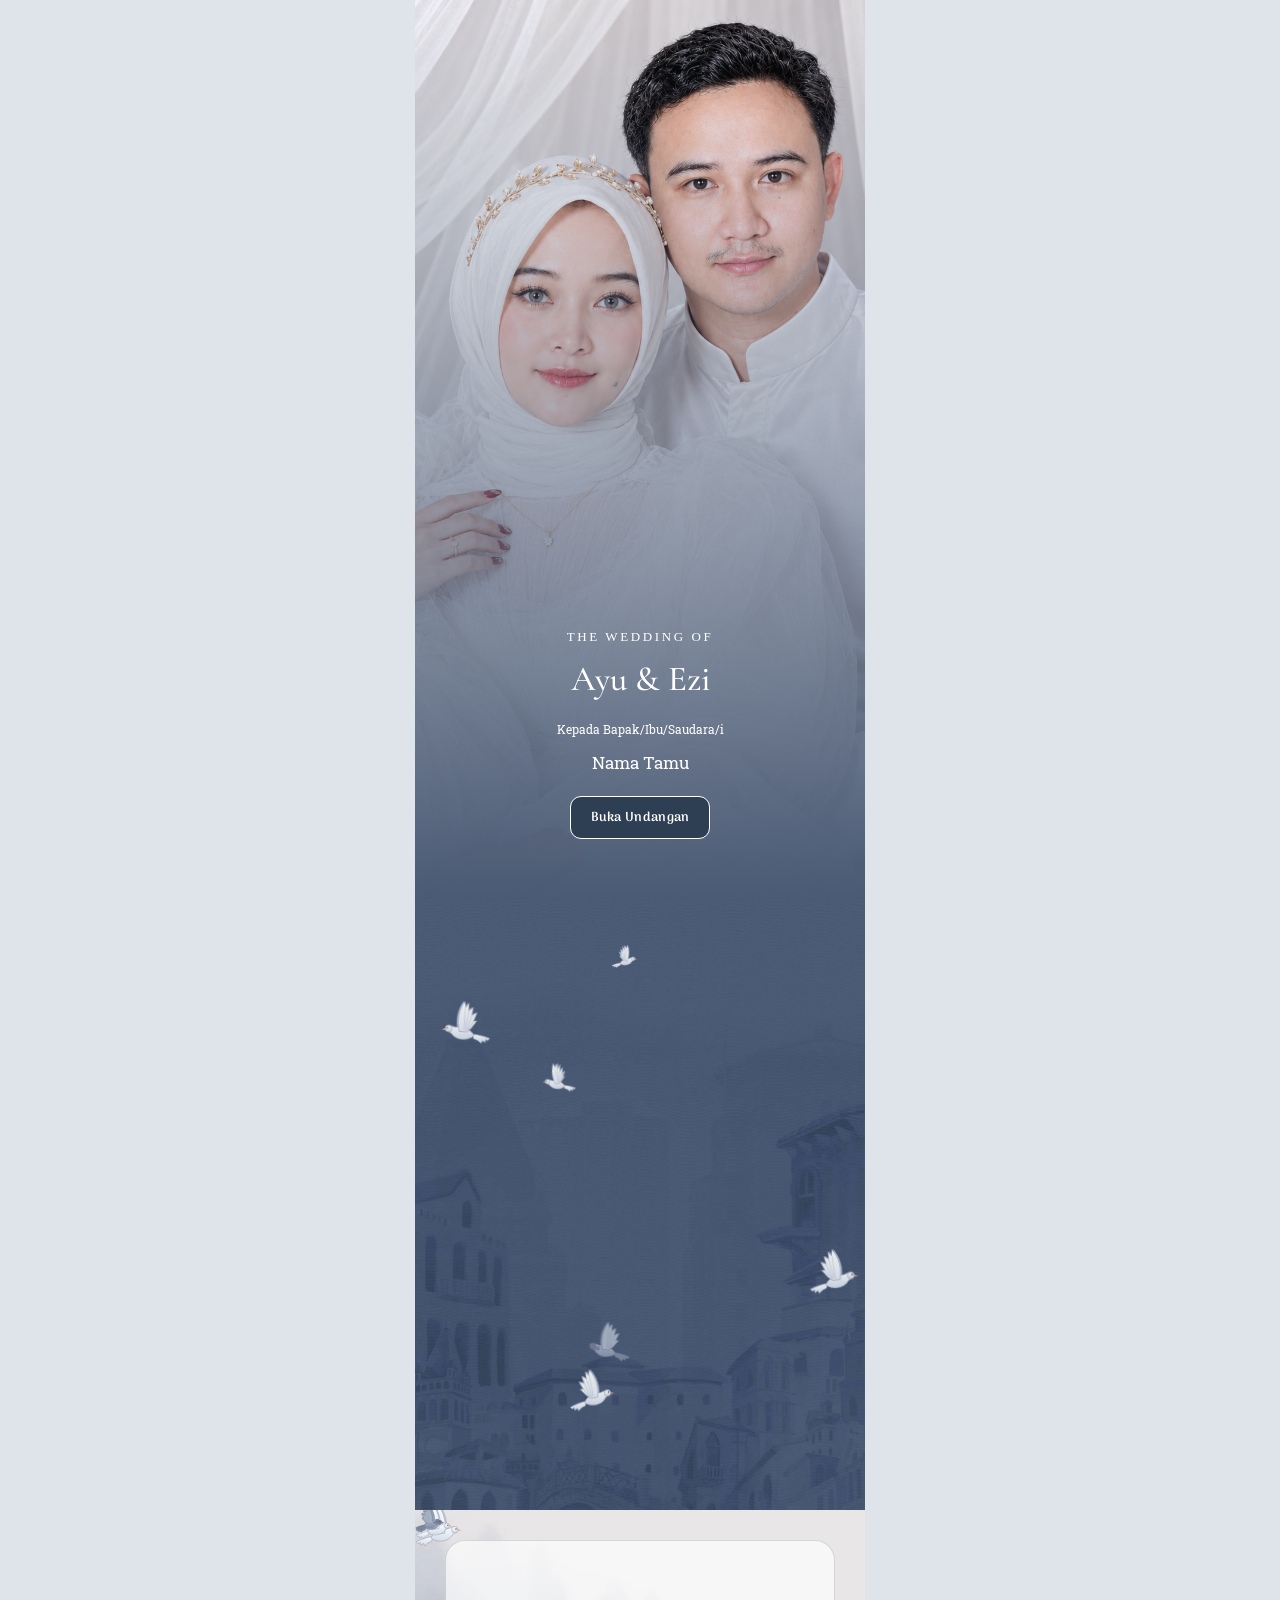
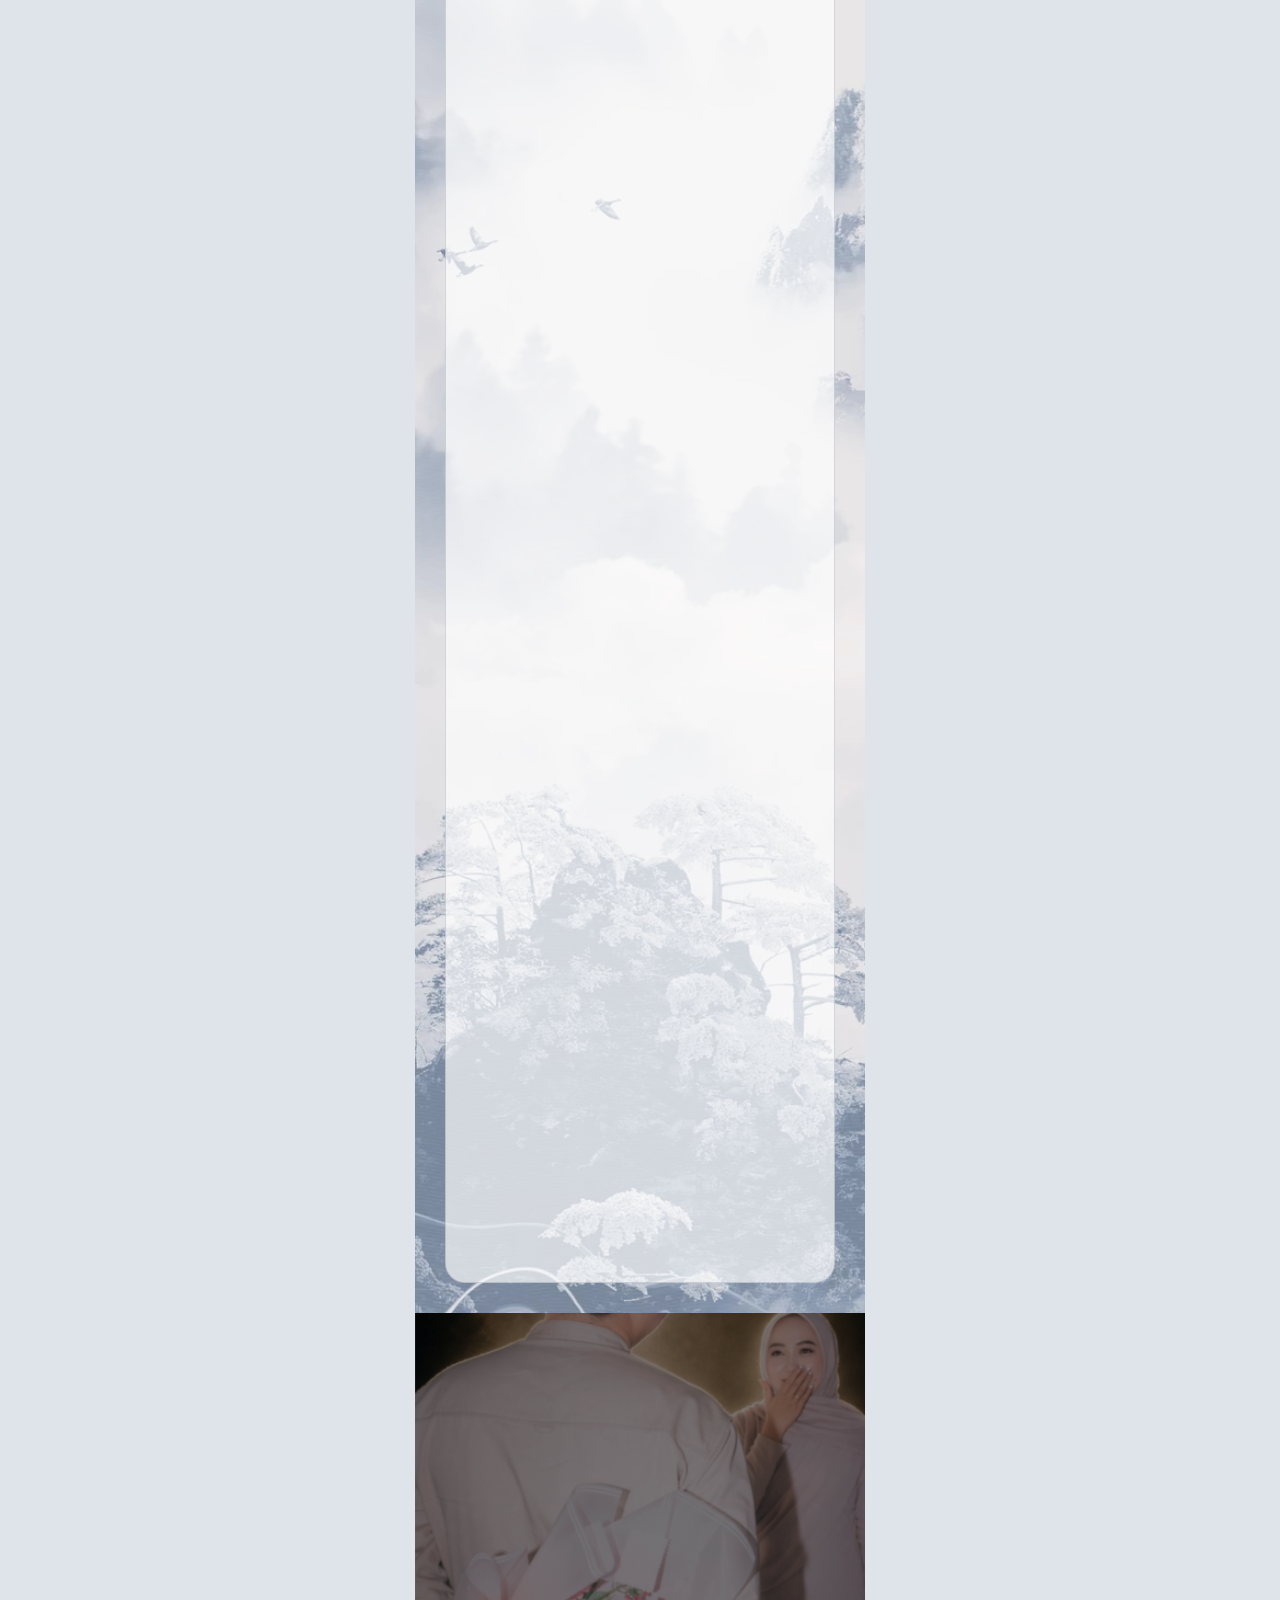
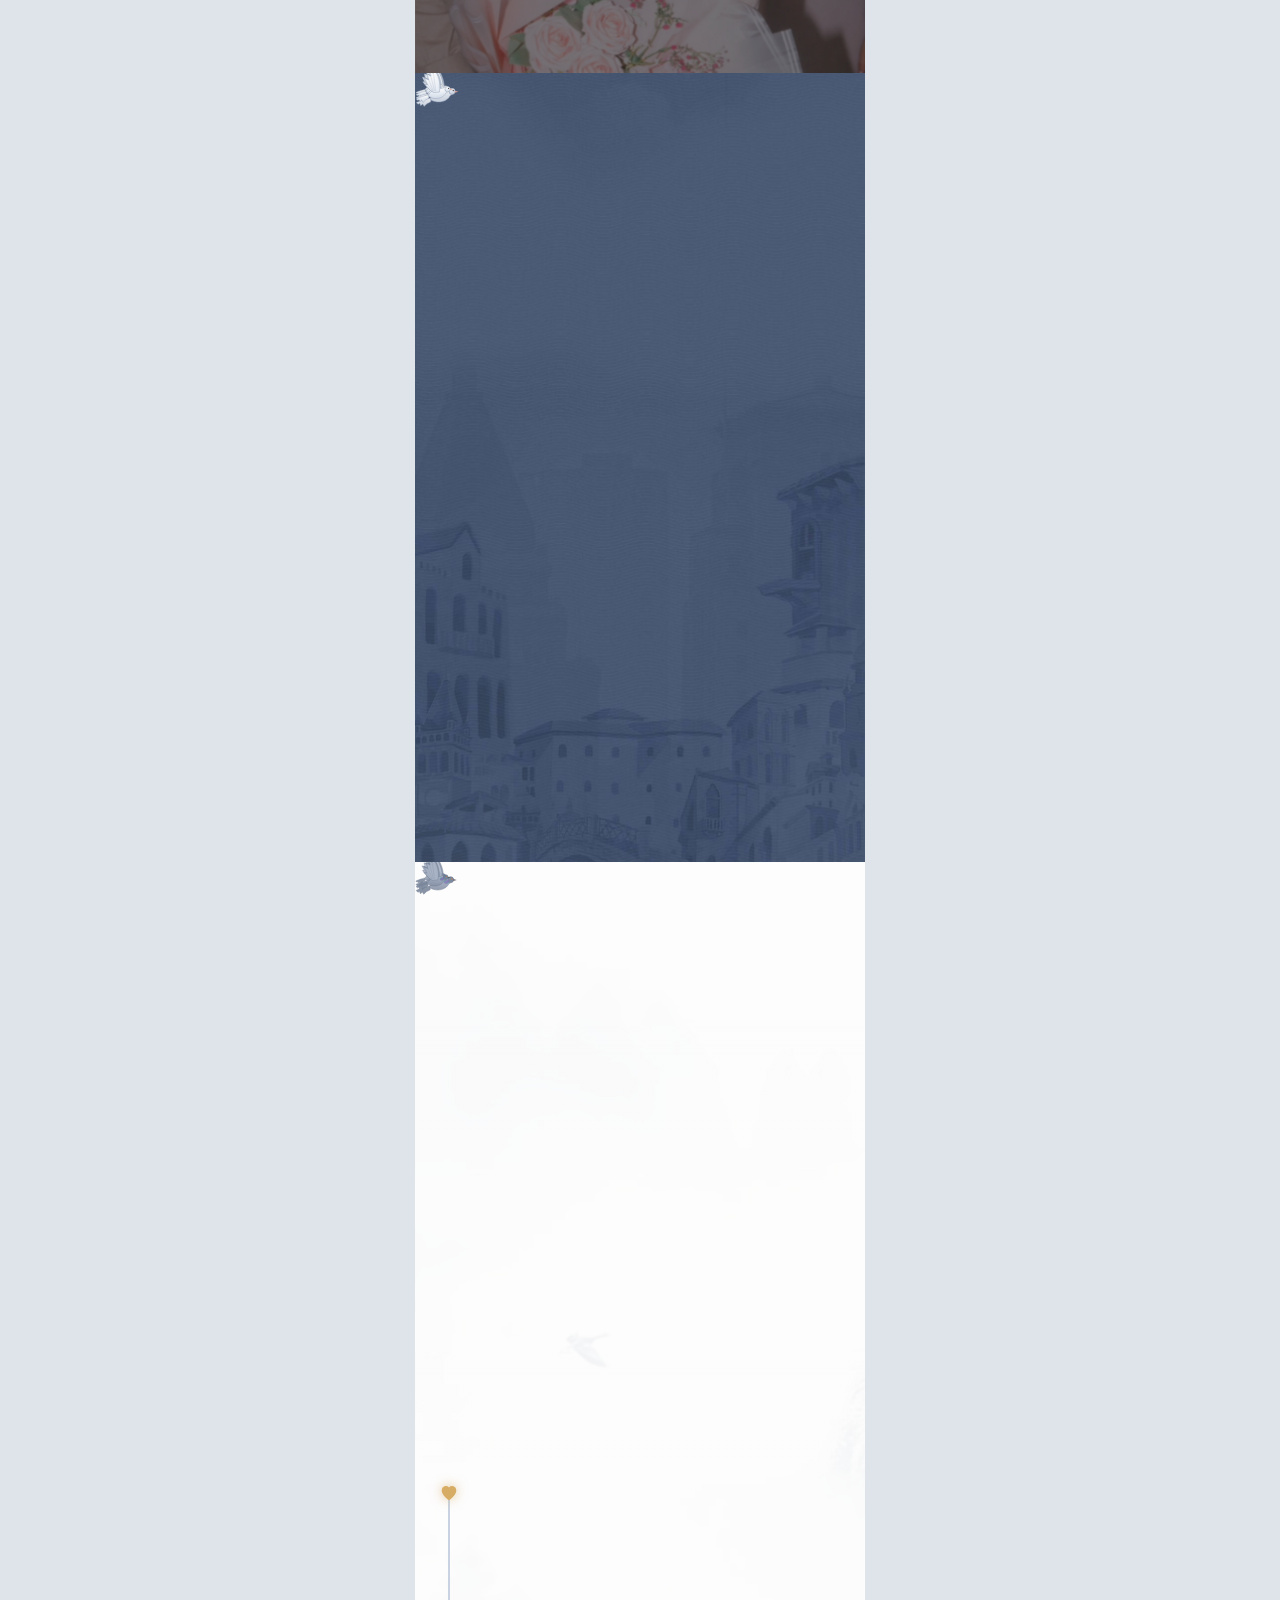
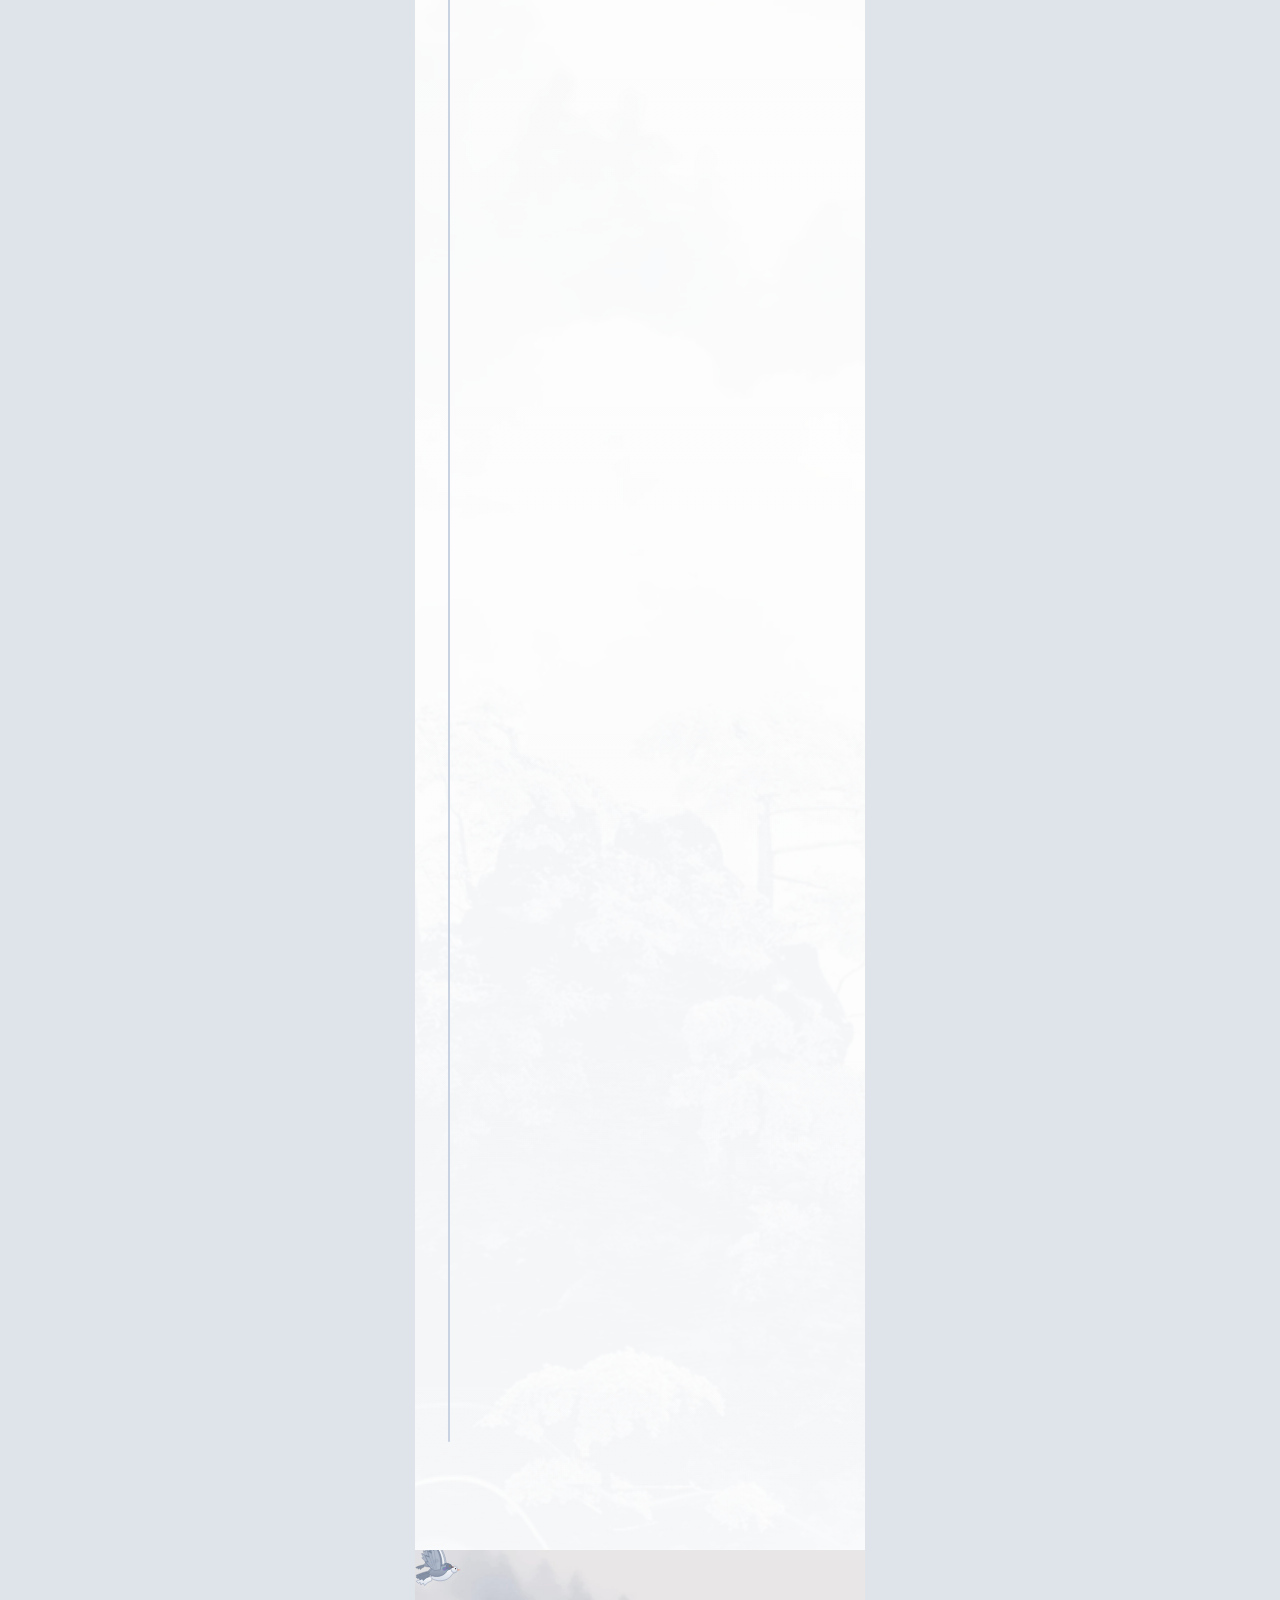
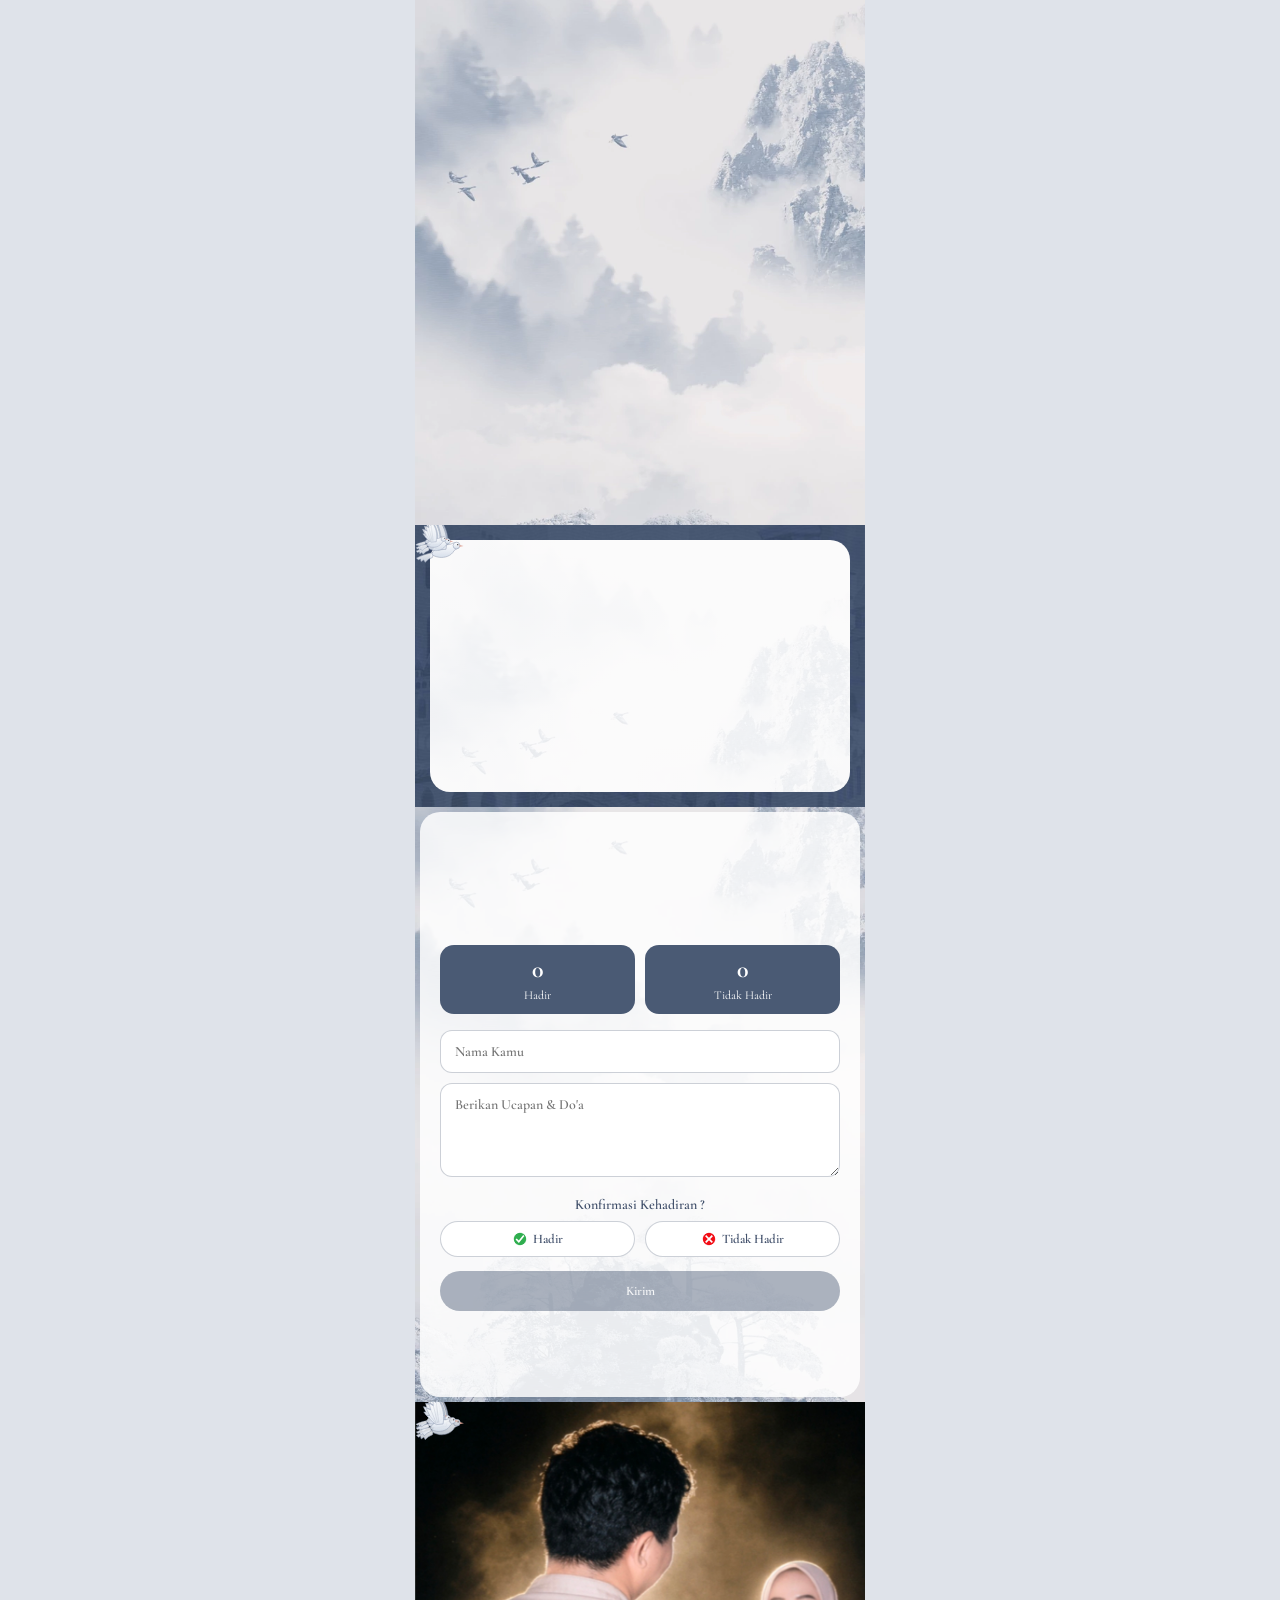
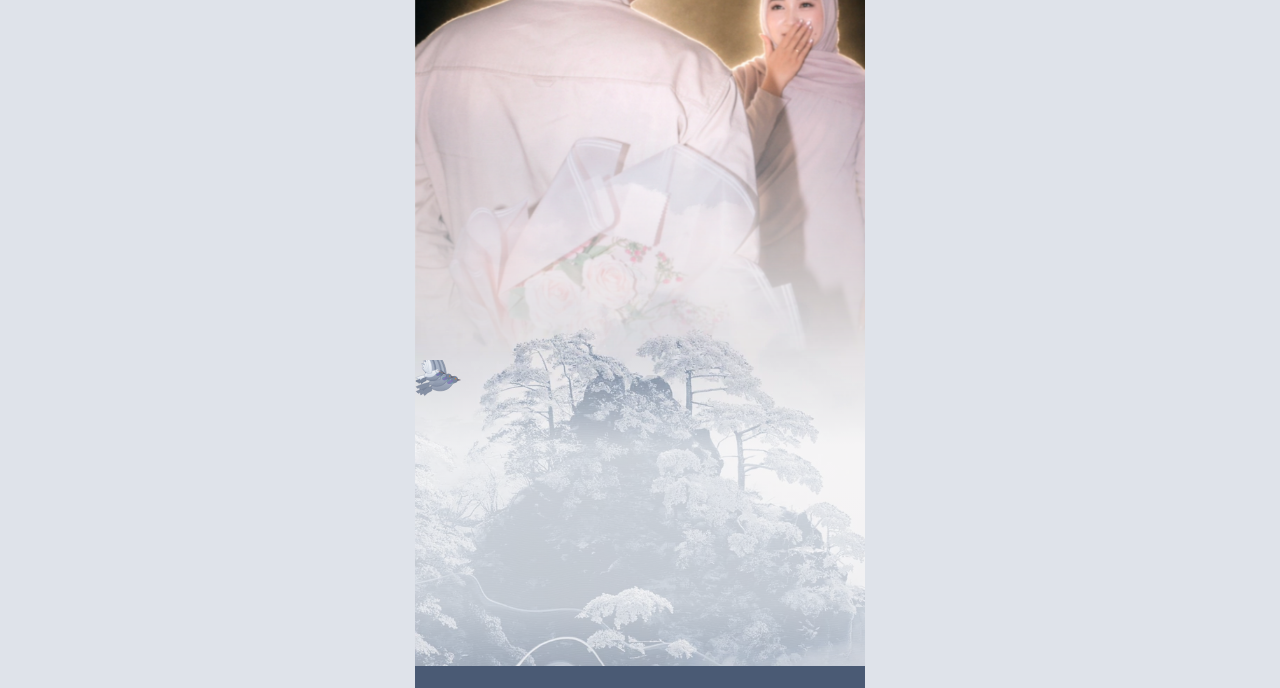
==== 01/index.html @ 01be0842 "Refactor code structure for improved readability and maintainability" ====
<!DOCTYPE html>
<html lang="id">
  <head>
    <meta charset="utf-8" />
    <meta
      name="viewport"
      content="width=device-width, initial-scale=1, viewport-fit=cover"
    />
    <title>The Wedding of Ayu &amp; Ezi</title>
    <link rel="preconnect" href="https://fonts.googleapis.com" />
    <link rel="preconnect" href="https://fonts.gstatic.com" crossorigin />
    <!-- Pengganti font berlisensi "analogue" & "bodebeck" -->
    <link
      href="https://fonts.googleapis.com/css2?family=Arima:wght@500;600&family=Cormorant+Garamond:ital,wght@0,500;0,600;1,500;1,600&family=Roboto+Slab:wght@400&family=Cinzel:wght@500&family=Great+Vibes&family=Newsreader:wght@500&family=Italiana&display=swap"
      rel="stylesheet"
    />
    <link rel="stylesheet" href="css/style.css" />
    <script src="js/config.js"></script>
  </head>
  <body class="locked">
    <!-- ===== COVER ===== -->
    <div id="sec">
      <div id="kolom">
        <div class="rv fade-up c-sub" style="--d: 300ms">The Wedding of</div>
        <div class="rv fade-up c-name" style="--d: 600ms">Ayu &amp; Ezi</div>
        <div class="rv fade-up c-to" style="--d: 900ms">
          Kepada Bapak/Ibu/Saudara/i
        </div>
        <div class="rv fade-up c-guest" id="guest" style="--d: 1200ms">
          Nama Tamu
        </div>
        <div class="rv fade-up" style="--d: 1500ms">
          <a id="open" role="button" tabindex="0">Buka Undangan</a>
        </div>
      </div>
    </div>

    <!-- ===== HALAMAN UTAMA ===== -->
    <main class="page">
      <section class="hero" id="hero">
        <!-- burung -->
        <div class="birds" id="birds" aria-hidden="true">
          <div class="birdfield" data-birds="9" data-z="0"></div>
        </div>

        <div class="arch">
          <div class="rv fade-in photo" style="--d: 200ms">
            <img src="assets/ezi-ayu.jpeg" alt="Ayu &amp; Ezi" />
          </div>
          <div class="rv fade-in h-sub" style="--d: 400ms">The Wedding of</div>
          <div class="rv fade-in h-name" style="--d: 600ms">Ayu &amp; Ezi</div>
          <div class="rv fade-in h-date" style="--d: 800ms">
            Minggu, 6 Desember 2026
          </div>
          <div class="rv fade-in" style="--d: 1000ms">
            <a class="h-btn" href="#mempelai">Save The Date</a>
          </div>
          <div class="spacer"></div>
        </div>
      </section>

      <!-- ===== QUOTE ===== -->
      <section class="sec quote" id="mempelai">
        <img
          class="rv zoom flower"
          style="--d: 100ms"
          src="assets/quote-photo.webp"
          alt=""
        />
        <div class="rv zoom ha" style="--d: 300ms">A &amp; E</div>
        <p class="rv zoom" style="--d: 500ms">
          “Dan di antara tanda-tanda (kebesaran)-Nya ialah Dia menciptakan
          pasangan-pasangan untukmu dari jenismu sendiri, agar kamu cenderung
          dan merasa tenteram kepadanya, dan Dia menjadikan di antaramu rasa
          kasih dan sayang. Sesungguhnya pada yang demikian itu benar-benar
          terdapat tanda-tanda (kebesaran Allah) bagi kaum yang berpikir.”<br /><br />(Qs.
          Ar-Rum : 21)
        </p>
      </section>

      <!-- ===== MEMPELAI ===== -->
      <section class="sec mempelai">
        <div class="glass">
          <div class="rv zoom m-title">Assalamu'alaikum Wr. Wb</div>
          <div class="rv zoom m-text" style="--d: 200ms">
            Tanpa mengurangi rasa hormat, kami mengundang Bapak/Ibu/Saudara/i
            serta kerabat sekalian untuk menghadiri acara pernikahan kami.
          </div>
          <img
            class="rv zoom m-photo"
            src="assets/ezi.jpeg"
            alt="Mhd Alfaridzi Anshora"
          />
          <div class="rv zoom m-name">Mhd Alfaridzi Anshora</div>
          <div class="rv zoom m-text">
            Putra Pertama dari <span>Bapak Endryan Agus Anshora</span><br />&amp;
            <span>Linda Suci Lestari</span>
          </div>
          <div class="rv zoom m-ig">
            <a
              class="ig"
              href="https://www.instagram.com/mhdalfaridzi/"
              target="_blank"
              rel="noopener"
              ><svg viewBox="0 0 24 24">
                <path
                  d="M7 2h10a5 5 0 0 1 5 5v10a5 5 0 0 1-5 5H7a5 5 0 0 1-5-5V7a5 5 0 0 1 5-5zm0 2a3 3 0 0 0-3 3v10a3 3 0 0 0 3 3h10a3 3 0 0 0 3-3V7a3 3 0 0 0-3-3H7zm5 3.5A4.5 4.5 0 1 1 7.5 12 4.5 4.5 0 0 1 12 7.5zm0 2A2.5 2.5 0 1 0 14.5 12 2.5 2.5 0 0 0 12 9.5zM17.2 6a1.1 1.1 0 1 1-1.1 1.1A1.1 1.1 0 0 1 17.2 6z"
                /></svg
            ></a>
          </div>
          <div class="rv zoom m-amp">&amp;</div>
          <img class="rv zoom m-photo" src="assets/ayu.jpeg" alt="Ayu" />
          <div class="rv zoom m-name">Ayu</div>
          <div class="rv zoom m-text">
            Putri Kedua dari <span>Bapak Ahmad Siddiq</span><br />&amp;
            <span>Ibu Yuniati</span>
          </div>
          <div class="rv zoom m-ig">
            <a
              class="ig"
              href="https://www.instagram.com/dwiayugustin_07/"
              target="_blank"
              rel="noopener"
              ><svg viewBox="0 0 24 24">
                <path
                  d="M7 2h10a5 5 0 0 1 5 5v10a5 5 0 0 1-5 5H7a5 5 0 0 1-5-5V7a5 5 0 0 1 5-5zm0 2a3 3 0 0 0-3 3v10a3 3 0 0 0 3 3h10a3 3 0 0 0 3-3V7a3 3 0 0 0-3-3H7zm5 3.5A4.5 4.5 0 1 1 7.5 12 4.5 4.5 0 0 1 12 7.5zm0 2A2.5 2.5 0 1 0 14.5 12 2.5 2.5 0 0 0 12 9.5zM17.2 6a1.1 1.1 0 1 1-1.1 1.1A1.1 1.1 0 0 1 17.2 6z"
                /></svg
            ></a>
          </div>
        </div>
      </section>

      <!-- ===== SAVE THE DATE ===== -->
      <section class="sec std" id="std">
        <div class="vid" id="stdVid"></div>
        <h2 class="rv zoom">Save The Date</h2>
        <div
          class="rv zoom cd"
          style="--d: 200ms"
          id="cd"
          data-target="2026-12-06T10:00:00+07:00"
        >
          <div><b data-p="d">0</b><span>Hari</span></div>
          <div><b data-p="h">0</b><span>Jam</span></div>
          <div><b data-p="m">0</b><span>Menit</span></div>
          <div><b data-p="s">0</b><span>Detik</span></div>
        </div>
      </section>

      <!-- ===== ACARA ===== -->
      <section class="sec acara" id="date">
        <div class="card rv zoom">
          <h2>Akad Nikah</h2>
          <div class="day">Selasa</div>
          <div class="num" data-count="1">1</div>
          <div class="mon">Desember 2026</div>
          <div class="divider">
            <svg viewBox="0 0 24 24">
              <path
                d="M12 21s-8-5.2-8-11a4.6 4.6 0 0 1 8-3 4.6 4.6 0 0 1 8 3c0 5.8-8 11-8 11z"
              />
            </svg>
          </div>
          <div class="place">
            Terlaksana
          </div>
        </div>
        <div class="card rv zoom">
          <h2>Resepsi</h2>
          <div class="day">Minggu</div>
          <div class="num" data-count="6">6</div>
          <div class="mon">Desember 2026</div>
          <div class="time">Pukul : 10.00 WIB</div>
          <div class="divider">
            <svg viewBox="0 0 24 24">
              <path
                d="M12 21s-8-5.2-8-11a4.6 4.6 0 0 1 8-3 4.6 4.6 0 0 1 8 3c0 5.8-8 11-8 11z"
              />
            </svg>
          </div>
          <div class="place">
            Tempat : <strong>KEDIAMAN MEMPELAI WANITA</strong><br />Jl. Sederhana Pasar 7 Tembung Percut Sei Tuan<br />, Deli Serdang
          </div>
          <a
            class="btn"
            href="https://maps.google.com/?q=3.588623,98.760139"
            target="_blank"
            rel="noopener"
            ><svg viewBox="0 0 24 24">
              <path
                d="M12 2a7 7 0 0 0-7 7c0 5.2 7 13 7 13s7-7.8 7-13a7 7 0 0 0-7-7zm0 9.5A2.5 2.5 0 1 1 14.5 9 2.5 2.5 0 0 1 12 11.5z"
              /></svg
            >Lihat Lokasi</a
          >
        </div>
      </section>

      <!-- ===== LOVE STORY ===== -->
      <section class="sec story" id="story">
        <div class="floaty" aria-hidden="true">
          <i style="left: 8%; animation-delay: 0s; animation-duration: 14s"
            ><svg viewBox="0 0 24 24">
              <path
                d="M12 21s-8-5.2-8-11a4.6 4.6 0 0 1 8-3 4.6 4.6 0 0 1 8 3c0 5.8-8 11-8 11z"
              /></svg></i
          ><i style="left: 24%; animation-delay: 5s; animation-duration: 17s"
            ><svg viewBox="0 0 24 24">
              <path
                d="M12 21s-8-5.2-8-11a4.6 4.6 0 0 1 8-3 4.6 4.6 0 0 1 8 3c0 5.8-8 11-8 11z"
              /></svg></i
          ><i style="left: 41%; animation-delay: 2s; animation-duration: 15s"
            ><svg viewBox="0 0 24 24">
              <path
                d="M12 21s-8-5.2-8-11a4.6 4.6 0 0 1 8-3 4.6 4.6 0 0 1 8 3c0 5.8-8 11-8 11z"
              /></svg></i
          ><i style="left: 60%; animation-delay: 8s; animation-duration: 18s"
            ><svg viewBox="0 0 24 24">
              <path
                d="M12 21s-8-5.2-8-11a4.6 4.6 0 0 1 8-3 4.6 4.6 0 0 1 8 3c0 5.8-8 11-8 11z"
              /></svg></i
          ><i style="left: 78%; animation-delay: 3s; animation-duration: 16s"
            ><svg viewBox="0 0 24 24">
              <path
                d="M12 21s-8-5.2-8-11a4.6 4.6 0 0 1 8-3 4.6 4.6 0 0 1 8 3c0 5.8-8 11-8 11z"
              /></svg></i
          ><i style="left: 92%; animation-delay: 10s; animation-duration: 14s"
            ><svg viewBox="0 0 24 24">
              <path
                d="M12 21s-8-5.2-8-11a4.6 4.6 0 0 1 8-3 4.6 4.6 0 0 1 8 3c0 5.8-8 11-8 11z"
              /></svg
          ></i>
        </div>
        <div class="rv zoom love">Love</div>
        <div class="rv zoom scr" style="--d: 150ms">Story</div>

        <div
          class="stack rv zoom"
          id="stack"
          style="--d: 250ms"
          aria-label="Tumpukan foto"
        >
          <figure class="sc heartable">
            <img
              src="assets/ezi-ayu.jpeg"
              alt=""
              draggable="false"
              style="object-position: top"
            />
            <figcaption>Ayu &amp; Ezi</figcaption>
          </figure>
          <figure class="sc heartable">
            <img
              src="assets/ezi-ayu-1.png"
              alt=""
              draggable="false"
              style="object-position: top"
            />
            <figcaption>Ayu &amp; Ezi</figcaption>
          </figure>
          <figure class="sc heartable">
            <img src="assets/ezi-ayu-2.png" alt="" draggable="false" />
            <figcaption>Selamanya</figcaption>
          </figure>
          <figure class="sc heartable">
            <img
              src="assets/ezi-ayu-3.png"
              alt=""
              draggable="false"
              style="object-position: top"
            />
            <figcaption>Ayu &amp; Ezi</figcaption>
          </figure>
          <figure class="sc heartable">
            <img
              src="assets/ezi-ayu-4.jpeg"
              alt=""
              draggable="false"
              style="object-position: top"
            />
            <figcaption>Ayu &amp; Ezi</figcaption>
          </figure>
        </div>
        <div class="shint rv fade-in" style="--d: 500ms">
          ✦ geser atau ketuk foto ✦
        </div>

        <nav
          class="chnav rv fade-in"
          id="chnav"
          style="--d: 600ms"
          aria-label="Bab cerita"
        >
          <button type="button" data-go="0">
            <b>01</b><span>Awal Cerita</span>
          </button>
          <button type="button" data-go="1">
            <b>02</b><span>Lamaran</span>
          </button>
          <button type="button" data-go="2">
            <b>03</b><span>Pernikahan</span>
          </button>
        </nav>

        <div class="tl2" id="tl2">
          <span class="tm" aria-hidden="true"
            ><svg viewBox="0 0 24 24">
              <path
                d="M12 21s-8-5.2-8-11a4.6 4.6 0 0 1 8-3 4.6 4.6 0 0 1 8 3c0 5.8-8 11-8 11z"
              /></svg
          ></span>
          <article class="ch rv fade-up" data-i="0">
            <span class="dot"></span>
            <div class="cardc">
              <div class="no">01</div>
              <div class="head">
                <span class="ic"
                  ><svg viewBox="0 0 24 24">
                    <path
                      d="M12 2l2.4 6.6L21 11l-6.6 2.4L12 20l-2.4-6.6L3 11l6.6-2.4z"
                    /></svg
                ></span>
                <div>
                  <h3>Awal Cerita</h3>
                  <span class="chip">2025</span>
                </div>
              </div>
              <div
                class="pol heartable"
                style="--r: -3deg"
                tabindex="0"
                role="button"
                aria-label="Balik foto"
              >
                <div class="pin">
                  <div class="face front">
                    <img
                      loading="lazy"
                      src="assets/IMG_8302.JPG.jpeg"
                      alt=""
                      style="object-position: center"
                    /><span class="hint">Ketuk untuk membalik</span>
                  </div>
                  <div class="face back">
                    <p>
                      “Aku tidak pernah menyangka, obrolan sederhana hari itu
                      akan jadi awal dari segalanya.”
                    </p>
                    <small>— Ezi</small>
                  </div>
                </div>
              </div>
              <p class="tx">
                Berawal dari pertemuan sederhana, kami saling mengenal dan mulai
                berbagi banyak cerita. Tanpa disadari, kebersamaan itu tumbuh
                menjadi rasa nyaman yang semakin kuat dari hari ke hari.
              </p>
            </div>
          </article>
          <article class="ch rv fade-up" data-i="1">
            <span class="dot"></span>
            <div class="cardc">
              <div class="no">02</div>
              <div class="head">
                <span class="ic"
                  ><svg viewBox="0 0 24 24">
                    <path d="M9 3h6l2.5 3.2L12 12 6.5 6.2z" />
                    <path
                      fill-rule="evenodd"
                      d="M12 11.5a6.5 6.5 0 1 0 0 13 6.5 6.5 0 0 0 0-13zm0 2.2a4.3 4.3 0 1 1 0 8.6 4.3 4.3 0 0 1 0-8.6z"
                      transform="translate(0 -2.5)"
                    /></svg
                ></span>
                <div>
                  <h3>Lamaran</h3>
                  <span class="chip">2026</span>
                </div>
              </div>
              <div
                class="pol heartable"
                style="--r: 2.5deg"
                tabindex="0"
                role="button"
                aria-label="Balik foto"
              >
                <div class="pin">
                  <div class="face front">
                    <img
                      loading="lazy"
                      src="assets/ezi-ayu-4.jpeg"
                      alt=""
                      style="object-position: top"
                    /><span class="hint">Ketuk untuk membalik</span>
                  </div>
                  <div class="face back">
                    <p>
                      “Dengan bismillah, aku memberanikan diri datang membawa
                      niat baik dan restu keluarga.”
                    </p>
                    <small>— Ezi</small>
                  </div>
                </div>
              </div>
              <p class="tx">
                Dengan niat yang tulus dan restu keluarga, kami memutuskan untuk
                melangkah ke tahap yang lebih serius. Momen lamaran menjadi awal
                dari perjalanan baru yang penuh harapan dan doa baik.
              </p>
            </div>
          </article>
          <article class="ch rv fade-up" data-i="2">
            <span class="dot"></span>
            <div class="cardc">
              <div class="no">03</div>
              <div class="head">
                <span class="ic"
                  ><svg viewBox="0 0 24 24">
                    <path
                      d="M12 21s-8-5.2-8-11a4.6 4.6 0 0 1 8-3 4.6 4.6 0 0 1 8 3c0 5.8-8 11-8 11z"
                    /></svg
                ></span>
                <div>
                  <h3>Pernikahan</h3>
                  <span class="chip">06 Des 2026</span>
                </div>
              </div>
              <div
                class="pol heartable"
                style="--r: -2deg"
                tabindex="0"
                role="button"
                aria-label="Balik foto"
              >
                <div class="pin">
                  <div class="face front">
                    <img
                      loading="lazy"
                      src="assets/ezi-ayu.jpeg"
                      alt=""
                      style="object-position: top"
                    /><span class="hint">Ketuk untuk membalik</span>
                  </div>
                  <div class="face back">
                    <p>
                      “Terima kasih telah memilih berjalan bersamaku, hari ini
                      dan di setiap hari setelahnya.”
                    </p>
                    <small>— Ayu</small>
                  </div>
                </div>
              </div>
              <p class="tx">
                Kini kami sampai pada hari yang kami nantikan, hari di mana dua
                hati dipersatukan dalam ikatan suci pernikahan. Semoga langkah
                ini menjadi awal kehidupan baru yang penuh cinta, kebahagiaan,
                dan keberkahan.
              </p>
            </div>
          </article>
        </div>
      </section>

      <!-- ===== GALERI ===== -->
      <section class="sec galeri">
        <h2 class="rv zoom" style="margin-bottom: 1rem;">Galeri Foto</h2>
        <div class="grid rv zoom" id="grid">
          <a href="assets/ezi-ayu-5.jpeg "
            ><img loading="lazy" src="assets/ezi-ayu-5.jpeg" alt=""
          /></a>
          <a href="assets/ezi-ayu-6.jpeg"
            ><img loading="lazy" src="assets/ezi-ayu-6.jpeg" alt=""
          /></a>
          <a href="assets/ezi-ayu-1.png"
            ><img loading="lazy" src="assets/ezi-ayu-1.png" alt=""
          /></a>
          <a href="assets/ezi-ayu-3.png"
            ><img loading="lazy" src="assets/ezi-ayu-3.png" alt=""
          /></a>
          <a href="assets/ezi-ayu-2.png"
            ><img loading="lazy" src="assets/ezi-ayu-2.png" alt=""
          /></a>
        </div>
      </section>
      <div class="lb" id="lb">
        <button class="x" aria-label="Tutup">×</button
        ><button class="p" aria-label="Sebelumnya">‹</button
        ><img alt="" /><button class="n" aria-label="Berikutnya">›</button>
      </div>

      <!-- ===== AMPLOP DIGITAL ===== -->
      <section class="sec amplop">
        <div class="box">
          <h2 class="rv zoom">Amplop Digital</h2>
          <p class="t rv zoom" style="--d: 150ms">
            Doa restu Anda merupakan karunia yang sangat berarti bagi kami, dan
            jika memberi adalah ungkapan tanda kasih, Anda dapat memberi kado
            secara cashless.
          </p>
          <div class="rv zoom" style="--d: 300ms">
            <button class="btn" id="klik">Klik Disini</button>
          </div>
          <div id="amplop">
            <div class="bank">
              <div class="top">
                <div class="logo">
                  <img src="assets/mandiri.png" alt="BCA" />
                </div>
                <img class="chip" src="assets/chip.png" alt="" />
              </div>
              <div class="no">1060017090302 </div>
              <div class="an">Dwi Ayu Gusti</div>
              <button data-copy="1060017090302">Copy</button>
            </div>
          </div>
        </div>
      </section>

      <!-- ===== UCAPAN ===== -->
      <section class="sec ucapan">
        <div class="box">
          <h2 class="rv zoom">Ucapkan Sesuatu</h2>
          <p class="t rv zoom">Berikan Ucapan &amp; Doa Restu</p>
          <div class="stats">
            <div><b id="sHadir">0</b><span>Hadir</span></div>
            <div><b id="sTidak">0</b><span>Tidak Hadir</span></div>
          </div>
          <div class="rsvp">
            <input
              id="rHp"
              type="text"
              tabindex="-1"
              autocomplete="off"
              aria-hidden="true"
              style="
                position: absolute;
                left: -9999px;
                width: 1px;
                height: 1px;
                opacity: 0;
              "
            />
            <input
              id="rName"
              type="text"
              placeholder="Nama Kamu"
              autocomplete="name"
              maxlength="60"
            />
            <textarea
              id="rMsg"
              rows="4"
              maxlength="1000"
              placeholder="Berikan Ucapan &amp; Do'a"
            ></textarea>
            <div class="q">Konfirmasi Kehadiran ?</div>
            <div class="pills">
              <button type="button" class="pill" data-v="hadir">
                <img src="assets/icon-hadir.svg" alt="" />Hadir
              </button>
              <button type="button" class="pill" data-v="tidak">
                <img src="assets/icon-tidak.svg" alt="" />Tidak Hadir
              </button>
            </div>
            <button class="btn send" id="rSend" disabled>Kirim</button>
            <div class="msg" id="rInfo" aria-live="polite"></div>
          </div>
          <div class="list" id="rList"></div>
        </div>
      </section>

      <!-- ===== PENUTUP ===== -->
      <div class="penutup">
        <section class="sec closing1">
          <h2 class="rv zoom">Terimakasih</h2>
        </section>
        <section class="sec closing2">
          <p class="rv zoom">
            Merupakan suatu kehormatan dan kebahagiaan bagi kami, apabila
            Bapak/Ibu/Saudara/i berkenan hadir dan memberikan doa restu. Atas
            kehadiran dan doa restunya, kami mengucapkan terima kasih.
          </p>
          <h3 class="rv zoom">Wassalamu'alaikum Wr. Wb.</h3>
          <h2 class="rv zoom">Ayu &amp; Ezi</h2>
        </section>
      </div>
      <div class="foot"></div>
    </main>

    <!-- ===== MUSIK ===== -->
    <audio id="song" loop preload="auto" src="assets/banda-neira.mp3"></audio>
    <button id="music" aria-label="Putar / jeda musik">
      <svg viewBox="0 0 40 40" fill="none">
        <circle cx="20" cy="20" r="17" fill="#fff" />
        <circle cx="20" cy="20" r="17" stroke="#4A5A74" stroke-width="3" />
        <circle cx="20" cy="20" r="8" stroke="#4A5A74" stroke-width="2.5" />
        <circle cx="20" cy="20" r="2.6" fill="#4A5A74" />
        <path
          d="M20 12a8 8 0 0 1 8 8"
          stroke="#4A5A74"
          stroke-width="2.5"
          stroke-linecap="round"
        />
      </svg>
    </button>

    <script src="js/cover.js"></script>
    <script src="js/sections.js"></script>
    <script src="js/effects.js"></script>
    <script src="js/story.js"></script>
  </body>
</html>
---- 01/css/style.css ----
/* ==========================================================================
   Undangan Pernikahan - Ayu & Ezi
   Stylesheet utama. Dimuat dari index.html lewat <link rel="stylesheet">.
   ========================================================================== */

:root {
  --navy: #4a5a74;
  --navy-dark: #2e3f54;
  --gold: #d7ac64;
  --ink: #404f6a;
  --vh: 1vh;
  --w: 450px;
  --font-display: "Cormorant Garamond", "Times New Roman", serif; /* ganti ke 'analogue' jika punya lisensinya */
  --font-body: "Cormorant Garamond", "Times New Roman", serif; /* ganti ke 'bodebeck' jika punya lisensinya */
}
* {
  box-sizing: border-box;
  margin: 0;
  padding: 0;
}
html {
  -webkit-text-size-adjust: 100%;
}
body {
  background: #dfe3ea;
  font-family: var(--font-body);
  color: var(--ink);
  overflow-x: hidden;
}
body.locked {
  position: fixed;
  left: 0;
  right: 0;
  height: calc(var(--vh) * 100);
  overflow: hidden;
}
.page {
  max-width: var(--w);
  margin: 0 auto;
  position: relative;
  overflow: hidden;
}

/* ---------- efek reveal (meniru .idb-ef) ---------- */
.rv {
  opacity: 0;
  transition-property: transform, opacity;
  transition-timing-function: ease;
  transition-duration: 2000ms;
  transition-delay: var(--d, 0ms);
}
.rv.fade-up {
  transform: translateY(6rem) scale(0.93);
}
.rv.fade-in {
  transform: scale(0.92);
}
.rv.active {
  opacity: 1;
  transform: none;
}

/* ---------- COVER ---------- */
#sec {
  position: fixed;
  inset: 0;
  margin: 0 auto;
  width: min(100%, var(--w));
  height: calc(var(--vh) * 100);
  z-index: 999;
  pointer-events: none;
  overflow: hidden;
}
#sec.closing {
  opacity: 0;
  transition: opacity 1.5s ease-in-out;
}
#kolom {
  position: relative;
  height: 100%;
  display: flex;
  flex-direction: column;
  justify-content: flex-end;
  align-items: center;
  text-align: center;
  padding: 0 24px 56px;
  pointer-events: auto;
  overflow: hidden;
  background: url("../assets/ezi-ayu.jpeg") top center/cover no-repeat;
  touch-action: none;
  overscroll-behavior: none;
}
#kolom::before {
  content: "";
  position: absolute;
  inset: 0;
  background: linear-gradient(180deg, #4a5a7400 0%, #4a5a74 100%);
}
#kolom > * {
  position: relative;
  z-index: 1;
}
#kolom.slide {
  transform: translateY(-100%);
  transition: transform 1.5s ease-in-out;
}
.c-sub {
  font-family: "Times New Roman", serif;
  font-size: 13px;
  letter-spacing: 2.6px;
  text-transform: uppercase;
  color: #fff;
  margin-bottom: 14px;
}
.c-name {
  font-family: var(--font-display);
  font-weight: 500;
  font-size: 35px;
  color: #fff;
  line-height: 1.15;
  margin-bottom: 22px;
}
.c-to {
  font-family: "Roboto Slab", serif;
  font-size: 12px;
  color: #fff;
  margin-bottom: 14px;
}
.c-guest {
  font-family: "Roboto Slab", serif;
  font-size: 17px;
  color: #fff;
  margin-bottom: 22px;
}
#open {
  display: inline-block;
  cursor: pointer;
  background: var(--navy-dark);
  color: #fff;
  border: 1px solid #fff;
  border-radius: 11px;
  padding: 10px 20px;
  font-family: "Arima", sans-serif;
  font-weight: 600;
  font-size: 13px;
  letter-spacing: 0.3px;
  text-decoration: none;
  transition: background 0.3s;
}
#open:hover,
#open:focus {
  background: var(--navy);
}

/* ---------- HALAMAN 2 (hero) ---------- */
.hero {
  position: relative;
  min-height: calc(var(--vh) * 100);
  display: flex;
  justify-content: center;
  align-items: center;
  padding: 20px;
  background: url("../assets/hero-bg.webp") bottom center/cover no-repeat;
  overflow: hidden;
}
.hero::before {
  content: "";
  position: absolute;
  inset: 0;
  background: #d5d5d5;
  opacity: 0.2;
}
.arch {
  position: relative;
  z-index: 3;
  width: 300px;
  padding: 10px;
  border-radius: 300px;
  background: #ffffff69;
  box-shadow: 0 0 10px rgba(0, 0, 0, 0.12);
  display: flex;
  flex-direction: column;
  align-items: center;
  text-align: center;
}
.photo {
  position: relative;
  width: 100%;
  overflow: hidden;
  border-radius: 300px 300px 0 0;
}
.photo img {
  display: block;
  width: 100%;
  height: 40vh;
  min-height: 350px;
  object-fit: cover;
  object-position: top center;
  background: #fff;
}
.photo::before {
  content: "";
  position: absolute;
  inset: 0;
  z-index: 2;
  pointer-events: none;
  border-radius: 500px 500px 0 0;
  background: linear-gradient(to bottom, #44546e00 36%, #44546e);
  box-shadow: inset 0 0 10px rgba(0, 0, 0, 0.3);
}
.h-sub {
  font-family: "Times New Roman", serif;
  font-size: 14px;
  text-transform: uppercase;
  color: var(--navy-dark);
  margin-top: 22px;
}
.h-name {
  font-family: var(--font-display);
  font-weight: 500;
  font-size: 35px;
  line-height: 1.2;
  color: var(--gold);
  text-shadow: 1px 1px 1px #fff;
  margin-top: 14px;
}
.h-date {
  font-family: var(--font-body);
  font-style: italic;
  font-weight: 600;
  font-size: 14px;
  color: var(--ink);
  margin-top: 20px;
}
.h-btn {
  display: inline-block;
  margin-top: 34px;
  background: var(--navy);
  color: #fff;
  text-decoration: none;
  border-radius: 20px;
  padding: 10px 20px;
  font-family: var(--font-body);
  font-weight: 600;
  font-size: 12px;
  transition: background 0.3s;
}
.h-btn:hover,
.h-btn:focus {
  background: #d5af6f;
}
.spacer {
  height: 50px;
}

/* ---------- burung beterbangan ---------- */
.birds {
  position: absolute;
  inset: 0;
  z-index: 0;
  pointer-events: none;
  opacity: 0;
  transform: translateY(3rem);
  transition: opacity 2.5s ease, transform 2.5s ease;
}
.birds.active {
  opacity: 1;
  transform: none;
}
.birds svg {
  width: 100%;
  height: 100%;
  display: block;
  overflow: visible;
}

/* ---------- tombol musik ---------- */
#music {
  position: fixed;
  right: max(14px, calc(50% - var(--w) / 2 + 14px));
  bottom: 90px;
  z-index: 50;
  width: 38px;
  height: 38px;
  border-radius: 50%;
  border: 0;
  padding: 0;
  background: var(--navy);
  color: #fff;
  cursor: pointer;
  display: none;
  box-shadow: 0 2px 8px rgba(0, 0, 0, 0.25);
}
#music.show {
  display: grid;
  place-items: center;
}
#music svg {
  width: 34px;
  height: 34px;
}
#music.playing svg {
  animation: spin 6s linear infinite;
}
@keyframes spin {
  to {
    transform: rotate(360deg);
  }
}

/* ======== BAGIAN LANJUTAN ======== */
:root {
  --font-script: "Great Vibes", "Brush Script MT", cursive;
  --font-title: "Cinzel", "Times New Roman", serif;
  --font-news: "Newsreader", "Times New Roman", serif;
}
.sec {
  position: relative;
  padding: 0;
}
.rv.zoom {
  transform: translateY(2.5rem) scale(0.9);
}
.rv.zoom.active {
  transform: none;
}
.rv.fade-left {
  transform: translateX(4rem);
}
.rv.fade-right {
  transform: translateX(-4rem);
}
.center {
  text-align: center;
}
.gold {
  color: var(--gold);
}
.btn {
  display: inline-flex;
  align-items: center;
  gap: 8px;
  background: var(--navy);
  color: #fff;
  border: 0;
  border-radius: 20px;
  padding: 10px 20px;
  font-family: var(--font-body);
  font-weight: 600;
  font-size: 13px;
  text-decoration: none;
  cursor: pointer;
  transition: background 0.3s;
}
.btn:hover,
.btn:focus {
  background: #7a7a7a;
}
.btn svg {
  width: 16px;
  height: 16px;
  fill: currentColor;
}
.ig {
  display: inline-flex;
  align-items: center;
  justify-content: center;
  gap: 6px;
  background: #916c4f;
  color: #fff;
  border-radius: 20px;
  padding: 6px 10px;
  text-decoration: none;
  font-family: var(--font-body);
  font-size: 13px;
  font-weight: 600;
  transition: background 0.3s;
}
.ig:hover {
  background: #b89c7a;
}
.ig svg {
  width: 18px;
  height: 18px;
  fill: currentColor;
}

/* quote */
.quote {
  background: #4a5a74 url("../assets/bg-amplop.jpg") bottom center/cover;
  padding: 50px 30px 60px;
  color: #fff;
  text-align: center;
}
.quote .flower {
  width: 62%;
  max-width: 280px;
  display: block;
  margin: 0 auto;
}
.quote .ha {
  font-family: var(--font-display);
  font-size: 50px;
  font-weight: 500;
  line-height: 1;
  margin: -95px 0 26px;
  position: relative;
  z-index: 5;
}
.quote p {
  font-family: var(--font-body);
  font-size: 14px;
  font-weight: 500;
  line-height: 1.6;
}

/* mempelai */
.mempelai {
  background: url("../assets/bg-mempelai.webp") center/cover no-repeat;
  padding: 30px;
}
.glass {
  background: #ffffffab;
  border: 1px solid #404f6a33;
  border-radius: 20px;
  padding: 20px 20px 28px;
  text-align: center;
}
.m-title {
  font-family: var(--font-display);
  font-size: 22px;
  font-weight: 500;
  color: var(--gold);
  text-shadow: 1px 1px 1px #fff;
  margin-top: 69px;
}
.m-text {
  font-family: var(--font-body);
  font-size: 14px;
  font-weight: 600;
  color: #40506b;
  line-height: 1.5;
  margin-top: 12px;
}
.m-photo {
  display: block;
  width: 78%;
  margin: 22px auto 0;
  aspect-ratio: 3/4;
  object-fit: cover;
  object-position: top;
  border-radius: 200px 200px 18px 18px;
  box-shadow: 0 4px 14px rgba(0, 0, 0, 0.15);
}
.m-name {
  font-family: var(--font-display);
  font-size: 30px;
  font-weight: 500;
  color: var(--navy);
  margin-top: 16px;
  line-height: 1.15;
  position: relative;
  z-index: 5;
}
.m-amp {
  font-family: var(--font-display);
  font-size: 30px;
  color: var(--navy);
  margin: 22px 0 0;
}
.m-ig {
  margin-top: 14px;
}

/* save the date */
.std {
  position: relative;
  min-height: 40vh;
  display: flex;
  flex-direction: column;
  align-items: center;
  justify-content: center;
  gap: 14px;
  padding: 50px 20px;
  overflow: hidden;
  background: #fff url("../assets/ezi-ayu-4.jpeg") center/cover no-repeat;
}
.std::before {
  content: "";
  position: absolute;
  inset: 0;
  background: rgba(0, 0, 0, 0.53);
  z-index: 1;
}
.std .vid {
  position: absolute;
  inset: 0;
  z-index: 0;
  overflow: hidden;
}
.std .vid iframe {
  position: absolute;
  top: 50%;
  left: 50%;
  width: 300%;
  height: 140%;
  transform: translate(-50%, -50%);
  border: 0;
  pointer-events: none;
}
.std > *:not(.vid) {
  position: relative;
  z-index: 2;
}
.std h2 {
  font-family: var(--font-script);
  font-weight: 400;
  font-size: 42px;
  color: #d5af6f;
}
.cd {
  display: flex;
  gap: 10px;
  justify-content: center;
}
.cd div {
  min-width: 64px;
  padding: 10px 6px;
  border-radius: 14px;
  background: #ffffff26;
  backdrop-filter: blur(4px);
  color: #fff;
  text-align: center;
}
.cd b {
  display: block;
  font-family: var(--font-display);
  font-size: 30px;
  font-weight: 600;
  line-height: 1;
}
.cd span {
  font-family: var(--font-body);
  font-size: 13px;
}

/* acara */
.acara {
  background: #4a5a74 url("../assets/bg-amplop.jpg") bottom center/cover;
  padding: 15px;
}
.card {
  border-radius: 20px;
  margin: 10px 0;
  padding: 40px 30px;
  text-align: center;
  background: linear-gradient(#ffffff8f, #ffffff8f),
    url("../assets/bg-mempelai.webp") top center/cover;
}
.card.live {
  padding: 30px;
  background: linear-gradient(#fffffff0, #fffffff0),
    url("../assets/bg-mempelai.webp") center/cover;
}
.card h2 {
  font-family: var(--font-display);
  font-weight: 500;
  font-size: 30px;
  color: var(--gold);
  text-shadow: 2px 2px 1px #fff;
}
.card .day {
  font-family: var(--font-body);
  font-size: 13px;
  font-weight: 600;
  text-transform: uppercase;
  color: var(--ink);
  margin-top: 10px;
}
.card .num {
  font-family: var(--font-display);
  font-size: 59px;
  font-weight: 500;
  color: var(--gold);
  line-height: 1;
  margin: 6px 0;
}
.card .mon {
  font-family: var(--font-news);
  font-size: 13px;
  text-transform: uppercase;
  color: var(--ink);
}
.card .time,
.card .place,
.card .desc {
  font-family: var(--font-body);
  font-size: 14px;
  font-weight: 600;
  color: var(--ink);
  line-height: 1.5;
}
.card .time {
  margin-top: 6px;
}
.card .place {
  margin: 14px 0 16px;
}
.card .desc {
  margin: 14px 0 8px;
}
.divider {
  display: flex;
  align-items: center;
  gap: 12px;
  margin: 16px 0 0;
  color: var(--ink);
}
.divider::before,
.divider::after {
  content: "";
  flex: 1;
  height: 1px;
  background: #404f6a55;
}
.divider svg {
  width: 18px;
  height: 18px;
  fill: currentColor;
}

/* love story */
.story {
  background: #fff;
  padding: 40px 24px 50px;
  text-align: center;
}
.story .love {
  font-family: var(--font-title);
  font-size: 35px;
  text-transform: uppercase;
  color: var(--gold);
  text-shadow: 2px 2px 1px #fff;
  position: relative;
  z-index: 3;
  letter-spacing: 2px;
}
.story .scr {
  font-family: var(--font-script);
  font-size: 48px;
  color: #1b1b1b;
  margin-top: -18px;
  position: relative;
  z-index: 3;
  line-height: 1.1;
}
.story img.cover-img {
  display: block;
  width: 100%;
  border-radius: 20px;
  margin: 18px 0 8px;
  aspect-ratio: 4/3;
  object-fit: cover;
}
.tl {
  position: relative;
  text-align: left;
  padding: 10px 0 0 26px;
  margin-top: 10px;
}
.tl::before {
  content: "";
  position: absolute;
  left: 7px;
  top: 16px;
  bottom: 10px;
  width: 2px;
  background: #d7ac64aa;
}
.tl .it {
  position: relative;
  margin-bottom: 26px;
}
.tl .it::before {
  content: "";
  position: absolute;
  left: -26px;
  top: 5px;
  width: 16px;
  height: 16px;
  border-radius: 50%;
  background: var(--gold);
  border: 3px solid #fff;
  box-shadow: 0 0 0 2px #d7ac64;
}
.tl h3 {
  font-family: var(--font-display);
  font-size: 24px;
  font-weight: 600;
  color: var(--navy);
}
.tl p {
  font-family: var(--font-body);
  font-size: 15px;
  font-weight: 600;
  color: #40506b;
  line-height: 1.5;
  margin-top: 6px;
}

/* galeri */
.galeri {
  background: url("../assets/bg-mempelai.webp") top center/cover;
  padding: 60px 20px 50px;
  text-align: center;
}
.galeri h2,
.amplop h2,
.ucapan h2 {
  font-family: var(--font-display);
  font-weight: 500;
  font-size: 32px;
  color: var(--gold);
  text-shadow: 2px 2px 1px #fff;
}
.yt {
  position: relative;
  margin: 24px 0 18px;
  aspect-ratio: 16/9;
  border-radius: 16px;
  overflow: hidden;
  background: #222 url("../assets/ezi-ayu-2.png") center/cover;
  cursor: pointer;
  box-shadow: 0 4px 14px rgba(0, 0, 0, 0.2);
}
.yt iframe {
  position: absolute;
  inset: 0;
  width: 100%;
  height: 100%;
  border: 0;
}
.yt .play {
  position: absolute;
  inset: 0;
  margin: auto;
  width: 60px;
  height: 60px;
  border-radius: 50%;
  background: #4a5a74e6;
  display: grid;
  place-items: center;
  border: 2px solid #fff;
}
.yt .play::after {
  content: "";
  border-left: 18px solid #fff;
  border-top: 11px solid transparent;
  border-bottom: 11px solid transparent;
  margin-left: 5px;
}
.grid {
  display: grid;
  grid-template-columns: repeat(3, 1fr);
  gap: 8px;
}
.grid a {
  display: block;
  aspect-ratio: 1;
  overflow: hidden;
  border-radius: 10px;
}
.grid a:first-child {
  grid-column: span 2;
  grid-row: span 2;
}
.grid img {
  width: 100%;
  height: 100%;
  object-fit: cover;
  display: block;
  transition: transform 0.5s;
}
.grid a:hover img {
  transform: scale(1.06);
}
.lb {
  position: fixed;
  inset: 0;
  z-index: 2000;
  background: rgba(10, 15, 25, 0.92);
  display: none;
  align-items: center;
  justify-content: center;
}
.lb.open {
  display: flex;
}
.lb img {
  max-width: 92%;
  max-height: 86vh;
  border-radius: 8px;
}
.lb button {
  position: absolute;
  background: #ffffff26;
  color: #fff;
  border: 0;
  width: 42px;
  height: 42px;
  border-radius: 50%;
  font-size: 22px;
  cursor: pointer;
}
.lb .x {
  top: 18px;
  right: 18px;
}
.lb .p {
  left: 12px;
}
.lb .n {
  right: 12px;
}

/* amplop digital */
.amplop {
  background: #4a5a74 url("../assets/bg-amplop.jpg") bottom center/cover;
  padding: 15px;
}
.amplop .box {
  border-radius: 20px;
  padding: 44px 20px 40px;
  text-align: center;
  background: linear-gradient(#ffffffd6, #ffffffd6),
    url("../assets/bg-mempelai.webp") top center/cover;
}
.amplop p.t {
  font-family: var(--font-body);
  font-size: 14px;
  font-weight: 600;
  color: var(--ink);
  margin: 12px 0 18px;
  line-height: 1.5;
}
#amplop {
  display: none;
  margin-top: 22px;
}
#amplop.show {
  display: block;
  animation: fadeUp 0.8s ease both;
}
@keyframes fadeUp {
  from {
    opacity: 0;
    transform: translateY(24px);
  }
  to {
    opacity: 1;
    transform: none;
  }
}
.bank {
  position: relative;
  border-radius: 16px;
  padding: 18px 18px 16px;
  margin-bottom: 14px;
  text-align: left;
  color: #fff;
  background: linear-gradient(135deg, #5b6f8f, #33445d);
  box-shadow: 0 6px 16px rgba(30, 45, 70, 0.35);
  overflow: hidden;
}
.bank .top {
  display: flex;
  justify-content: space-between;
  align-items: center;
}
.bank .logo {
  background: #fff;
  border-radius: 8px;
  padding: 4px 8px;
  height: 34px;
  display: flex;
  align-items: center;
}
.bank .logo img {
  height: 22px;
  display: block;
}
.bank .chip {
  width: 42px;
  height: 32px;
  object-fit: contain;
}
.bank .no {
  font-family: var(--font-title);
  font-size: 20px;
  letter-spacing: 2px;
  margin: 18px 0 6px;
}
.bank .an {
  font-family: var(--font-body);
  font-size: 15px;
  font-weight: 600;
}
.bank button {
  position: absolute;
  right: 14px;
  bottom: 12px;
  background: #ffffff2e;
  color: #fff;
  border: 1px solid #ffffff80;
  border-radius: 14px;
  padding: 5px 12px;
  font-size: 12px;
  cursor: pointer;
  font-family: var(--font-body);
  font-weight: 600;
}
.bank button:hover {
  background: #ffffff55;
}
.gift {
  border: 1px dashed #404f6a66;
  border-radius: 16px;
  padding: 18px;
  background: #ffffffb0;
  text-align: left;
  font-family: var(--font-body);
  font-size: 14px;
  font-weight: 600;
  color: var(--ink);
}
.gift h4 {
  font-family: var(--font-display);
  font-size: 20px;
  text-align: center;
  margin-bottom: 10px;
  color: var(--navy);
}
.gift div {
  display: grid;
  grid-template-columns: 110px 12px 1fr;
  gap: 2px;
  margin: 4px 0;
}

/* ucapan / RSVP */
.ucapan {
  background: #fff url("../assets/bg-mempelai.webp") center/cover;
  padding: 5px;
  border-radius: 0;
}
.ucapan .box {
  border-radius: 20px;
  padding: 50px 20px 36px;
  text-align: center;
  background: #ffffffd6;
}
.ucapan p.t {
  font-family: var(--font-body);
  font-size: 13px;
  font-weight: 600;
  color: #242424;
  margin: 10px 0 18px;
}
.stats {
  display: flex;
  gap: 10px;
  justify-content: center;
  margin-bottom: 16px;
}
.stats div {
  flex: 1;
  border-radius: 14px;
  background: #4a5a74;
  color: #fff;
  padding: 10px;
}
.stats b {
  display: block;
  font-size: 24px;
  font-family: var(--font-display);
}
.stats span {
  font-size: 12px;
  font-family: var(--font-body);
}
.rsvp input,
.rsvp textarea {
  width: 100%;
  border: 1px solid #404f6a44;
  border-radius: 12px;
  padding: 12px 14px;
  font: 600 14px var(--font-body);
  color: #242424;
  background: #fff;
  margin-bottom: 10px;
  outline: none;
  resize: vertical;
}
.rsvp input:focus,
.rsvp textarea:focus {
  border-color: var(--navy);
}
.rsvp .q {
  font-family: var(--font-body);
  font-size: 14px;
  font-weight: 600;
  color: var(--ink);
  margin: 4px 0 8px;
}
.pills {
  display: flex;
  gap: 10px;
  justify-content: center;
  margin-bottom: 14px;
}
.pill {
  flex: 1;
  border: 1px solid #404f6a44;
  background: #fff;
  border-radius: 20px;
  padding: 9px 10px;
  font: 600 13px var(--font-body);
  color: var(--ink);
  cursor: pointer;
  display: flex;
  gap: 6px;
  align-items: center;
  justify-content: center;
}
.pill img {
  width: 14px;
  height: 14px;
}
.pill.on {
  background: var(--navy);
  color: #fff;
  border-color: var(--navy);
}
.rsvp .send {
  width: 100%;
  justify-content: center;
  padding: 12px;
}
.rsvp .send:disabled {
  opacity: 0.45;
  cursor: not-allowed;
}
.msg {
  margin-top: 10px;
  font: 600 13px var(--font-body);
  color: var(--navy);
  min-height: 18px;
}
.list {
  margin-top: 22px;
  max-height: 420px;
  overflow: auto;
  text-align: left;
  display: flex;
  flex-direction: column;
  gap: 12px;
  padding-right: 4px;
}
.cm {
  display: flex;
  gap: 10px;
  background: #fff;
  border: 1px solid #404f6a22;
  border-radius: 14px;
  padding: 12px;
}
.av {
  flex: none;
  width: 38px;
  height: 38px;
  border-radius: 50%;
  background: var(--navy);
  color: #fff;
  display: grid;
  place-items: center;
  font: 600 16px var(--font-display);
}
.cm b {
  font: 700 14px var(--font-body);
  color: var(--navy);
}
.cm small {
  font: 500 11px var(--font-body);
  color: #777;
  margin-left: 6px;
}
.cm p {
  font: 600 14px/1.45 var(--font-body);
  color: #242424;
  margin-top: 3px;
  word-break: break-word;
}
.tag {
  display: inline-block;
  font: 600 11px var(--font-body);
  border-radius: 10px;
  padding: 1px 8px;
  margin-left: 6px;
  background: #e5ebf4;
  color: var(--navy);
}

/* penutup */
.penutup {
  position: relative;
  background: #eef1f6 url("../assets/bg-mempelai.webp") center bottom/cover
    no-repeat;
}
.closing1 {
  position: relative;
  min-height: 62vh;
  display: flex;
  align-items: flex-end;
  justify-content: center;
  padding: 0 20px 8px;
}
.closing1::after {
  content: "";
  position: absolute;
  inset: 0;
  z-index: 0;
  background: url("../assets/ezi-ayu-4.jpeg") center top/cover no-repeat;
  -webkit-mask-image: linear-gradient(
    to bottom,
    #000 0%,
    #000 48%,
    rgba(0, 0, 0, 0.55) 72%,
    rgba(0, 0, 0, 0.18) 90%,
    transparent 100%
  );
  mask-image: linear-gradient(
    to bottom,
    #000 0%,
    #000 48%,
    rgba(0, 0, 0, 0.55) 72%,
    rgba(0, 0, 0, 0.18) 90%,
    transparent 100%
  );
}
.closing1 h2 {
  position: relative;
  z-index: 5;
  font-family: var(--font-script);
  font-weight: 400;
  font-size: 46px;
  color: #d8af6f;
  text-shadow: 0 0 8px #fff, 1px 1px 2px #fff;
}
.closing2 {
  background: linear-gradient(
    to bottom,
    rgba(255, 255, 255, 0) 0%,
    rgba(255, 255, 255, 0.62) 28%,
    rgba(255, 255, 255, 0.55) 80%,
    rgba(255, 255, 255, 0.3) 100%
  );
  min-height: 34vh;
  padding: 6px 30px 56px;
  text-align: center;
}
.closing1 .birdfield {
  z-index: 1;
}
.closing2 .birdfield {
  z-index: 0;
}
.closing2 > *:not(.birdfield) {
  position: relative;
  z-index: 1;
}
.closing2 p {
  font-family: var(--font-news);
  font-size: 13px;
  font-weight: 500;
  color: #242424;
  line-height: 1.6;
}
.closing2 h3 {
  font-family: var(--font-display);
  font-weight: 500;
  font-size: 22px;
  color: #b98e48;
  text-shadow: 1px 1px 1px #fff;
  margin-top: 22px;
}
.closing2 h2 {
  font-family: var(--font-display);
  font-weight: 500;
  font-size: 34px;
  color: var(--navy-dark);
  margin-top: 8px;
}
.foot {
  background: #4a5a74;
  height: 22px;
}

/* ======== BURUNG & INTERAKSI ======== */
.birdfield {
  position: absolute;
  inset: 0;
  overflow: hidden;
  pointer-events: none;
  z-index: 6;
}
.birds .birdfield {
  z-index: 0;
}
.bd {
  position: absolute;
  left: 0;
  top: 0;
  will-change: transform, opacity;
  transition: opacity 0.8s;
}
.bd svg {
  display: block;
  width: 100%;
  height: auto;
  overflow: visible;
}
.bd .near {
  animation: flapN var(--f, 0.3s) ease-in-out infinite alternate;
}
.bd .far {
  animation: flapF var(--f, 0.3s) ease-in-out infinite alternate;
}
.bd .bob {
  animation: bob var(--f, 0.3s) ease-in-out infinite alternate;
}
@keyframes flapN {
  0% {
    transform: rotate(-30deg) scaleX(1);
  }
  50% {
    transform: rotate(58deg) scaleX(0.78);
  }
  100% {
    transform: rotate(148deg) scaleX(1);
  }
}
@keyframes flapF {
  0% {
    transform: rotate(-20deg) scaleX(1);
  }
  50% {
    transform: rotate(52deg) scaleX(0.78);
  }
  100% {
    transform: rotate(132deg) scaleX(1);
  }
}
@keyframes bob {
  from {
    transform: translateY(2px);
  }
  to {
    transform: translateY(-2px);
  }
}
.bd.glide .near {
  animation: none;
  transform: rotate(14deg) scaleX(0.9);
}
.bd.glide .far {
  animation: none;
  transform: rotate(-2deg) scaleX(0.9);
}
.bd.glide .bob {
  animation: bob 1.8s ease-in-out infinite alternate;
}
.arch {
  transition: transform 0.25s ease-out;
  transform: perspective(900px) rotateX(var(--rx, 0deg))
    rotateY(var(--ry, 0deg));
  will-change: transform;
}
.btn,
#open,
.h-btn {
  position: relative;
  overflow: hidden;
}
.ripple {
  position: absolute;
  border-radius: 50%;
  background: rgba(255, 255, 255, 0.55);
  transform: scale(0);
  animation: rip 0.6s ease-out forwards;
  pointer-events: none;
}
@keyframes rip {
  to {
    transform: scale(3.2);
    opacity: 0;
  }
}
.heart {
  position: fixed;
  z-index: 3000;
  pointer-events: none;
  width: 18px;
  height: 18px;
  margin: -9px 0 0 -9px;
}
.heart svg {
  width: 100%;
  height: 100%;
}
.card,
.glass,
.bank {
  transition: transform 0.35s ease, box-shadow 0.35s ease;
}
@media (hover: hover) {
  .card:hover {
    transform: translateY(-4px);
    box-shadow: 0 10px 24px rgba(20, 30, 50, 0.25);
  }
}
.tl::after {
  content: "";
  position: absolute;
  left: 7px;
  top: 16px;
  width: 2px;
  height: calc((100% - 26px) * var(--prog, 0));
  background: var(--gold);
}

/* ======== LOVE STORY (interaktif) ======== */
.story {
  background: linear-gradient(
      rgba(255, 255, 255, 0.9),
      rgba(255, 255, 255, 0.93)
    ),
    url("../assets/bg-mempelai.webp") center/cover;
  padding: 44px 22px 56px;
  overflow: hidden;
}
.story > *:not(.birdfield) {
  position: relative;
  z-index: 1;
}
.story .birdfield {
  z-index: 0;
}
.floaty {
  position: absolute !important;
  inset: 0;
  z-index: 0 !important;
  pointer-events: none;
  overflow: hidden;
}
.floaty i {
  position: absolute;
  bottom: -30px;
  width: 16px;
  height: 16px;
  opacity: 0;
  animation: rise 15s linear infinite;
}
.floaty svg {
  width: 100%;
  height: 100%;
  fill: #d7ac64;
}
@keyframes rise {
  0% {
    transform: translateY(0) translateX(0) scale(0.6);
    opacity: 0;
  }
  10% {
    opacity: 0.35;
  }
  50% {
    transform: translateY(-45vh) translateX(18px) scale(1);
  }
  100% {
    transform: translateY(-110vh) translateX(-14px) scale(0.8);
    opacity: 0;
  }
}

/* tumpukan foto */
.stack {
  position: relative;
  width: min(74%, 290px);
  aspect-ratio: 4/5;
  margin: 26px auto 10px;
  touch-action: pan-y;
  user-select: none;
  -webkit-user-select: none;
}
.sc {
  position: absolute;
  inset: 0;
  margin: 0;
  background: #fff;
  padding: 9px 9px 38px;
  border-radius: 6px;
  box-shadow: 0 8px 22px rgba(30, 45, 70, 0.28);
  cursor: grab;
  will-change: transform;
}
.sc:active {
  cursor: grabbing;
}
.sc img {
  width: 100%;
  height: 100%;
  object-fit: cover;
  display: block;
  border-radius: 3px;
  pointer-events: none;
}
.sc figcaption {
  position: absolute;
  left: 0;
  right: 0;
  bottom: 5px;
  text-align: center;
  font-family: var(--font-script);
  font-size: 23px;
  color: var(--navy);
  line-height: 1.2;
}
.shint {
  font-family: var(--font-body);
  font-size: 12px;
  letter-spacing: 1.5px;
  color: #8a97ad;
  margin-bottom: 18px;
  animation: blink 2.6s ease-in-out infinite;
}
@keyframes blink {
  50% {
    opacity: 0.35;
  }
}

/* navigasi bab */
.chnav {
  display: flex;
  justify-content: center;
  gap: 8px;
  margin: 6px 0 26px;
  flex-wrap: wrap;
}
.chnav button {
  display: flex;
  align-items: center;
  gap: 7px;
  border: 1px solid #d7ac6488;
  background: #fffc;
  border-radius: 20px;
  padding: 6px 12px;
  cursor: pointer;
  font-family: var(--font-body);
  font-weight: 600;
  font-size: 12px;
  color: var(--ink);
  transition: all 0.35s;
}
.chnav b {
  font-family: var(--font-title);
  font-size: 11px;
  color: var(--gold);
  transition: color 0.35s;
}
.chnav button.act {
  background: var(--navy);
  border-color: var(--navy);
  color: #fff;
  transform: translateY(-2px);
  box-shadow: 0 4px 12px rgba(40, 60, 90, 0.3);
}
.chnav button.act b {
  color: #fff;
}

/* garis waktu */
.tl2 {
  position: relative;
  padding-left: 34px;
  text-align: left;
}
.tl2::before,
.tl2::after {
  content: "";
  position: absolute;
  left: 11px;
  top: 18px;
  width: 2px;
  border-radius: 2px;
}
.tl2::before {
  bottom: 18px;
  background: #c9d2e0;
}
.tl2::after {
  height: calc((100% - 36px) * var(--prog, 0));
  background: linear-gradient(#e8c98d, #d7ac64);
}
.tm {
  position: absolute;
  left: 1px;
  top: calc(18px + (100% - 36px) * var(--prog, 0));
  width: 22px;
  height: 22px;
  margin-top: -11px;
  z-index: 3;
  pointer-events: none;
  transition: top 0.15s linear;
  filter: drop-shadow(0 0 6px #d7ac64aa);
}
.tm svg {
  width: 100%;
  height: 100%;
  fill: #d7ac64;
  animation: beat 1.3s ease-in-out infinite;
}
@keyframes beat {
  0%,
  100% {
    transform: scale(1);
  }
  15% {
    transform: scale(1.25);
  }
  30% {
    transform: scale(1);
  }
  45% {
    transform: scale(1.18);
  }
}
.ch {
  position: relative;
  margin-bottom: 34px;
}
.dot {
  position: absolute;
  left: -31px;
  top: 22px;
  width: 16px;
  height: 16px;
  border-radius: 50%;
  background: #fff;
  border: 2px solid #c9d2e0;
  z-index: 2;
  transition: all 0.5s;
}
.ch.on .dot {
  background: var(--gold);
  border-color: var(--gold);
}
.ch.cur .dot::after {
  content: "";
  position: absolute;
  inset: -7px;
  border-radius: 50%;
  border: 2px solid var(--gold);
  animation: ping 1.6s ease-out infinite;
}
@keyframes ping {
  from {
    transform: scale(0.5);
    opacity: 0.9;
  }
  to {
    transform: scale(1.7);
    opacity: 0;
  }
}
.cardc {
  position: relative;
  overflow: hidden;
  background: #ffffffd9;
  border: 1px solid #404f6a22;
  border-radius: 20px;
  padding: 20px 18px 22px;
  box-shadow: 0 6px 18px rgba(40, 60, 90, 0.1);
  transition: transform 0.6s cubic-bezier(0.2, 0.8, 0.2, 1), box-shadow 0.6s,
    border-color 0.6s;
}
.ch.cur .cardc {
  transform: translateX(4px) scale(1.012);
  box-shadow: 0 12px 28px rgba(40, 60, 90, 0.2);
  border-color: #d7ac6499;
}
.no {
  position: absolute;
  right: 10px;
  top: -6px;
  font-family: var(--font-title);
  font-weight: 500;
  font-size: 84px;
  line-height: 1;
  color: #d7ac6422;
  pointer-events: none;
  transition: color 0.6s, transform 0.6s;
}
.ch.cur .no {
  color: #d7ac6455;
  transform: translateY(4px);
}
.head {
  display: flex;
  align-items: center;
  gap: 12px;
  position: relative;
}
.ic {
  flex: none;
  width: 42px;
  height: 42px;
  border-radius: 50%;
  background: var(--navy);
  display: grid;
  place-items: center;
  box-shadow: 0 0 0 4px #4a5a7422;
  transition: transform 0.6s;
}
.ic svg {
  width: 22px;
  height: 22px;
  fill: #fff;
}
.ch.cur .ic {
  transform: rotate(360deg) scale(1.08);
}
.head h3 {
  font-family: var(--font-display);
  font-size: 25px;
  font-weight: 600;
  color: var(--navy);
  line-height: 1.1;
}
.chip {
  display: inline-block;
  margin-top: 4px;
  font-family: var(--font-title);
  font-size: 10.5px;
  letter-spacing: 1.4px;
  color: #fff;
  background: var(--gold);
  border-radius: 10px;
  padding: 2px 9px;
}

/* polaroid yang bisa dibalik */
.pol {
  position: relative;
  width: min(100%, 250px);
  aspect-ratio: 1/1.12;
  margin: 16px auto 6px;
  perspective: 900px;
  cursor: pointer;
  transform: rotate(var(--r, -3deg));
  transition: transform 0.5s cubic-bezier(0.2, 0.8, 0.2, 1);
  outline: none;
}
.pol:hover,
.pol:focus-visible {
  transform: rotate(0) scale(1.03);
}
.pin {
  position: relative;
  width: 100%;
  height: 100%;
  transform-style: preserve-3d;
  transition: transform 0.85s cubic-bezier(0.3, 0.8, 0.3, 1);
}
.pol.flip .pin {
  transform: rotateY(180deg);
}
.face {
  position: absolute;
  inset: 0;
  backface-visibility: hidden;
  -webkit-backface-visibility: hidden;
  border-radius: 6px;
  box-shadow: 0 8px 20px rgba(30, 45, 70, 0.25);
}
.front {
  background: #fff;
  padding: 9px 9px 34px;
}
.front::before {
  content: "";
  position: absolute;
  left: 50%;
  top: -11px;
  width: 70px;
  height: 20px;
  margin-left: -35px;
  background: #d7ac6488;
  transform: rotate(-3deg);
  z-index: 2;
  border-radius: 2px;
}
.front img {
  width: 100%;
  height: 100%;
  object-fit: cover;
  display: block;
  border-radius: 3px;
}
.hint {
  position: absolute;
  left: 0;
  right: 0;
  bottom: 9px;
  text-align: center;
  font: 600 11px var(--font-body);
  color: #8a97ad;
  letter-spacing: 0.8px;
}
.back {
  transform: rotateY(180deg);
  background: linear-gradient(145deg, #fff8ea, #f4e6c9);
  border: 6px double #d7ac64aa;
  display: flex;
  flex-direction: column;
  align-items: center;
  justify-content: center;
  text-align: center;
  padding: 16px 18px;
}
.back p {
  font-family: var(--font-script);
  font-size: 25px;
  line-height: 1.25;
  color: #5a4a2c;
}
.back small {
  margin-top: 10px;
  font: 600 13px var(--font-body);
  color: #8a6d3a;
}
.tx {
  font-family: var(--font-body);
  font-size: 15px;
  font-weight: 600;
  color: #40506b;
  line-height: 1.55;
  margin-top: 16px;
  position: relative;
}
.tx.sp span {
  display: inline-block;
  opacity: 0.12;
  transform: translateY(5px);
  transition: opacity 0.55s ease, transform 0.55s ease;
}
.ch.on .tx.sp span {
  opacity: 1;
  transform: none;
}

@media (prefers-reduced-motion: reduce) {
  .floaty {
    display: none;
  }
  .birdfield {
    display: none;
  }
  .rv,
  .birds {
    transition: none !important;
    opacity: 1 !important;
    transform: none !important;
  }
  #kolom.slide {
    transition: none;
  }
}
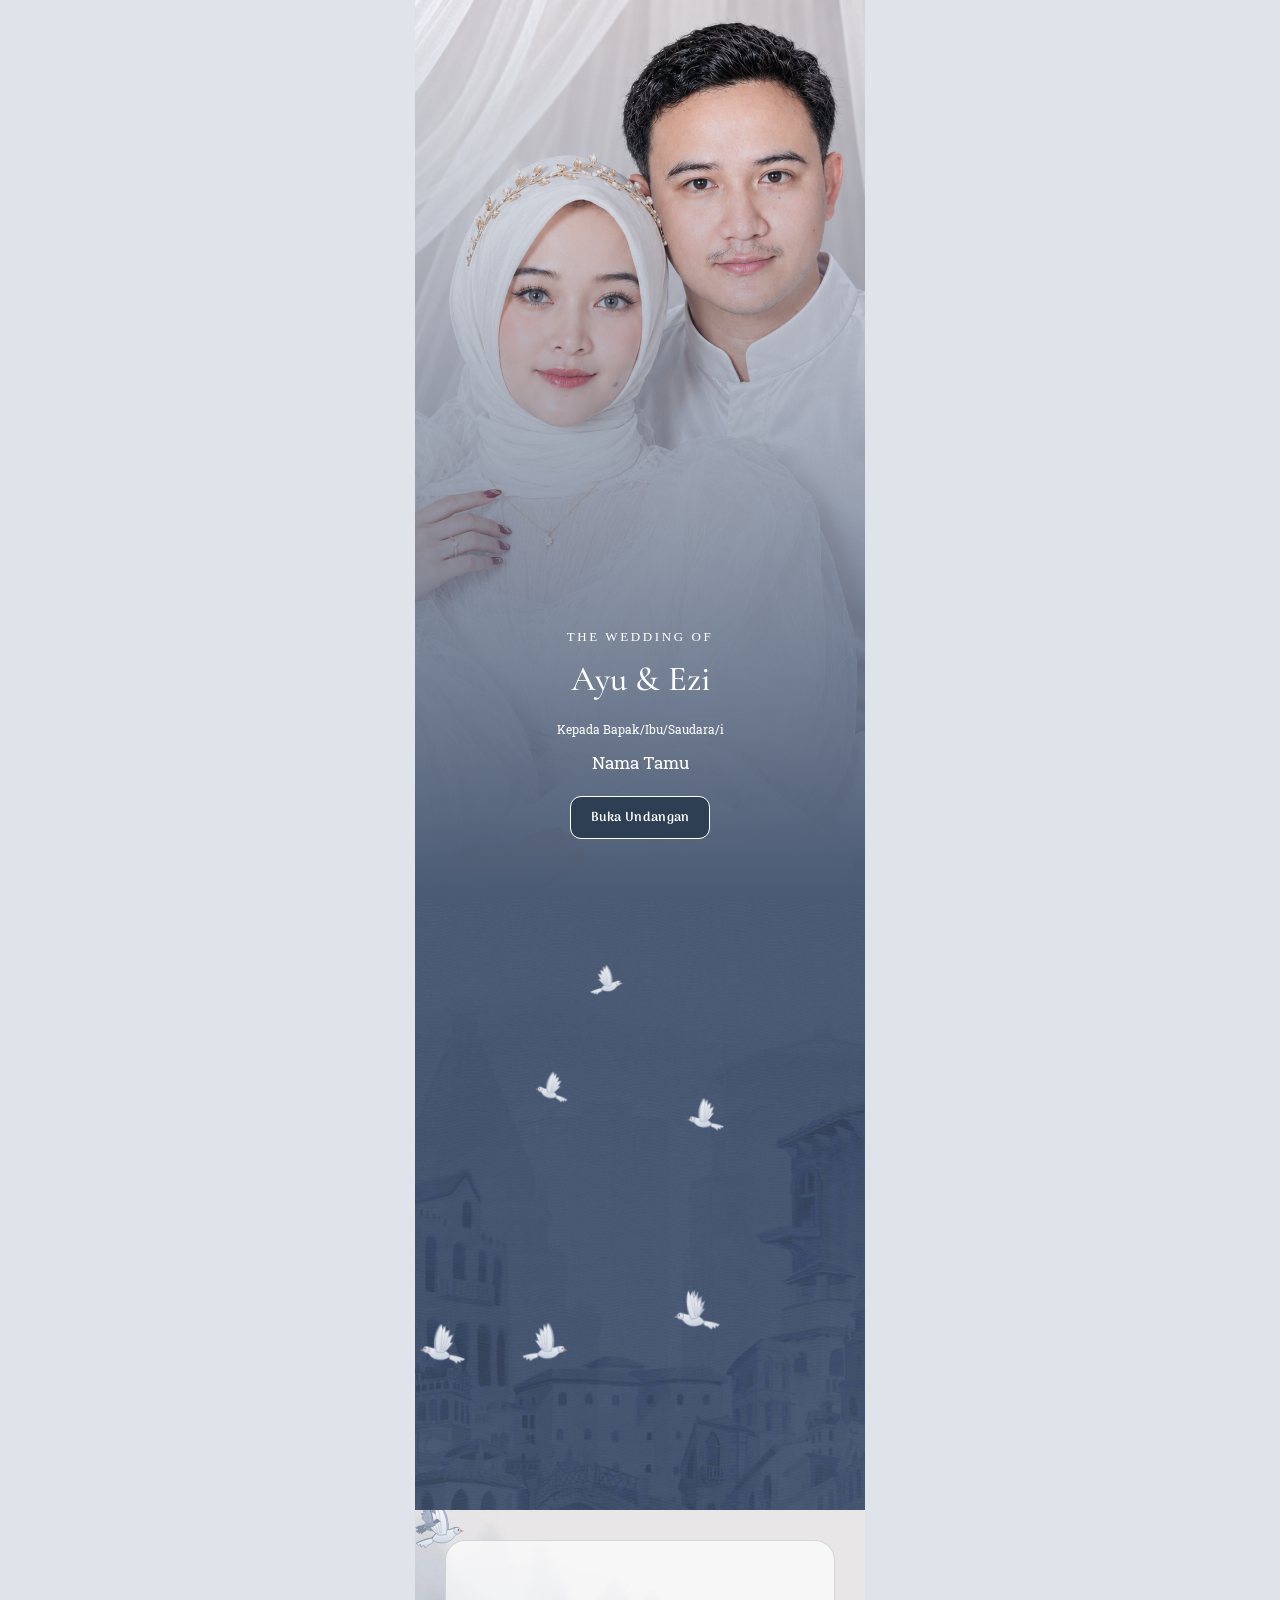
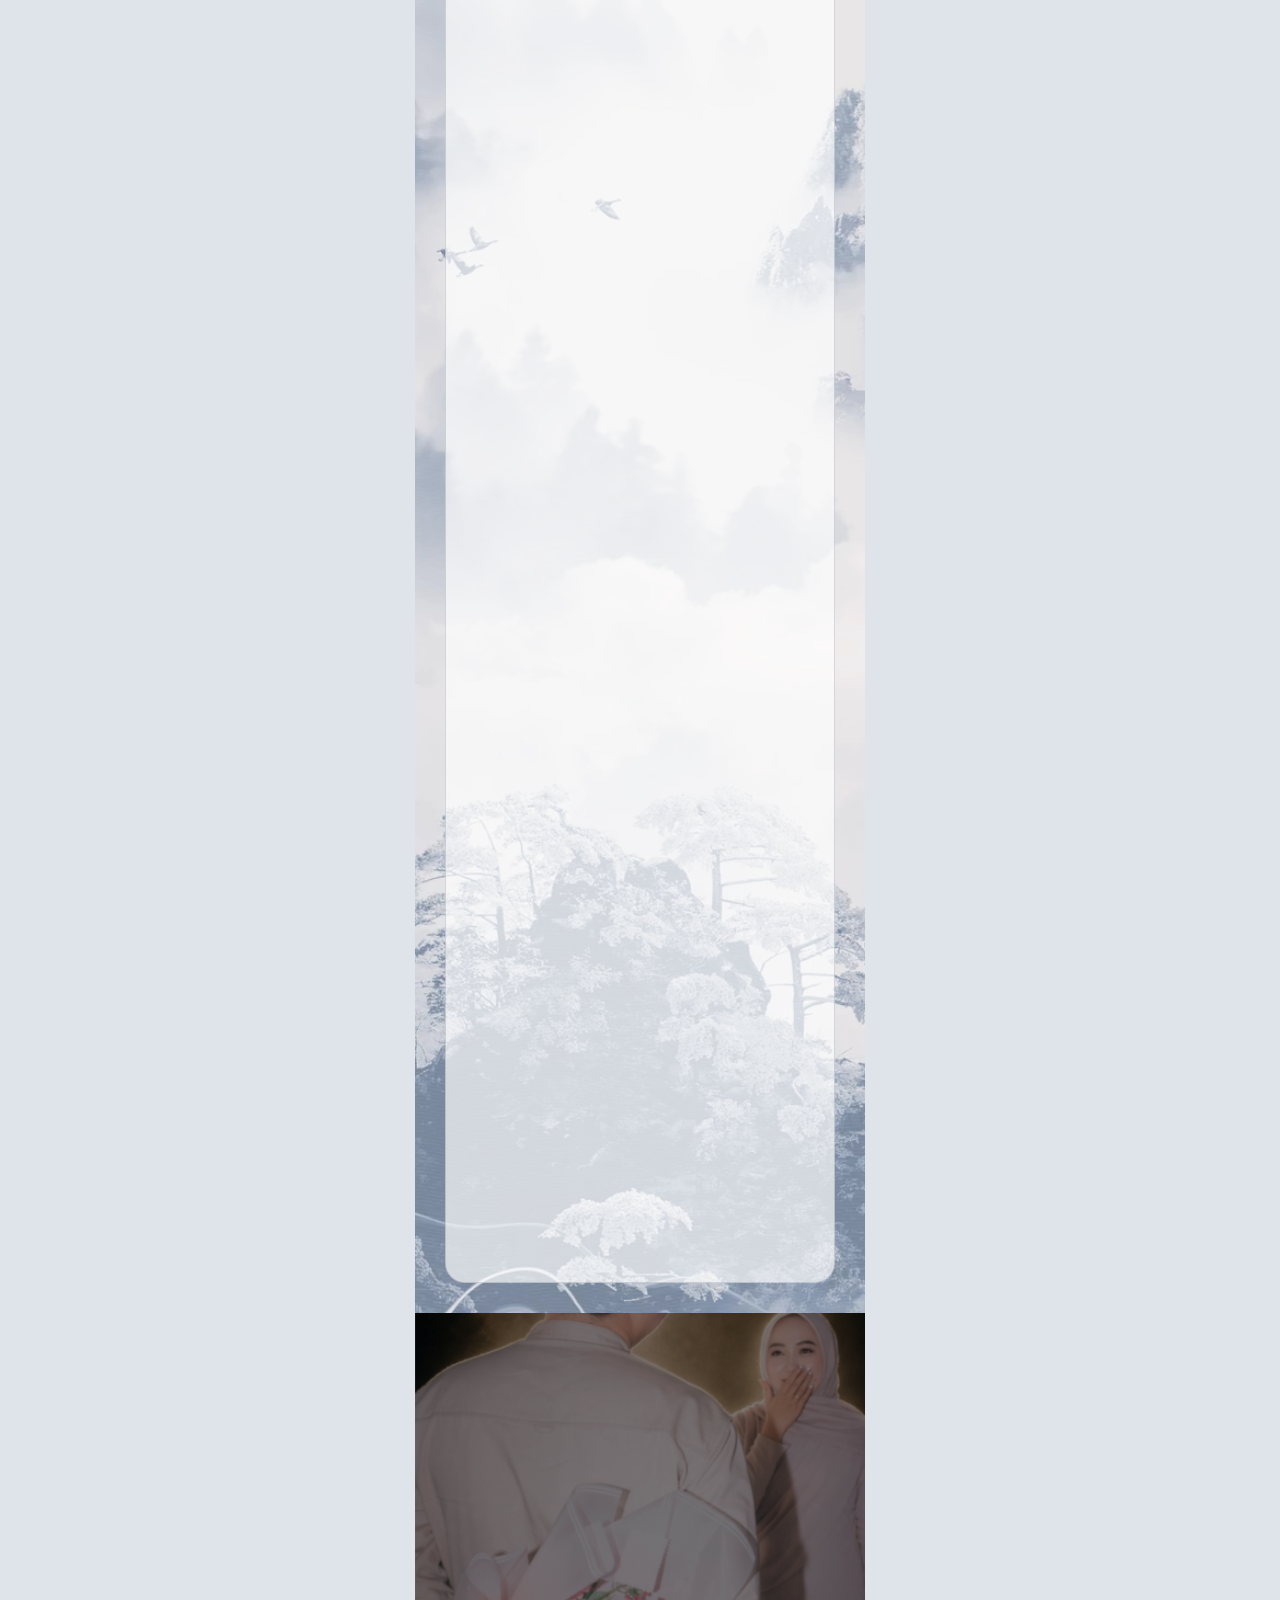
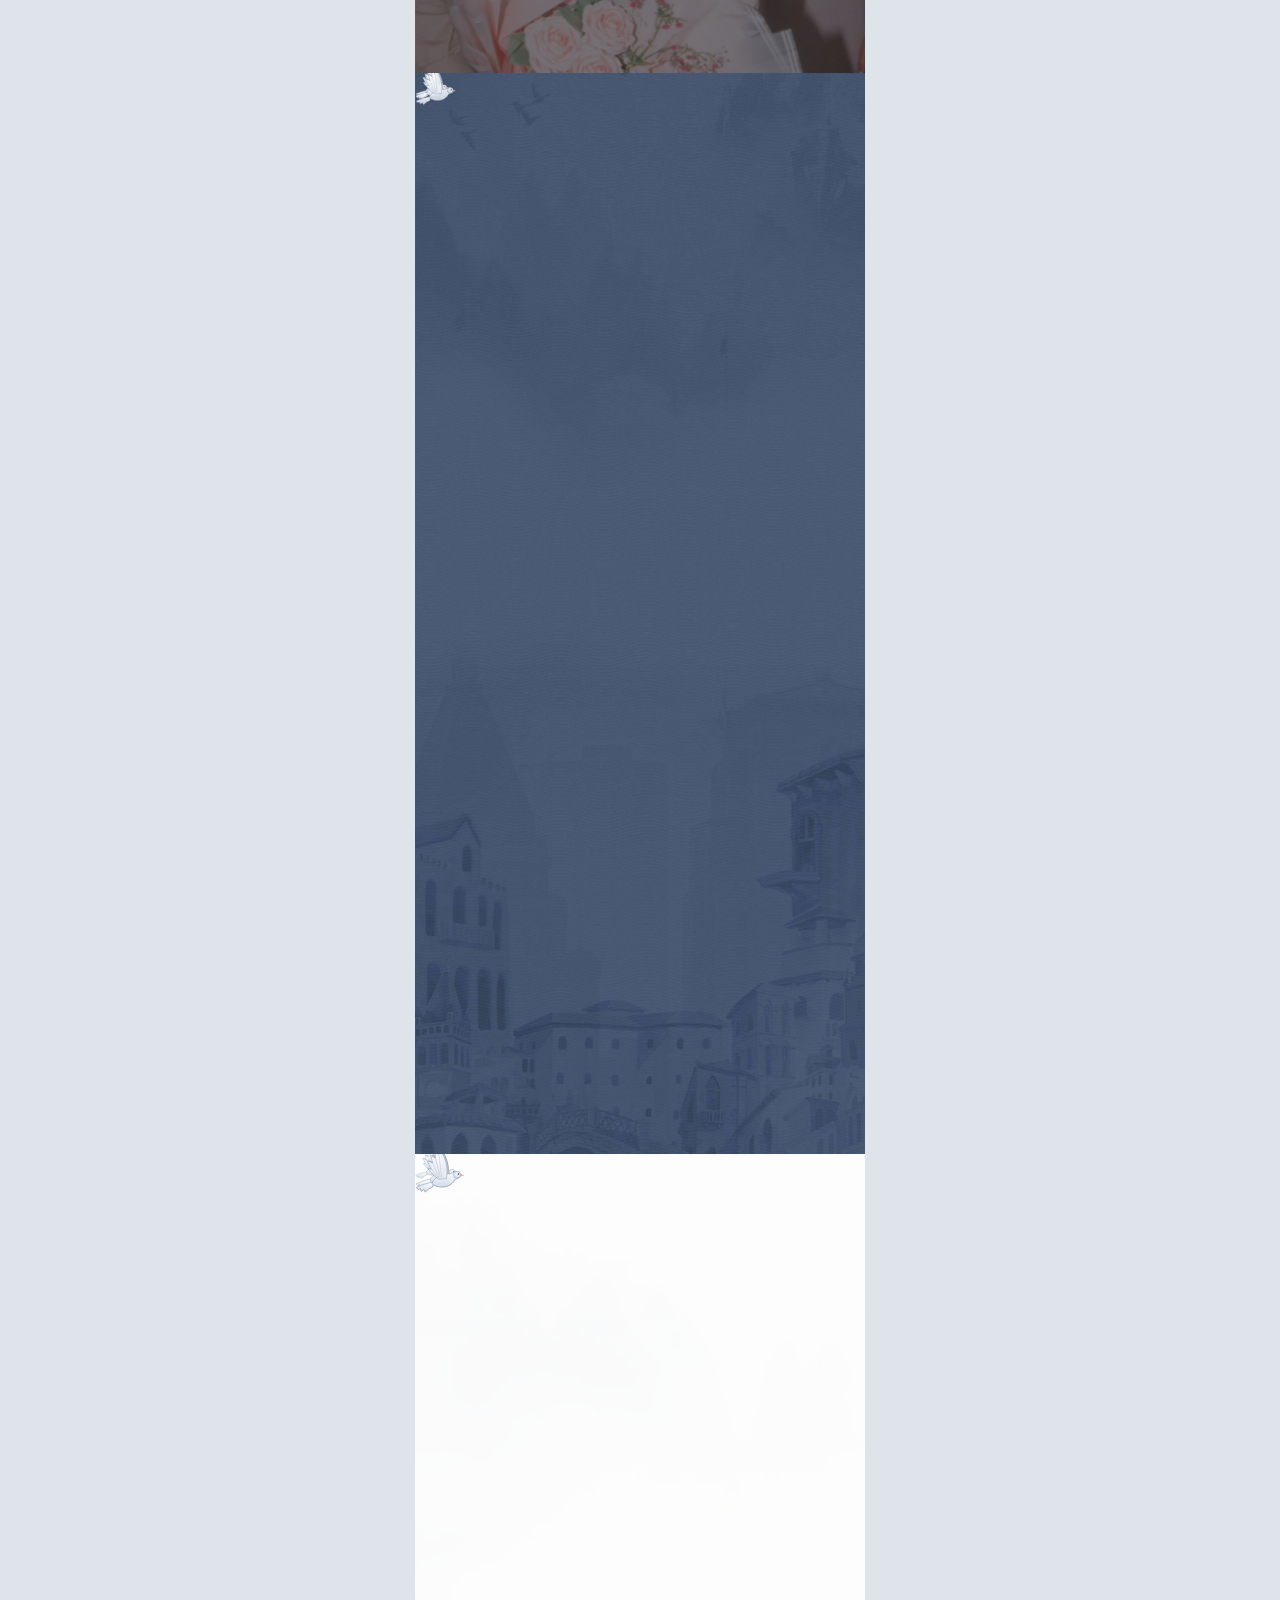
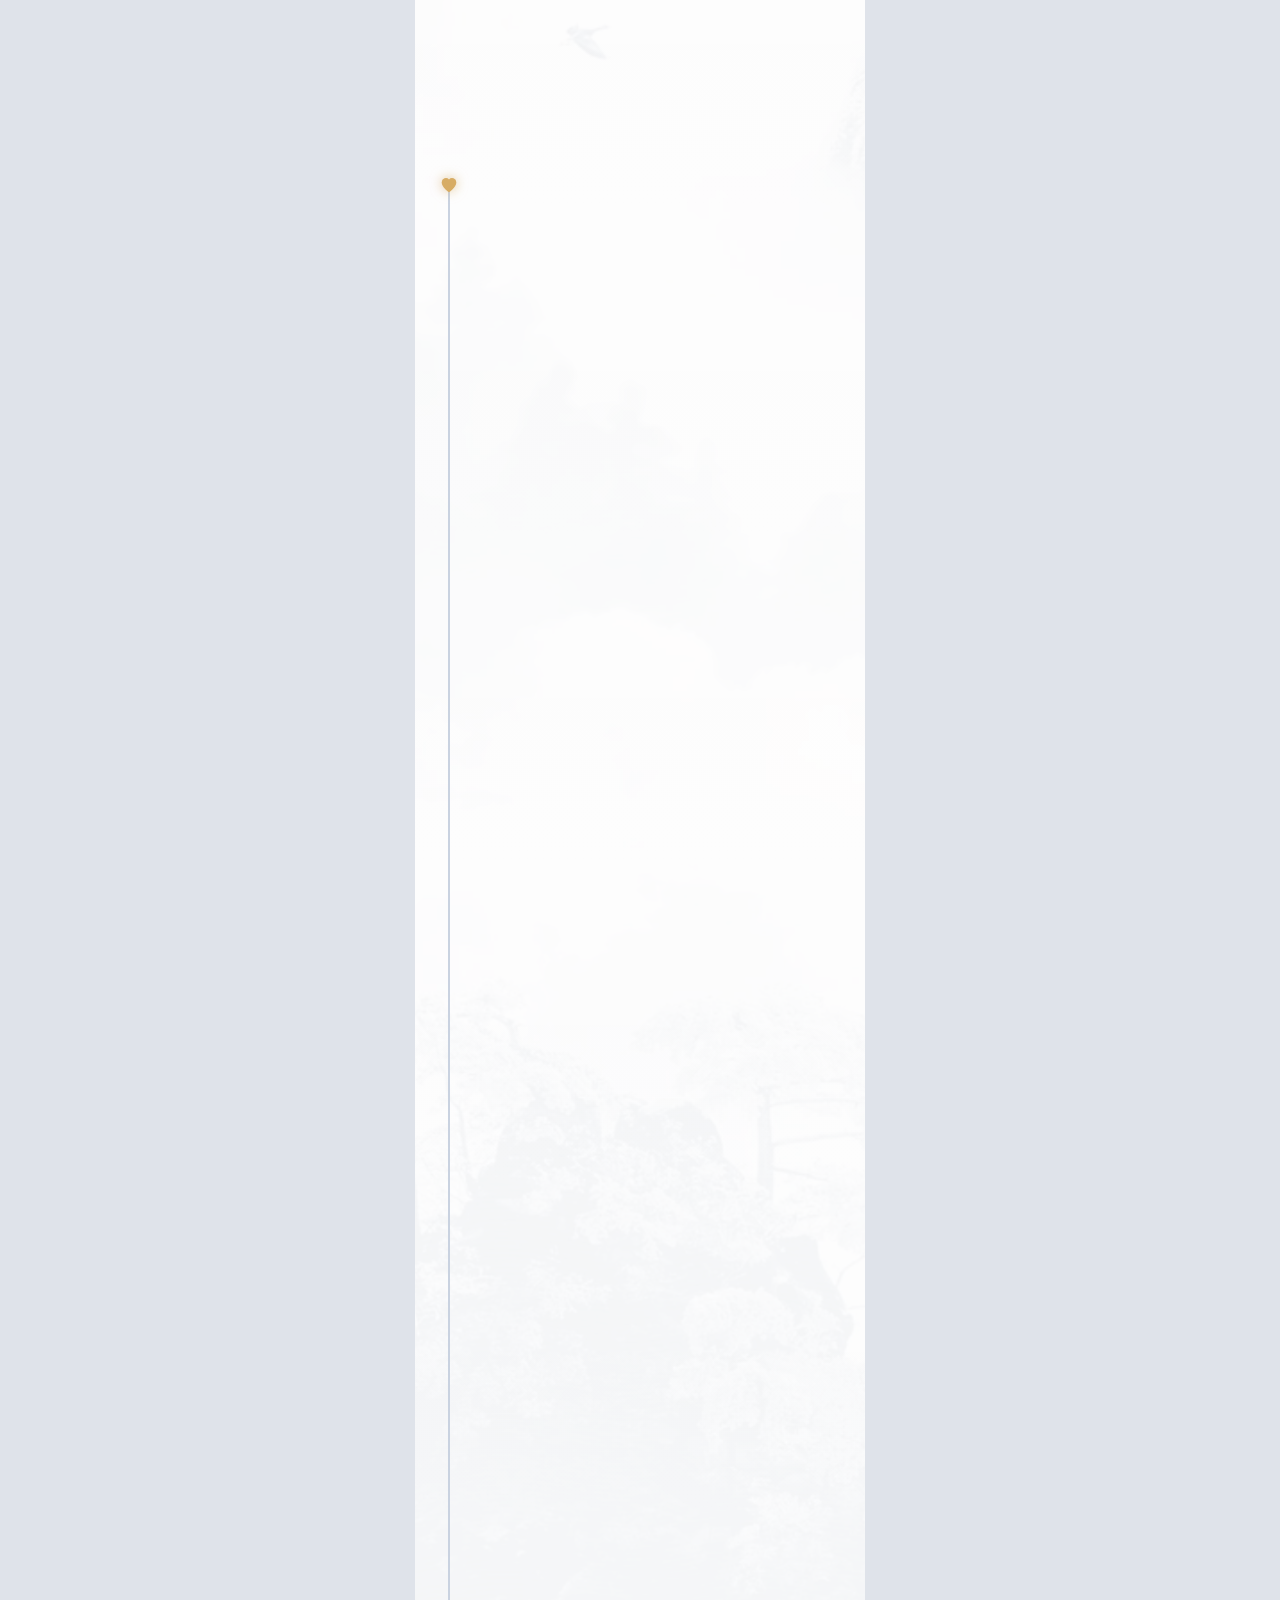
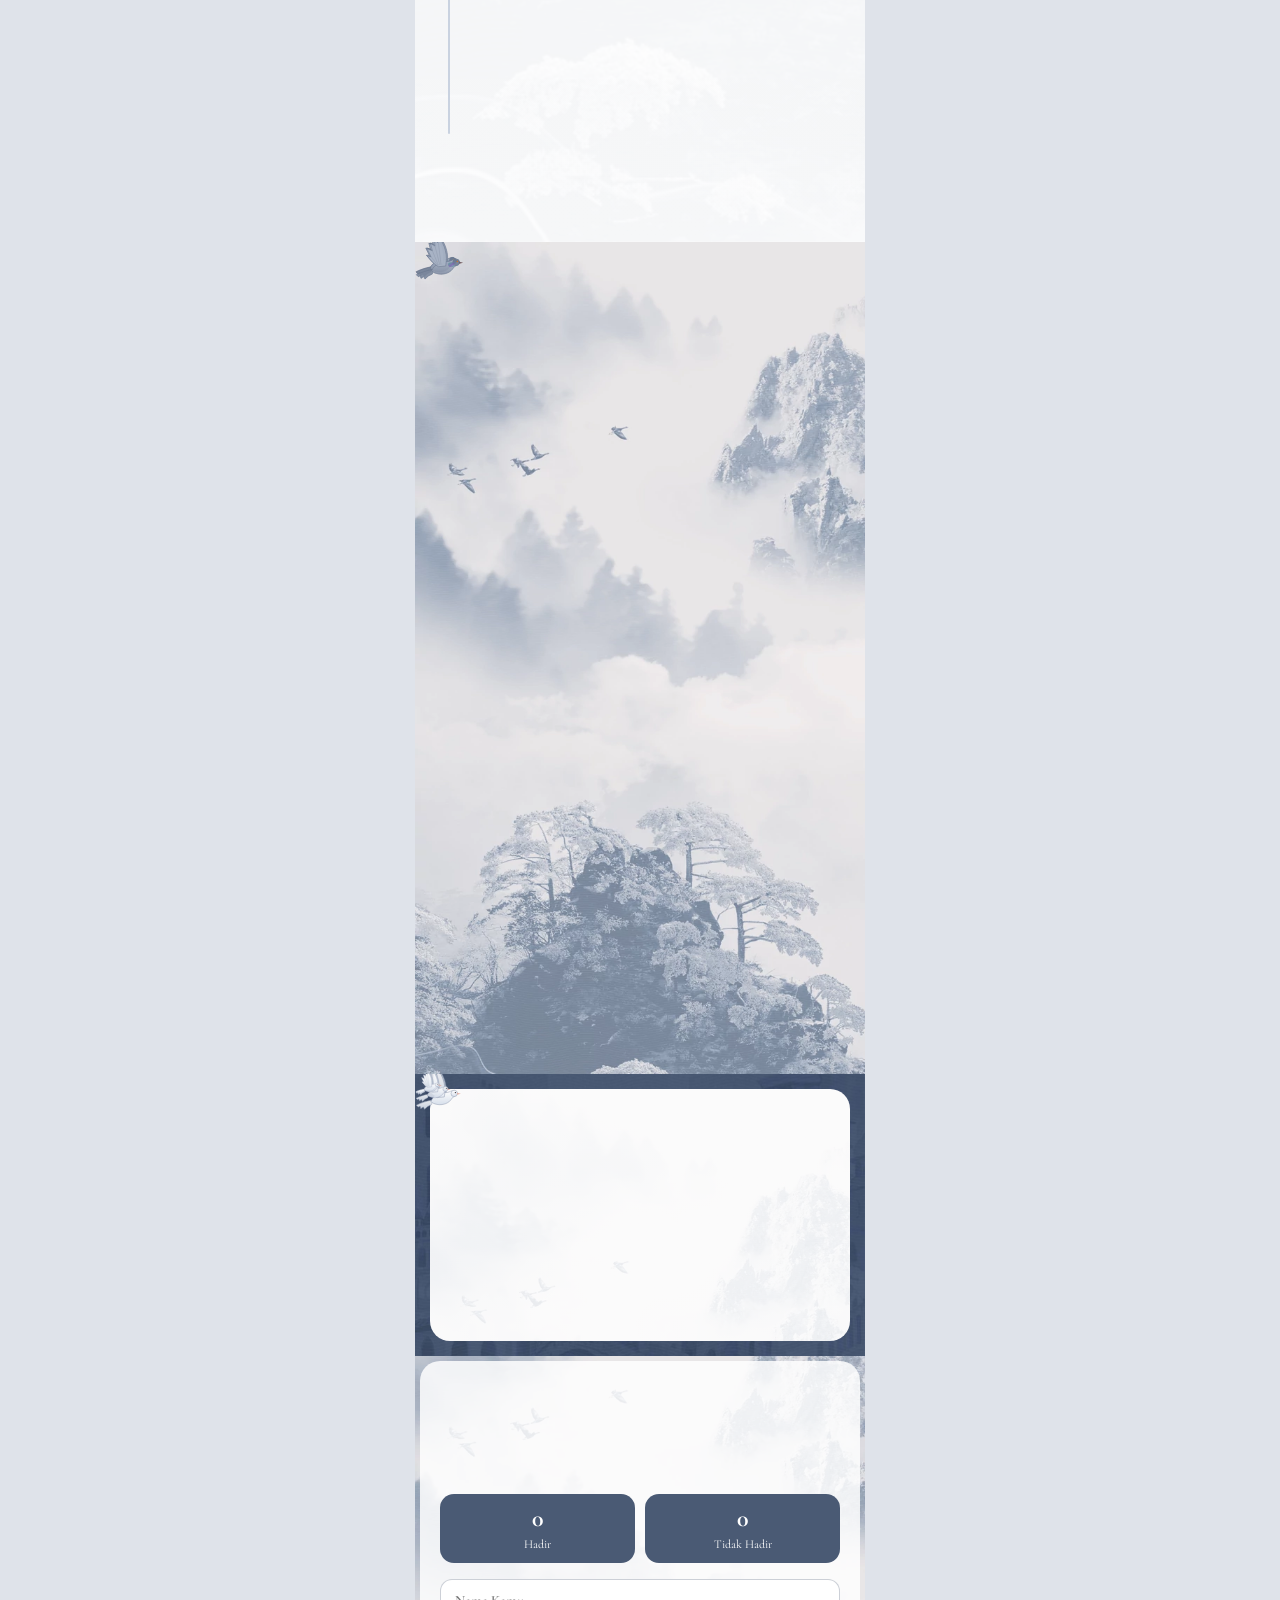
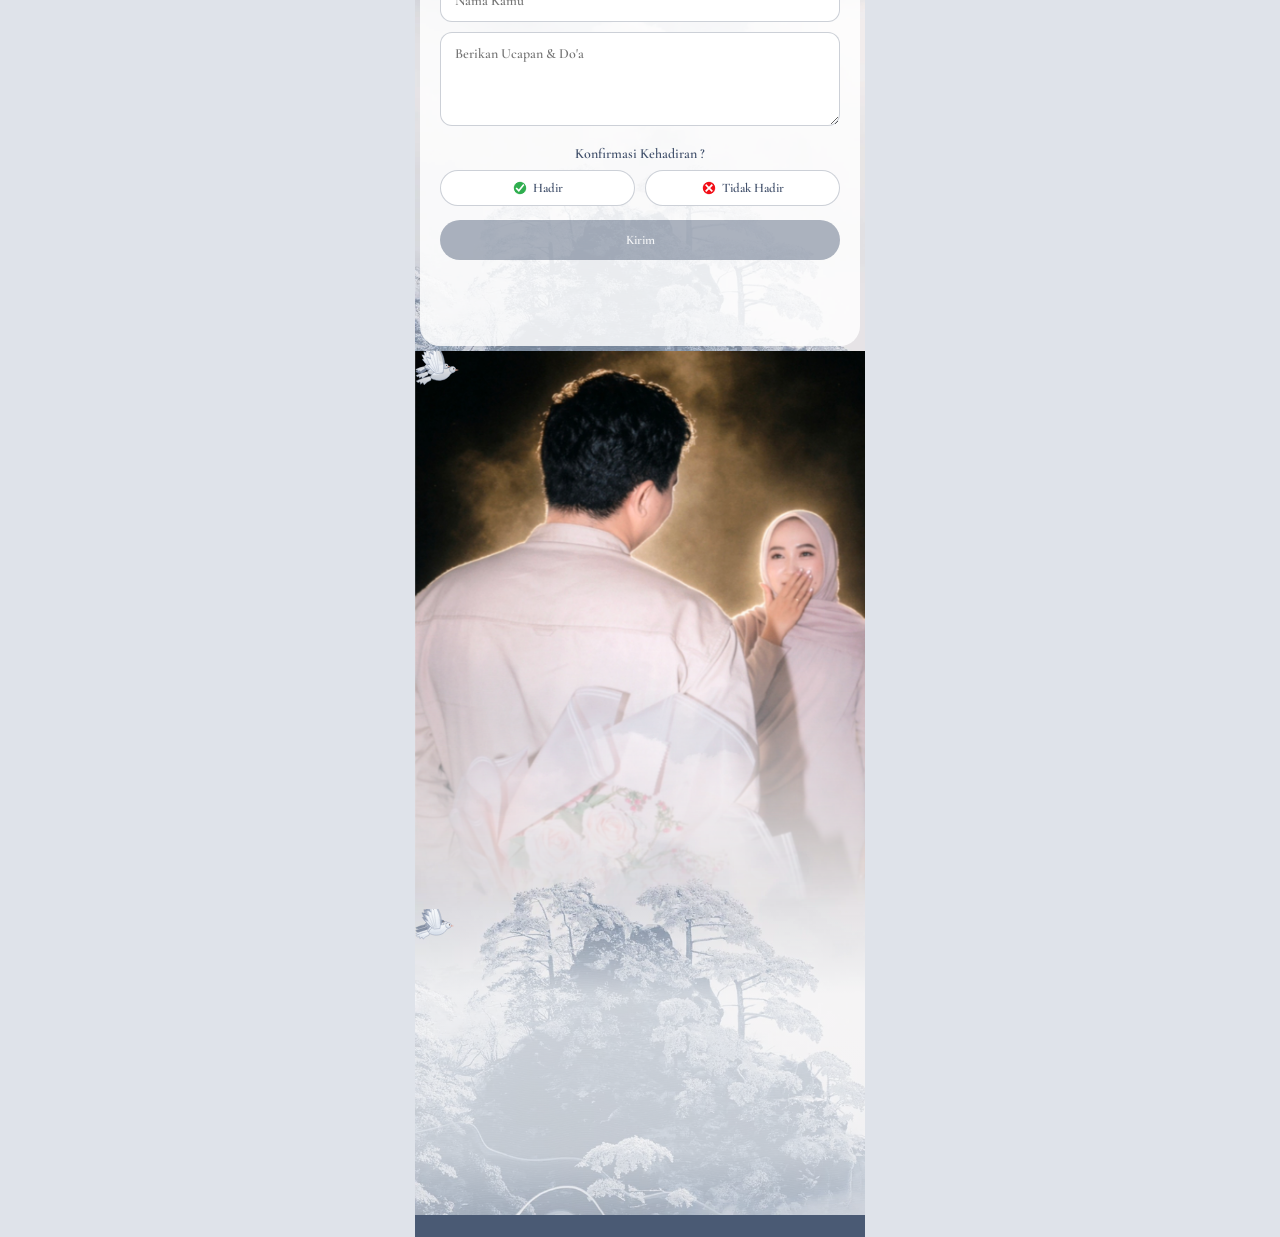
==== commit 8bf3a8de: "refactor: clean up CSS and enhance HTML structure with new styles and video functionality" ====
--- a/01/index.html
+++ b/01/index.html
@@ -1,4 +1,4 @@
-<!DOCTYPE html>
+<!doctype html>
 <html lang="id">
   <head>
     <meta charset="utf-8" />
@@ -15,6 +15,20 @@
       rel="stylesheet"
     />
     <link rel="stylesheet" href="css/style.css" />
+    <style>
+      .std {
+        background: #fff url("assets/ezi-ayu-4.jpeg") center/cover no-repeat;
+      }
+      .yt {
+        background: #222 url("assets/ezi-ayu-2.png") center/cover;
+      }
+      .closing1::after {
+        background: url("assets/ezi-ayu-4.jpeg") center top/cover no-repeat;
+      }
+      #kolom {
+        background: url("assets/ezi-ayu.jpeg") top center/cover no-repeat;
+      }
+    </style>
     <script src="js/config.js"></script>
   </head>
   <body class="locked">
@@ -93,7 +107,8 @@
           />
           <div class="rv zoom m-name">Mhd Alfaridzi Anshora</div>
           <div class="rv zoom m-text">
-            Putra Pertama dari <span>Bapak Endryan Agus Anshora</span><br />&amp;
+            Putra Pertama dari <span>Bapak Endryan Agus Anshora</span
+            ><br />&amp;
             <span>Linda Suci Lestari</span>
           </div>
           <div class="rv zoom m-ig">
@@ -132,7 +147,15 @@
 
       <!-- ===== SAVE THE DATE ===== -->
       <section class="sec std" id="std">
-        <div class="vid" id="stdVid"></div>
+        <div class="vid" id="stdVid">
+          <video
+            src="assets/romantic-flower.mp4"
+            muted
+            loop
+            playsinline
+            aria-label="Latar video"
+          ></video>
+        </div>
         <h2 class="rv zoom">Save The Date</h2>
         <div
           class="rv zoom cd"
@@ -161,9 +184,7 @@
               />
             </svg>
           </div>
-          <div class="place">
-            Terlaksana
-          </div>
+          <div class="place">Terlaksana</div>
         </div>
         <div class="card rv zoom">
           <h2>Resepsi</h2>
@@ -179,7 +200,8 @@
             </svg>
           </div>
           <div class="place">
-            Tempat : <strong>KEDIAMAN MEMPELAI WANITA</strong><br />Jl. Sederhana Pasar 7 Tembung Percut Sei Tuan<br />, Deli Serdang
+            Tempat : <strong>KEDIAMAN MEMPELAI WANITA</strong><br />Jl.
+            Sederhana Pasar 7 Tembung Percut Sei Tuan<br />, Deli Serdang
           </div>
           <a
             class="btn"
@@ -191,6 +213,27 @@
                 d="M12 2a7 7 0 0 0-7 7c0 5.2 7 13 7 13s7-7.8 7-13a7 7 0 0 0-7-7zm0 9.5A2.5 2.5 0 1 1 14.5 9 2.5 2.5 0 0 1 12 11.5z"
               /></svg
             >Lihat Lokasi</a
+          >
+        </div>
+        <div class="card live rv zoom">
+          <h2>Live Streaming</h2>
+          <div class="desc">
+            Kami mengundang Bapak/Ibu/Saudara/i untuk menyaksikan pernikahan
+            kami secara virtual yang disiarkan langsung melalui media sosial di
+            bawah ini
+          </div>
+          <div class="desc" style="margin-top: 6px">Senin, 2 Desember 2026</div>
+          <div class="desc" style="margin: 2px 0 14px">Pukul : 08.00 WIB</div>
+          <a
+            class="btn"
+            href="https://www.instagram.com/"
+            target="_blank"
+            rel="noopener"
+            ><svg viewBox="0 0 24 24">
+              <path
+                d="M7 2h10a5 5 0 0 1 5 5v10a5 5 0 0 1-5 5H7a5 5 0 0 1-5-5V7a5 5 0 0 1 5-5zm0 2a3 3 0 0 0-3 3v10a3 3 0 0 0 3 3h10a3 3 0 0 0 3-3V7a3 3 0 0 0-3-3H7zm5 3.5A4.5 4.5 0 1 1 7.5 12 4.5 4.5 0 0 1 12 7.5zm0 2A2.5 2.5 0 1 0 14.5 12 2.5 2.5 0 0 0 12 9.5zM17.2 6a1.1 1.1 0 1 1-1.1 1.1A1.1 1.1 0 0 1 17.2 6z"
+              /></svg
+            >@ezi</a
           >
         </div>
       </section>
@@ -461,7 +504,24 @@
 
       <!-- ===== GALERI ===== -->
       <section class="sec galeri">
-        <h2 class="rv zoom" style="margin-bottom: 1rem;">Galeri Foto</h2>
+        <h2 class="rv zoom" style="margin-bottom: 1rem">Galeri Foto</h2>
+        <div
+          class="yt rv zoom"
+          id="yt"
+          data-id="8h7pbb4A4JI"
+          role="button"
+          aria-label="Putar video"
+        >
+          <video
+            src="assets/romantic-flower.mp4"
+            controls
+            playsinline
+            loop
+            aria-label="Latar video"
+            style="display: none;"
+          ></video>
+          <span class="play"></span>
+        </div>
         <div class="grid rv zoom" id="grid">
           <a href="assets/ezi-ayu-5.jpeg "
             ><img loading="lazy" src="assets/ezi-ayu-5.jpeg" alt=""
@@ -506,9 +566,23 @@
                 </div>
                 <img class="chip" src="assets/chip.png" alt="" />
               </div>
-              <div class="no">1060017090302 </div>
+              <div class="no">1060017090302</div>
               <div class="an">Dwi Ayu Gusti</div>
               <button data-copy="1060017090302">Copy</button>
+            </div>
+            <div class="gift">
+              <h4>Kirim Hadiah</h4>
+              <div>
+                <span>Nama Penerima</span><span>:</span
+                ><span>Mhd. Alfaridzi Anshora</span>
+              </div>
+              <div>
+                <span>No. HP</span><span>:</span><span>1234567890</span>
+              </div>
+              <div>
+                <span>Alamat</span><span>:</span
+                ><span>Ds Pagu Kec.Wates Kab. Kediri</span>
+              </div>
             </div>
           </div>
         </div>
--- a/01/css/style.css
+++ b/01/css/style.css
@@ -1,8 +1,3 @@
-/* ==========================================================================
-   Undangan Pernikahan - Ayu & Ezi
-   Stylesheet utama. Dimuat dari index.html lewat <link rel="stylesheet">.
-   ========================================================================== */
-
 :root {
   --navy: #4a5a74;
   --navy-dark: #2e3f54;
@@ -86,7 +81,6 @@
   padding: 0 24px 56px;
   pointer-events: auto;
   overflow: hidden;
-  background: url("../assets/ezi-ayu.jpeg") top center/cover no-repeat;
   touch-action: none;
   overscroll-behavior: none;
 }
@@ -483,7 +477,6 @@
   gap: 14px;
   padding: 50px 20px;
   overflow: hidden;
-  background: #fff url("../assets/ezi-ayu-4.jpeg") center/cover no-repeat;
 }
 .std::before {
   content: "";
@@ -729,7 +722,6 @@
   aspect-ratio: 16/9;
   border-radius: 16px;
   overflow: hidden;
-  background: #222 url("../assets/ezi-ayu-2.png") center/cover;
   cursor: pointer;
   box-shadow: 0 4px 14px rgba(0, 0, 0, 0.2);
 }
@@ -1129,7 +1121,6 @@
   position: absolute;
   inset: 0;
   z-index: 0;
-  background: url("../assets/ezi-ayu-4.jpeg") center top/cover no-repeat;
   -webkit-mask-image: linear-gradient(
     to bottom,
     #000 0%,
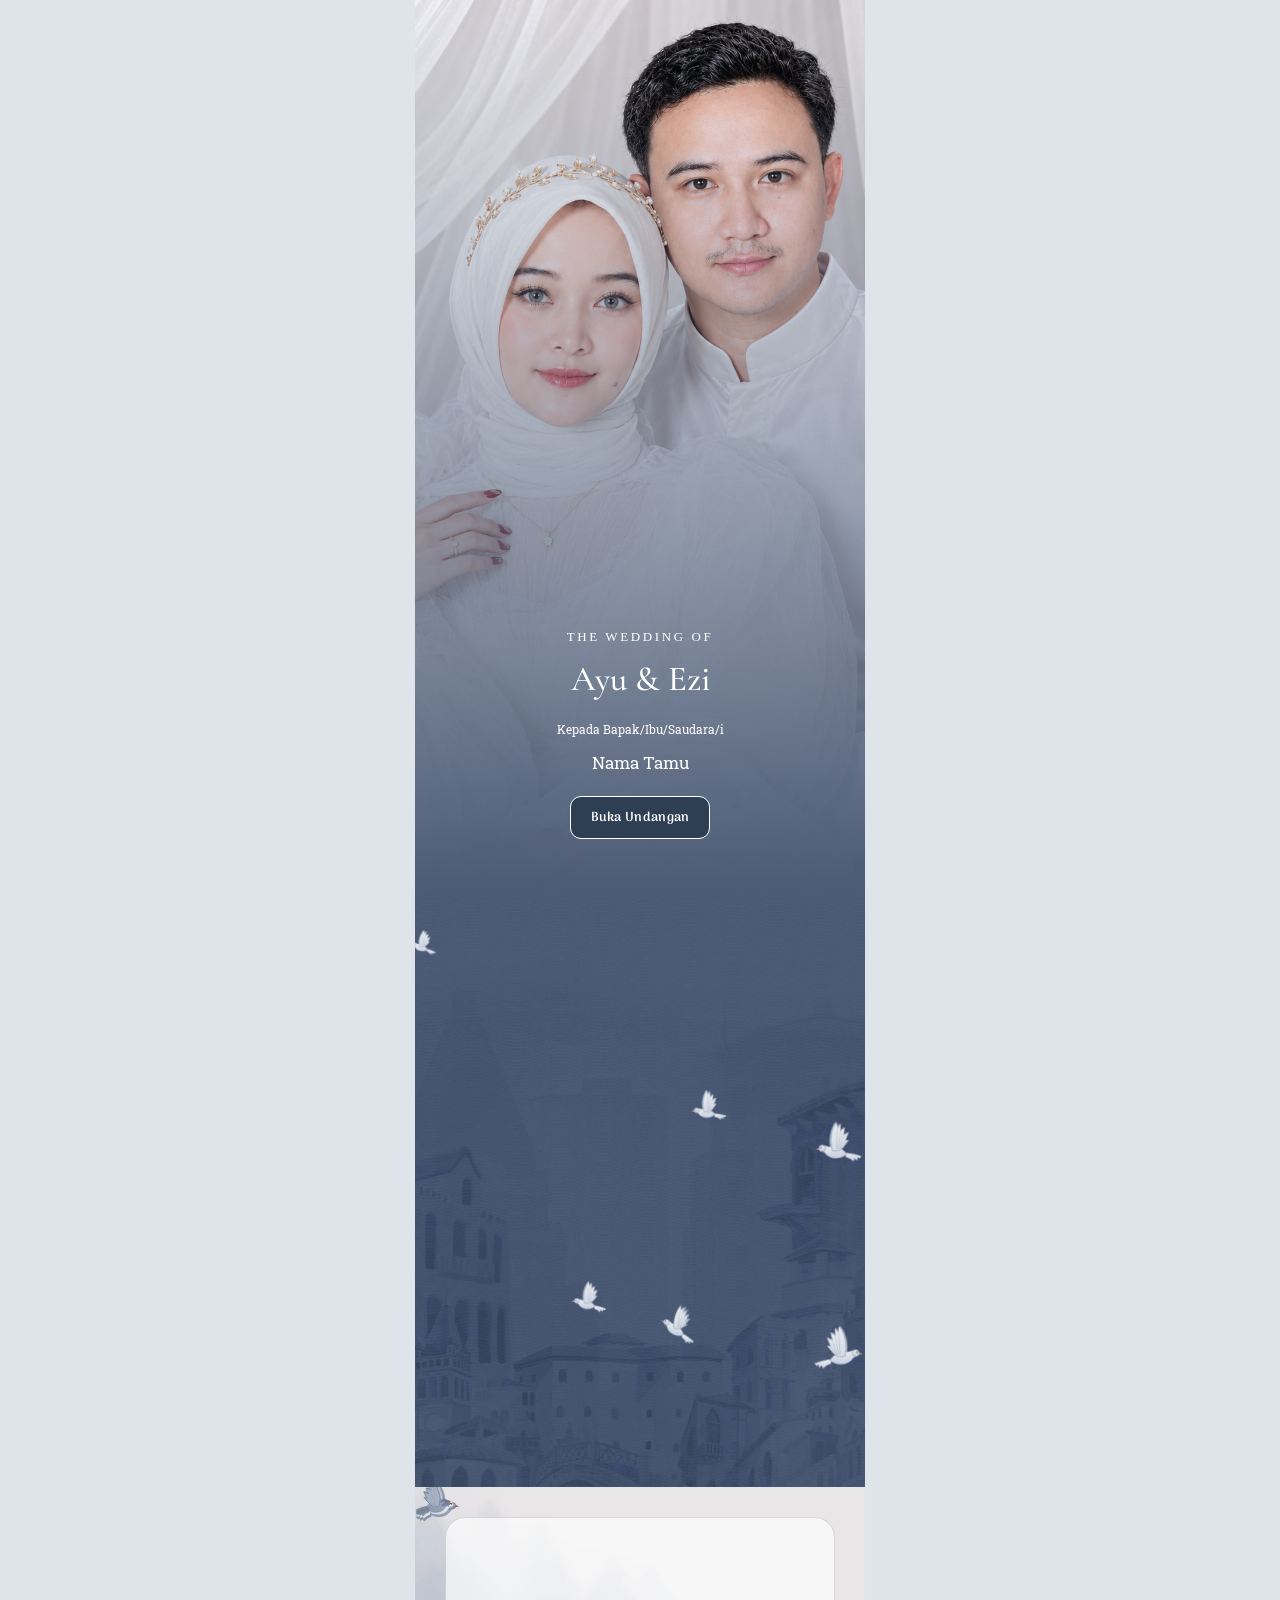
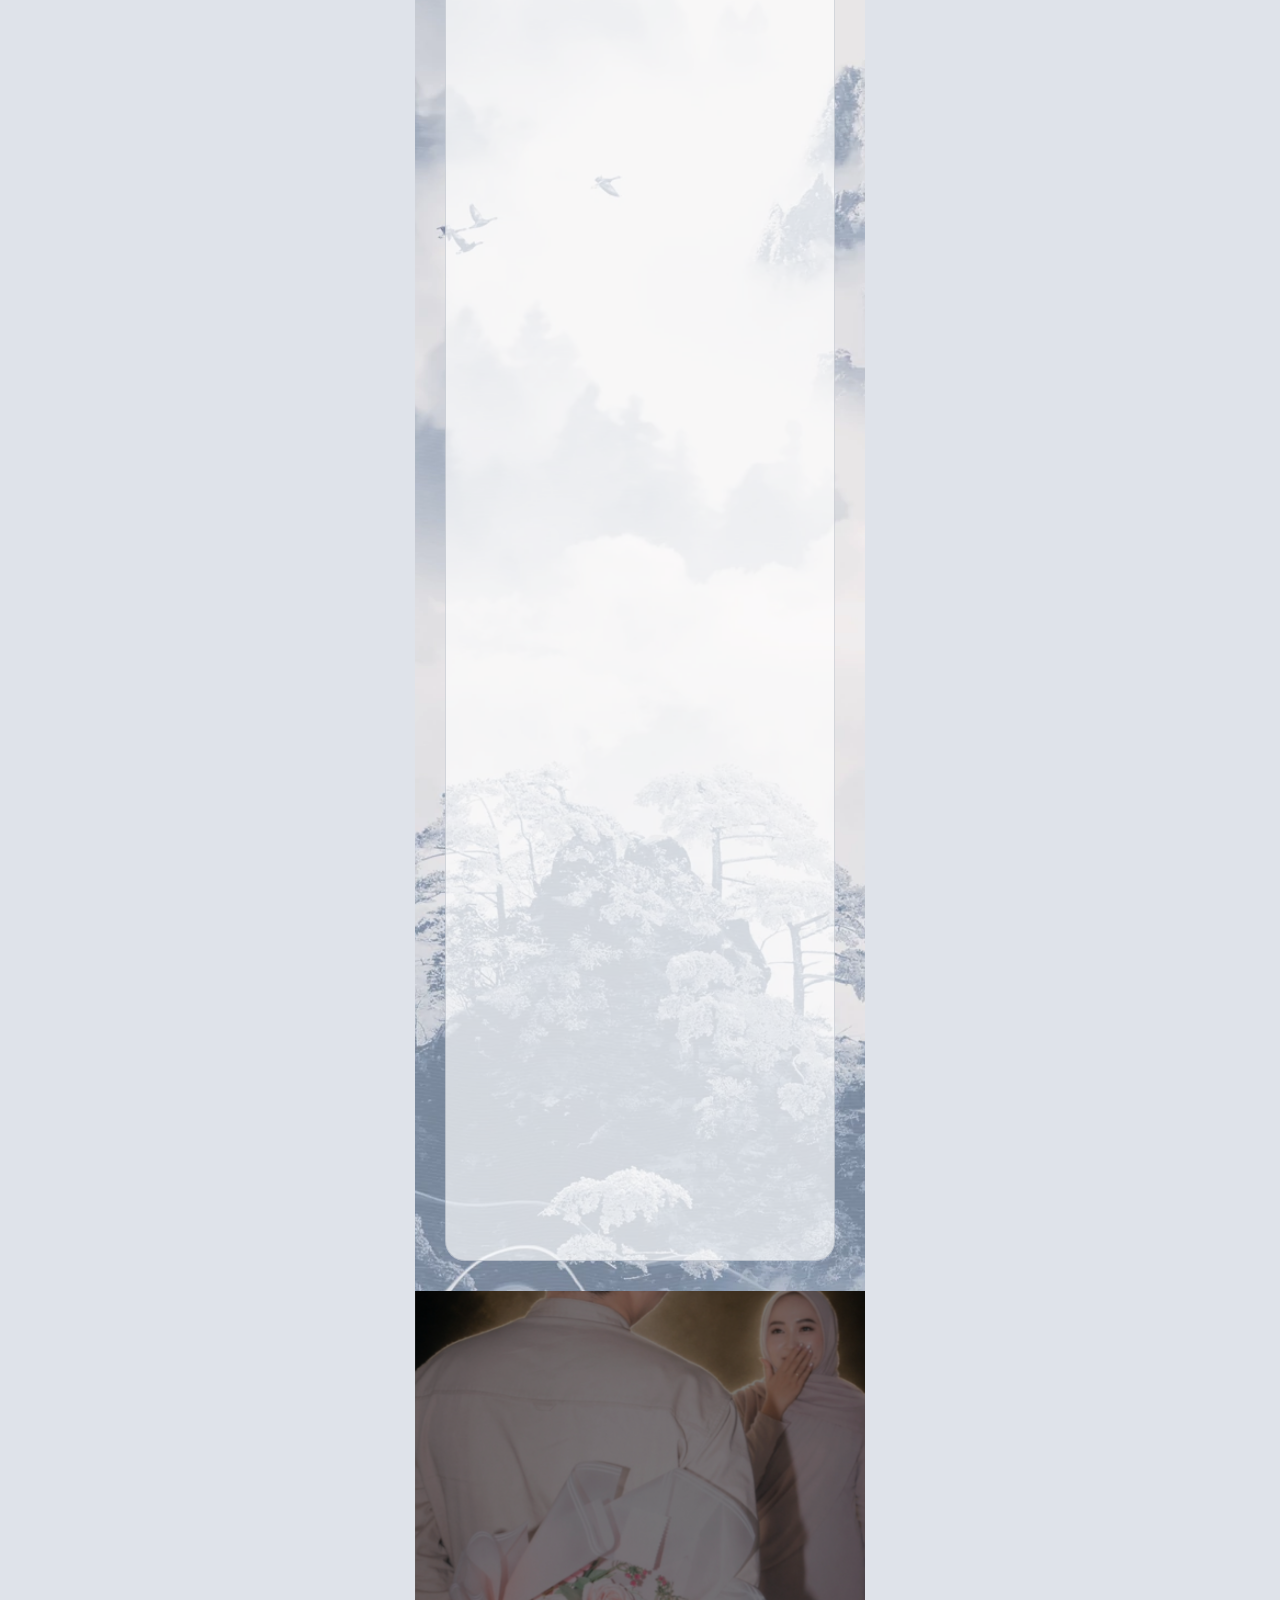
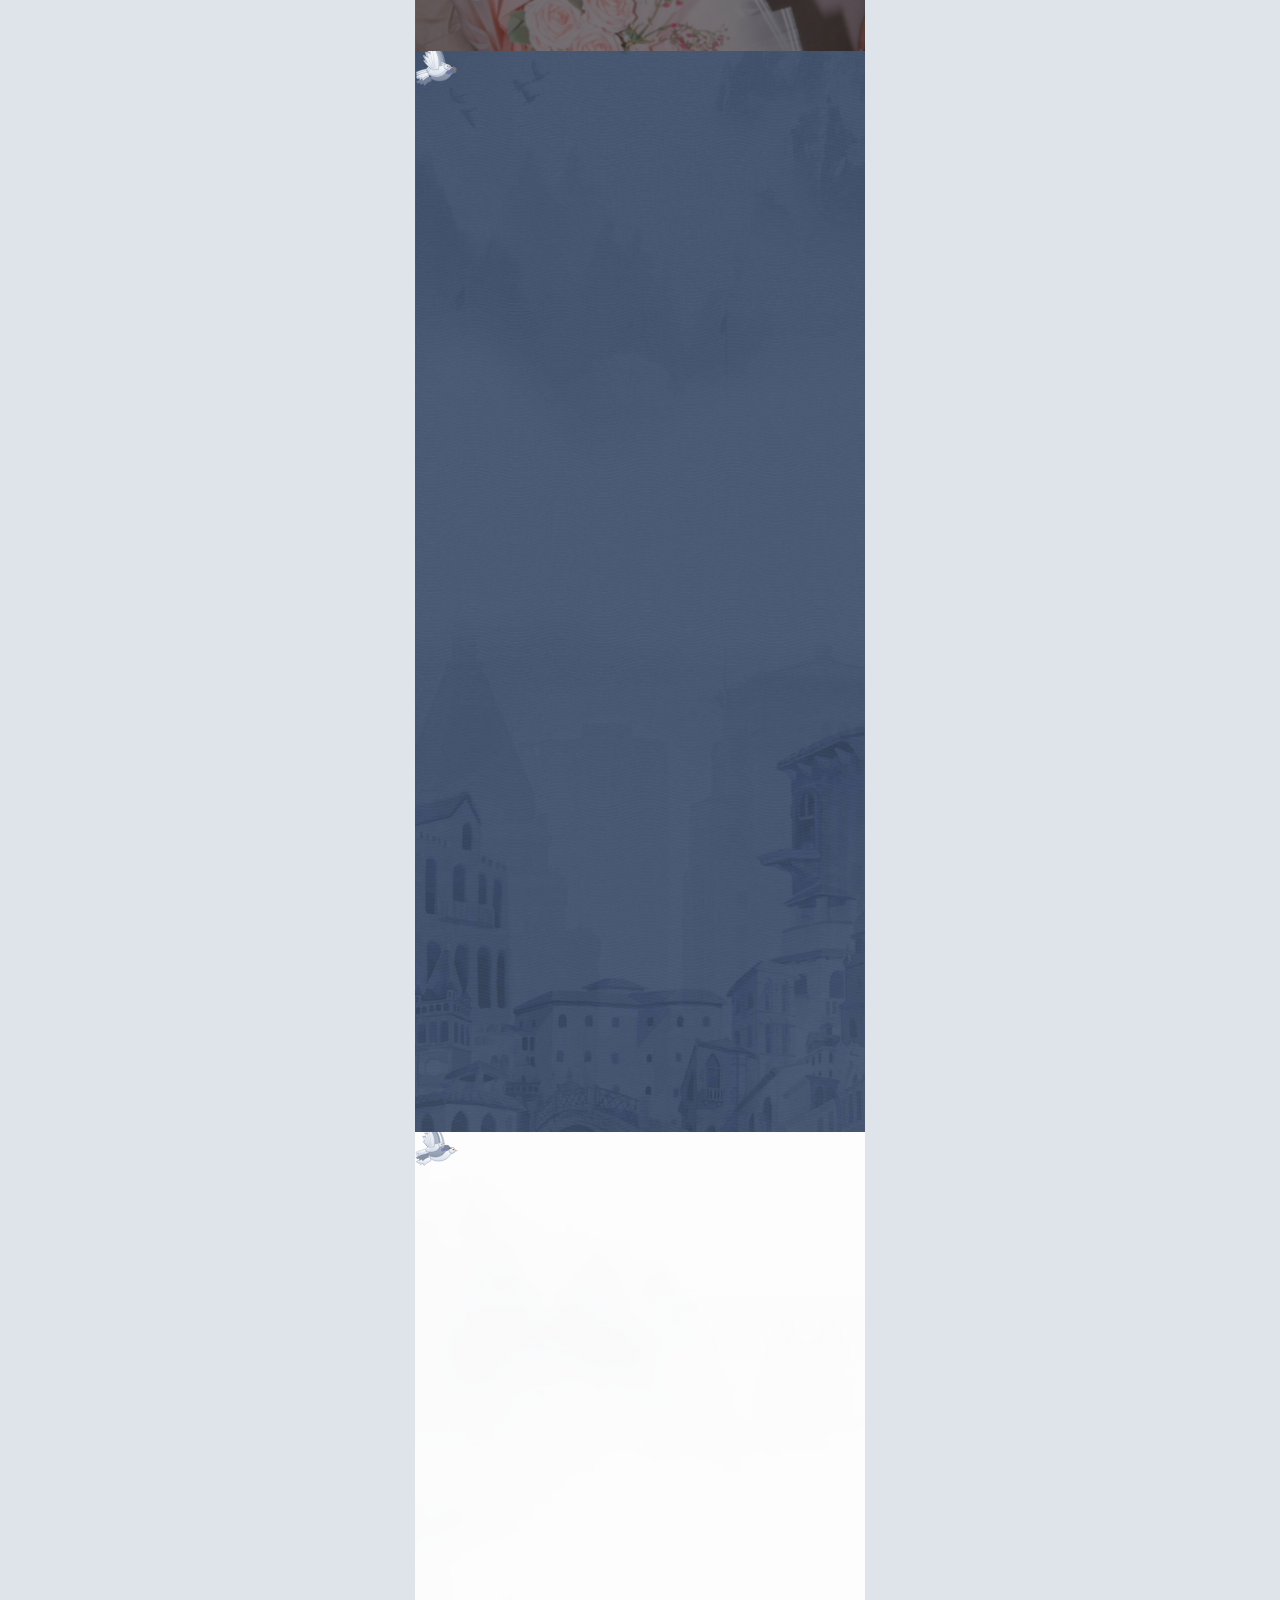
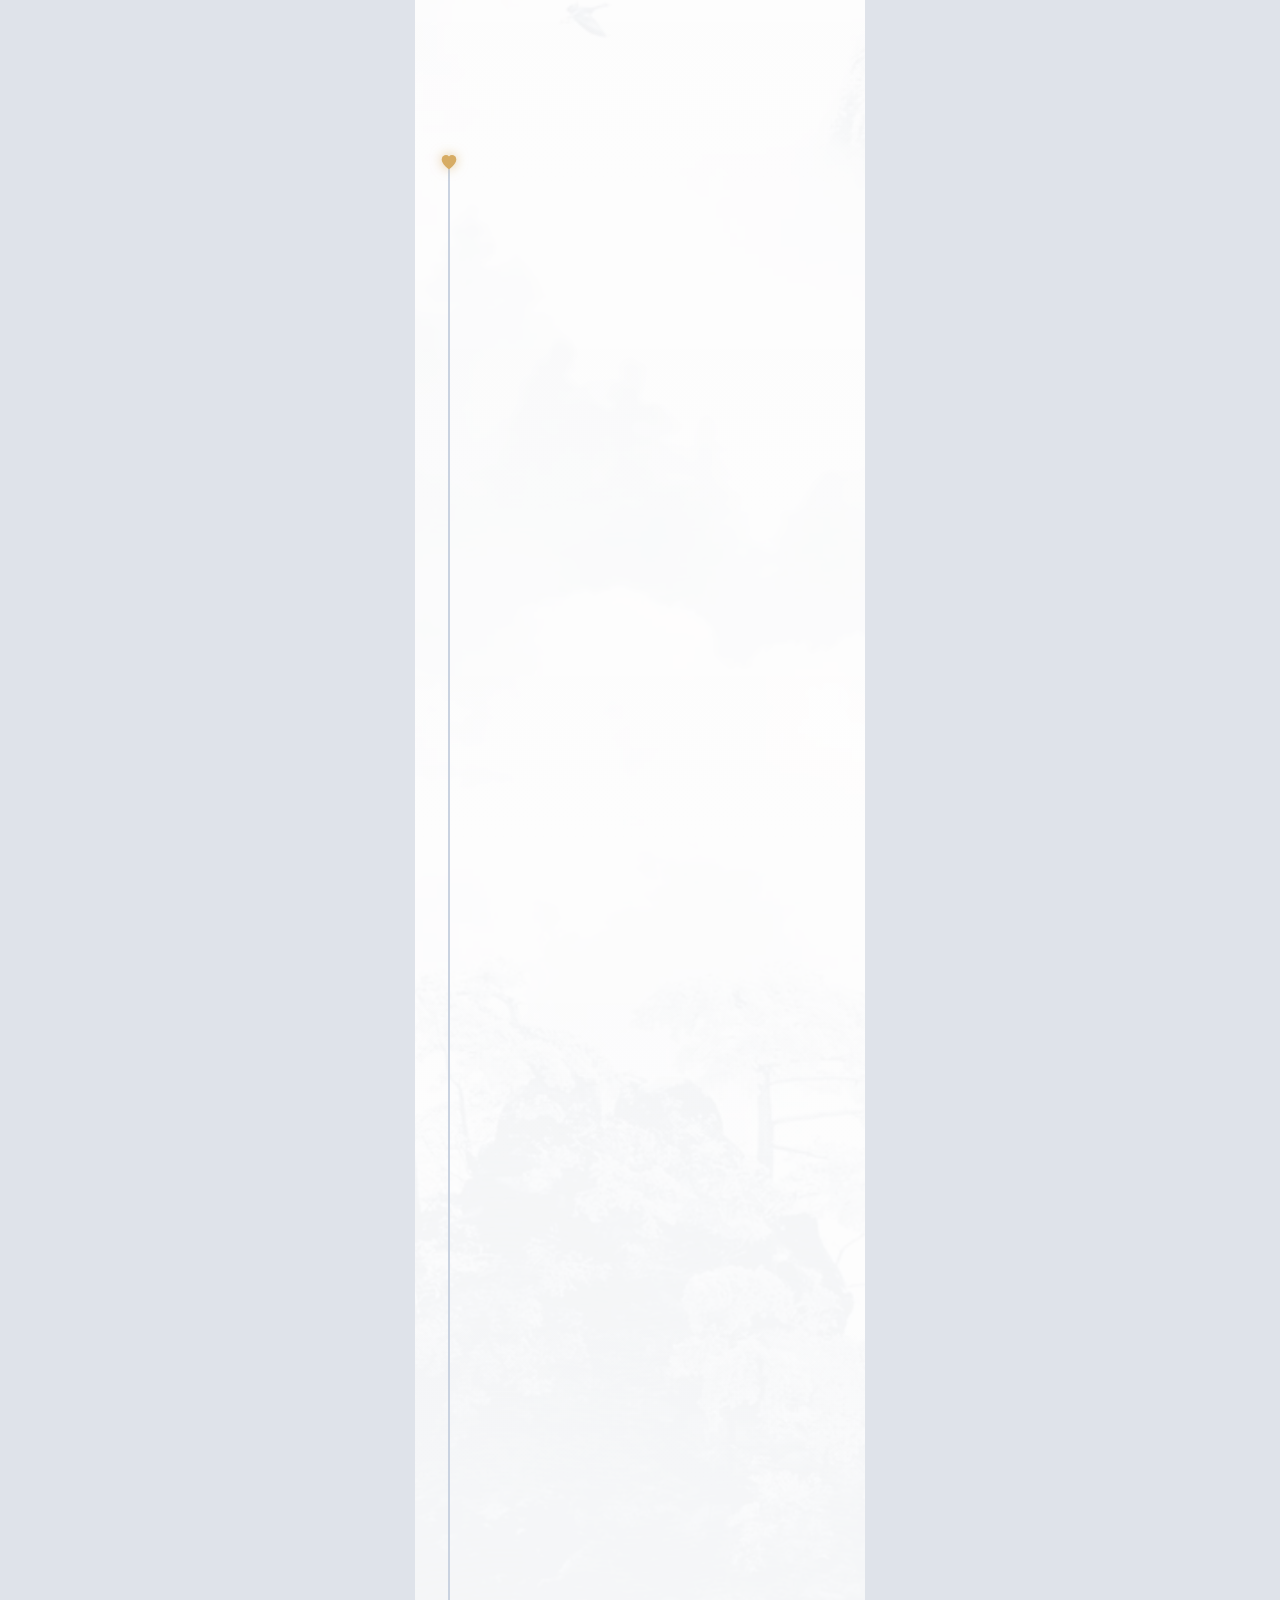
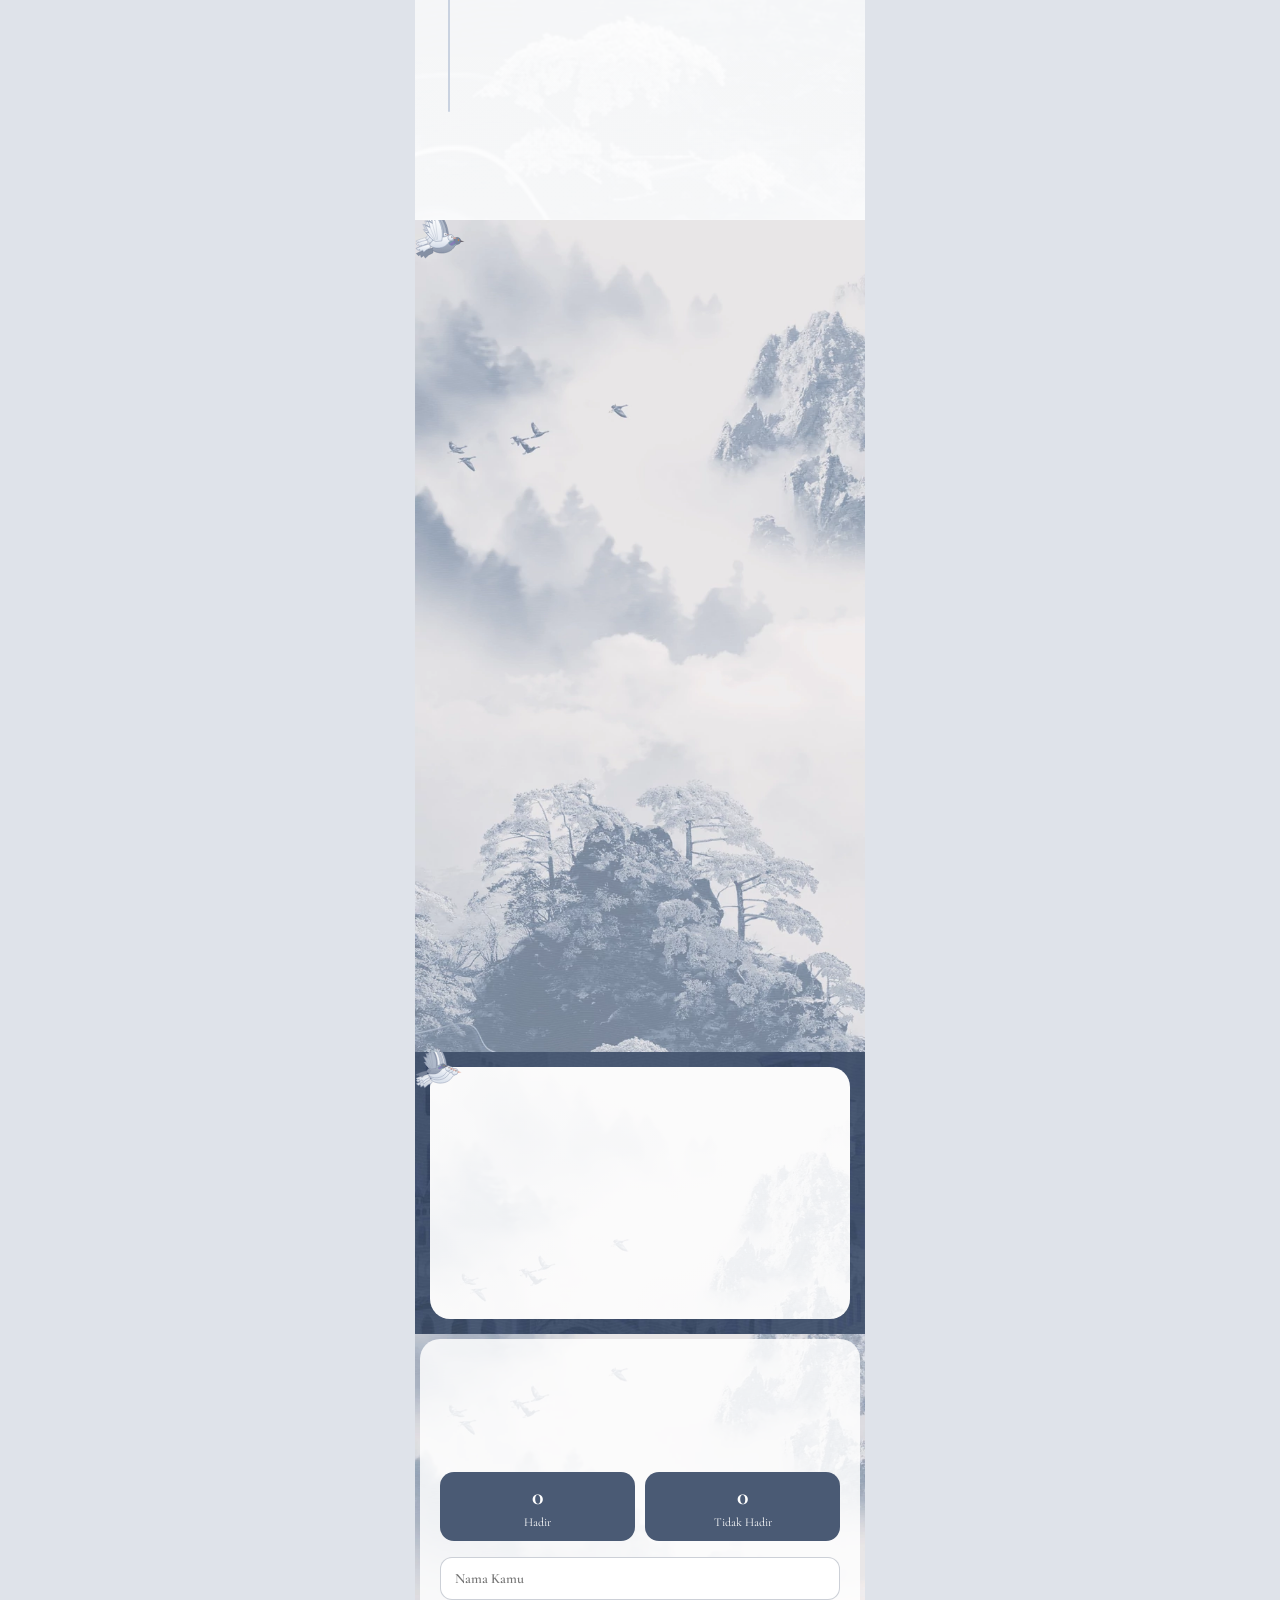
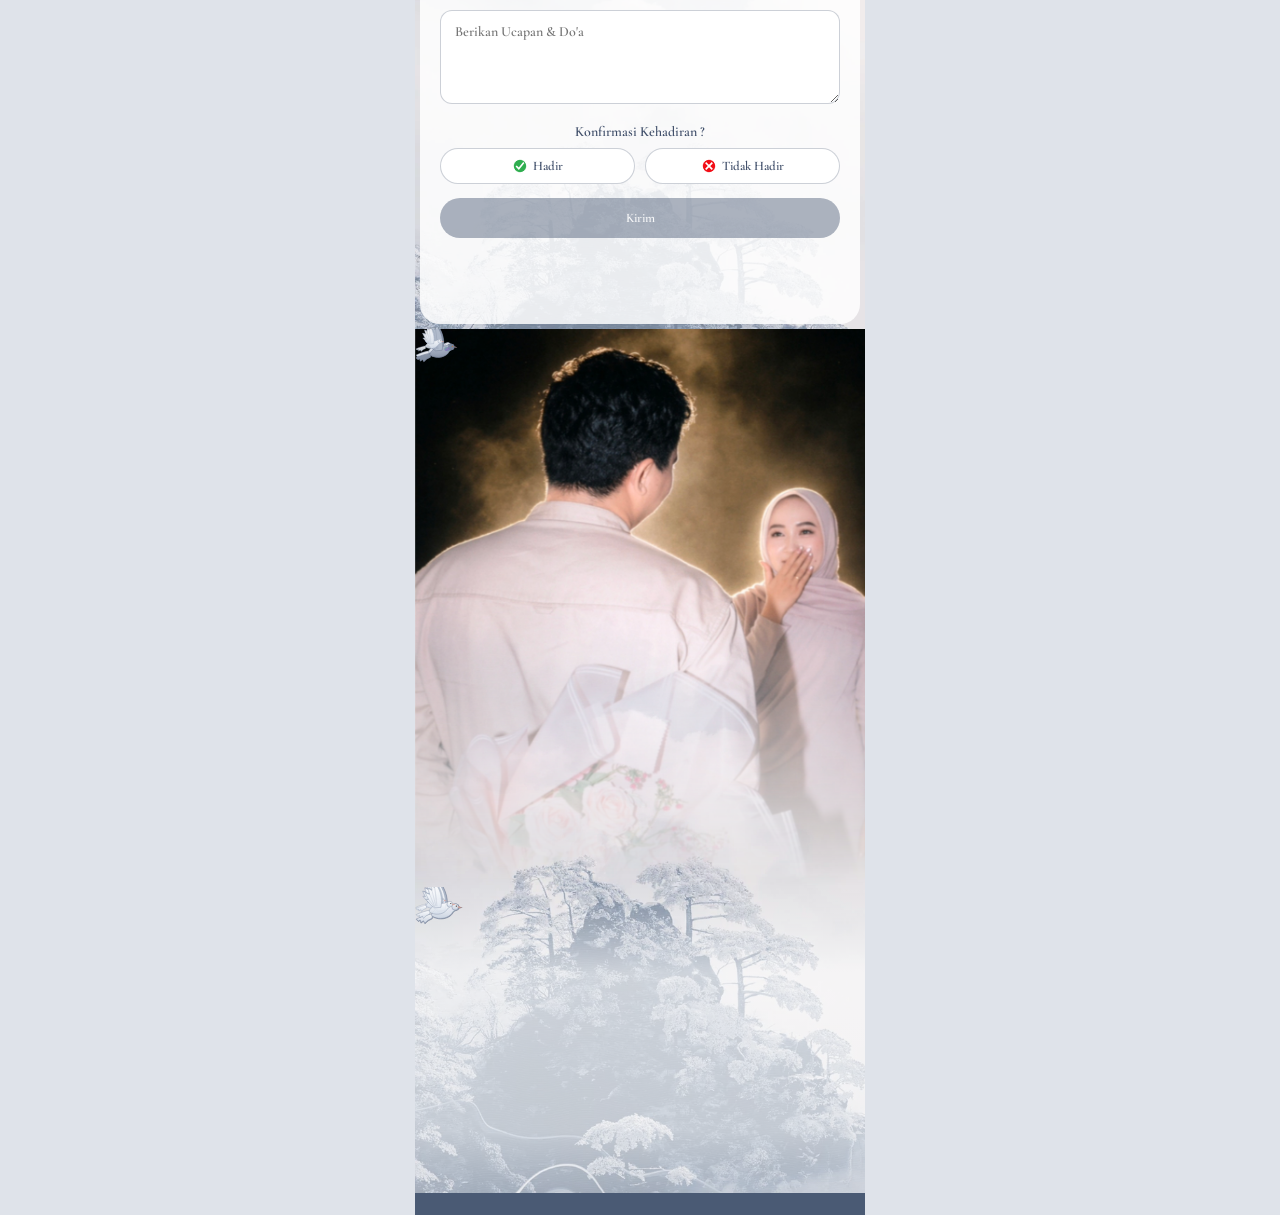
==== commit 9a1b3088: "Update wedding quote and countdown logic - Changed the names in the quote from "A & E" to "Ayu & Ezi" ====
--- a/01/index.html
+++ b/01/index.html
@@ -81,14 +81,14 @@
           src="assets/quote-photo.webp"
           alt=""
         />
-        <div class="rv zoom ha" style="--d: 300ms">A &amp; E</div>
+        <div class="rv zoom ha" style="--d: 300ms">Ayu &amp; Ezi</div>
         <p class="rv zoom" style="--d: 500ms">
-          “Dan di antara tanda-tanda (kebesaran)-Nya ialah Dia menciptakan
-          pasangan-pasangan untukmu dari jenismu sendiri, agar kamu cenderung
-          dan merasa tenteram kepadanya, dan Dia menjadikan di antaramu rasa
-          kasih dan sayang. Sesungguhnya pada yang demikian itu benar-benar
-          terdapat tanda-tanda (kebesaran Allah) bagi kaum yang berpikir.”<br /><br />(Qs.
-          Ar-Rum : 21)
+          “Di antara tanda-tanda (kebesaran)-Nya ialah bahwa Dia menciptakan
+          pasangan-pasangan untukmu dari (jenis) dirimu sendiri agar kamu merasa
+          tenteram kepadanya. Dia menjadikan di antaramu rasa cinta dan kasih
+          sayang. Sesungguhnya pada yang demikian itu benar-benar terdapat
+          tanda-tanda (kebesaran Allah) bagi kaum yang berpikir.”<br /><br />(Qs.Ar-Rum
+          : 21)
         </p>
       </section>
 
@@ -156,7 +156,7 @@
             aria-label="Latar video"
           ></video>
         </div>
-        <h2 class="rv zoom">Save The Date</h2>
+        <h2 class="rv zoom center">Save The Date</h2>
         <div
           class="rv zoom cd"
           style="--d: 200ms"
@@ -518,7 +518,7 @@
             playsinline
             loop
             aria-label="Latar video"
-            style="display: none;"
+            style="display: none"
           ></video>
           <span class="play"></span>
         </div>
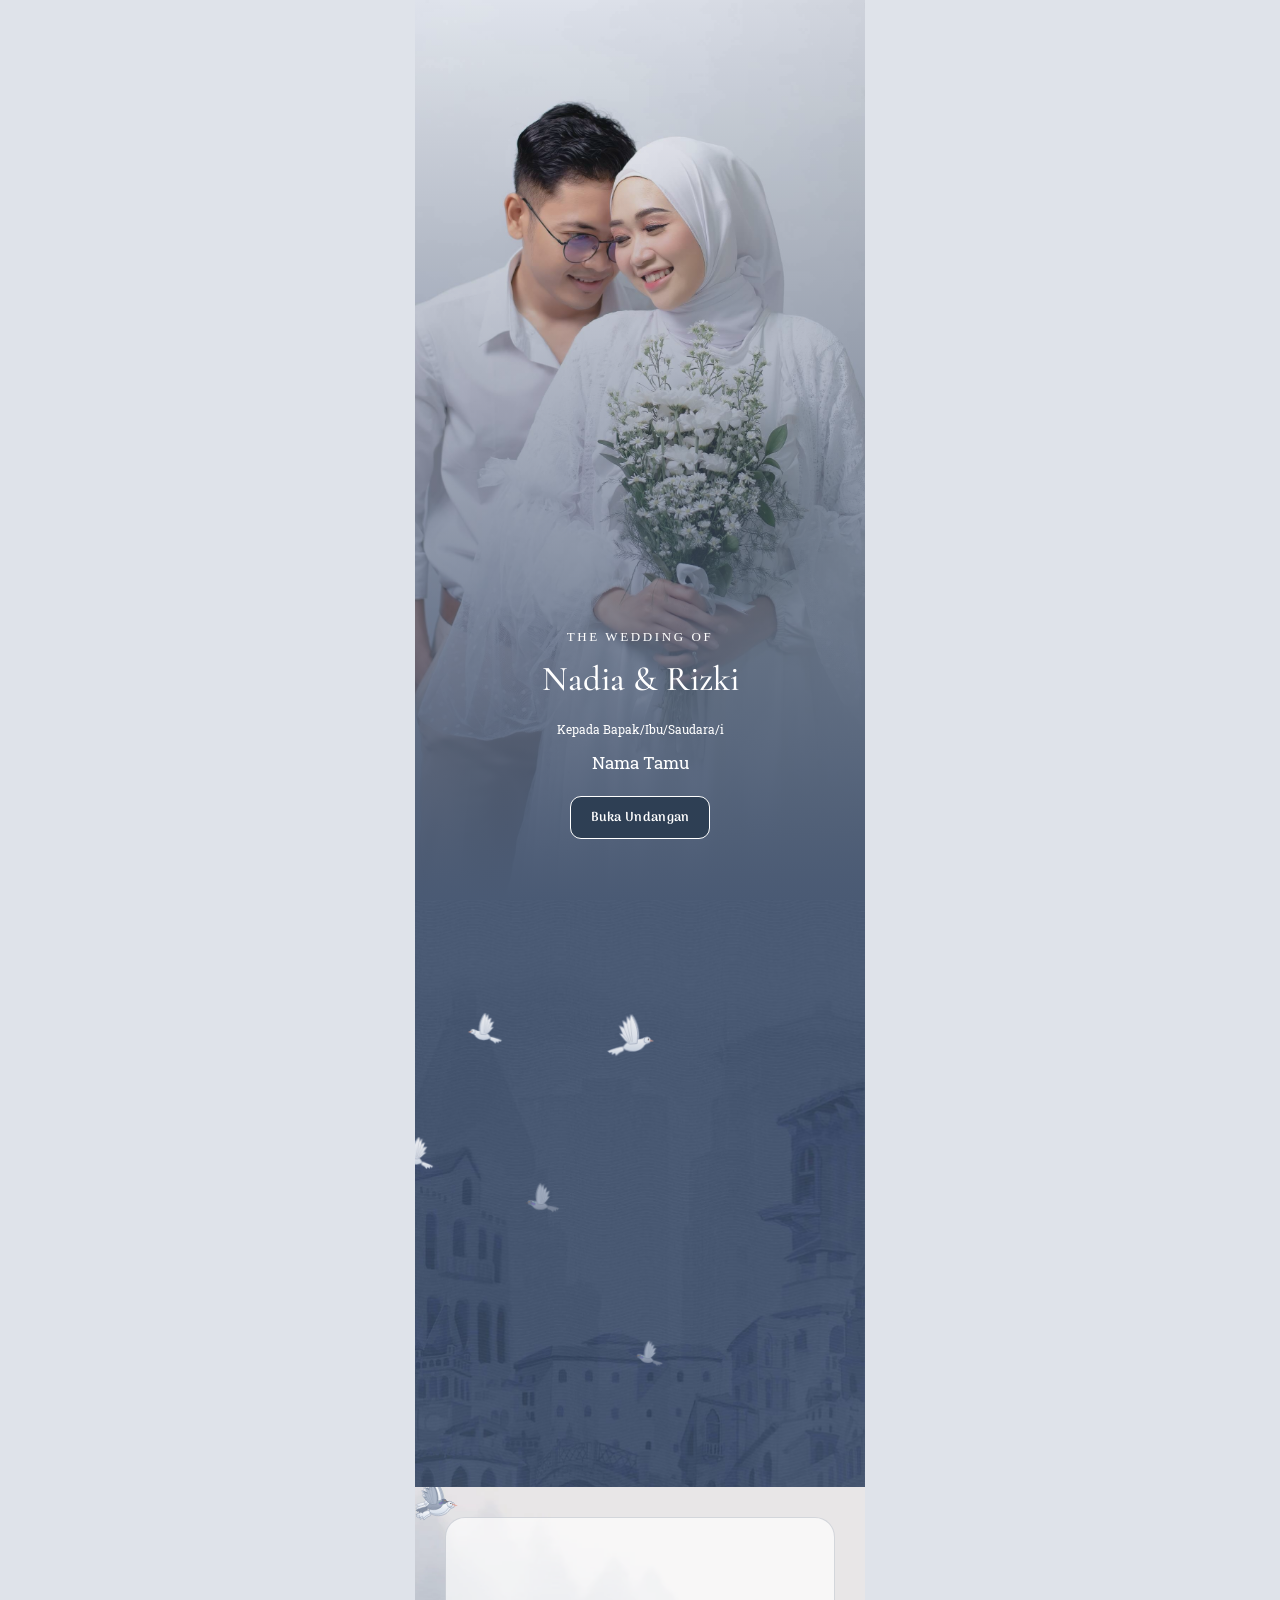
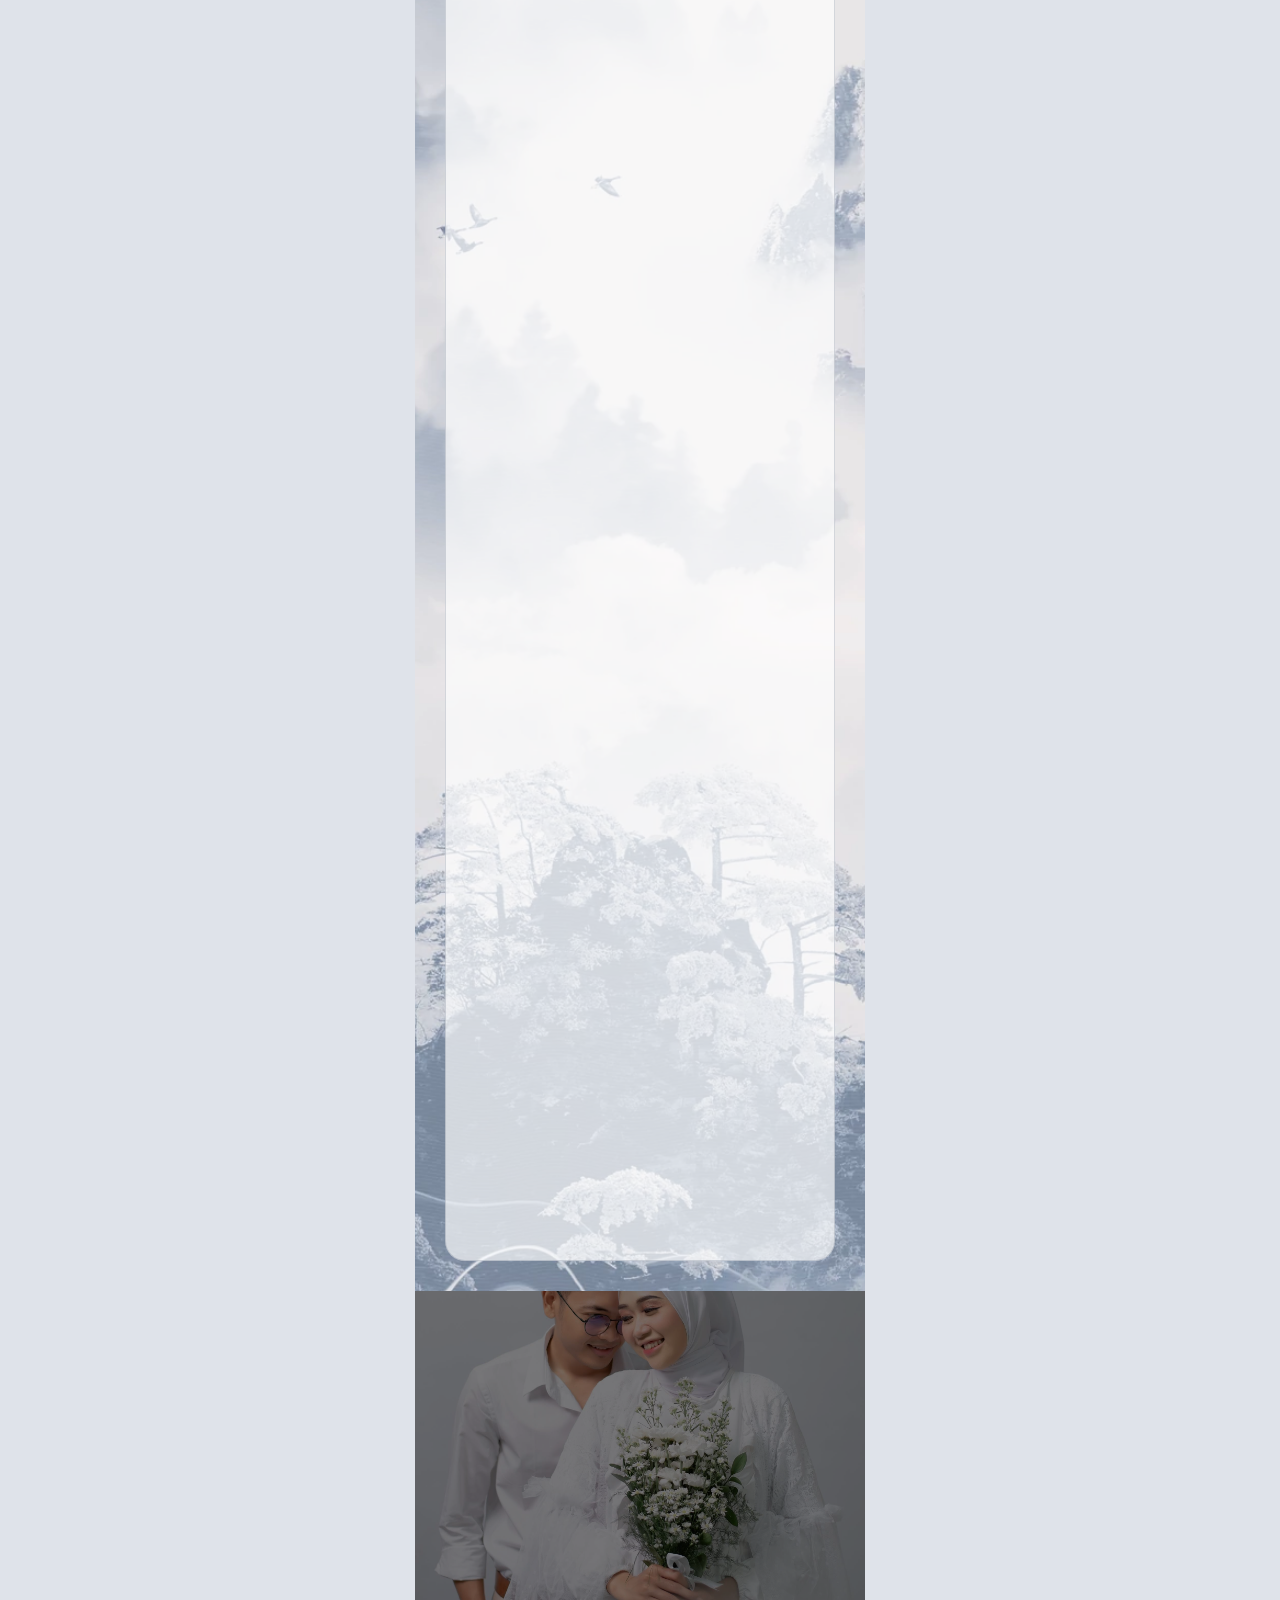
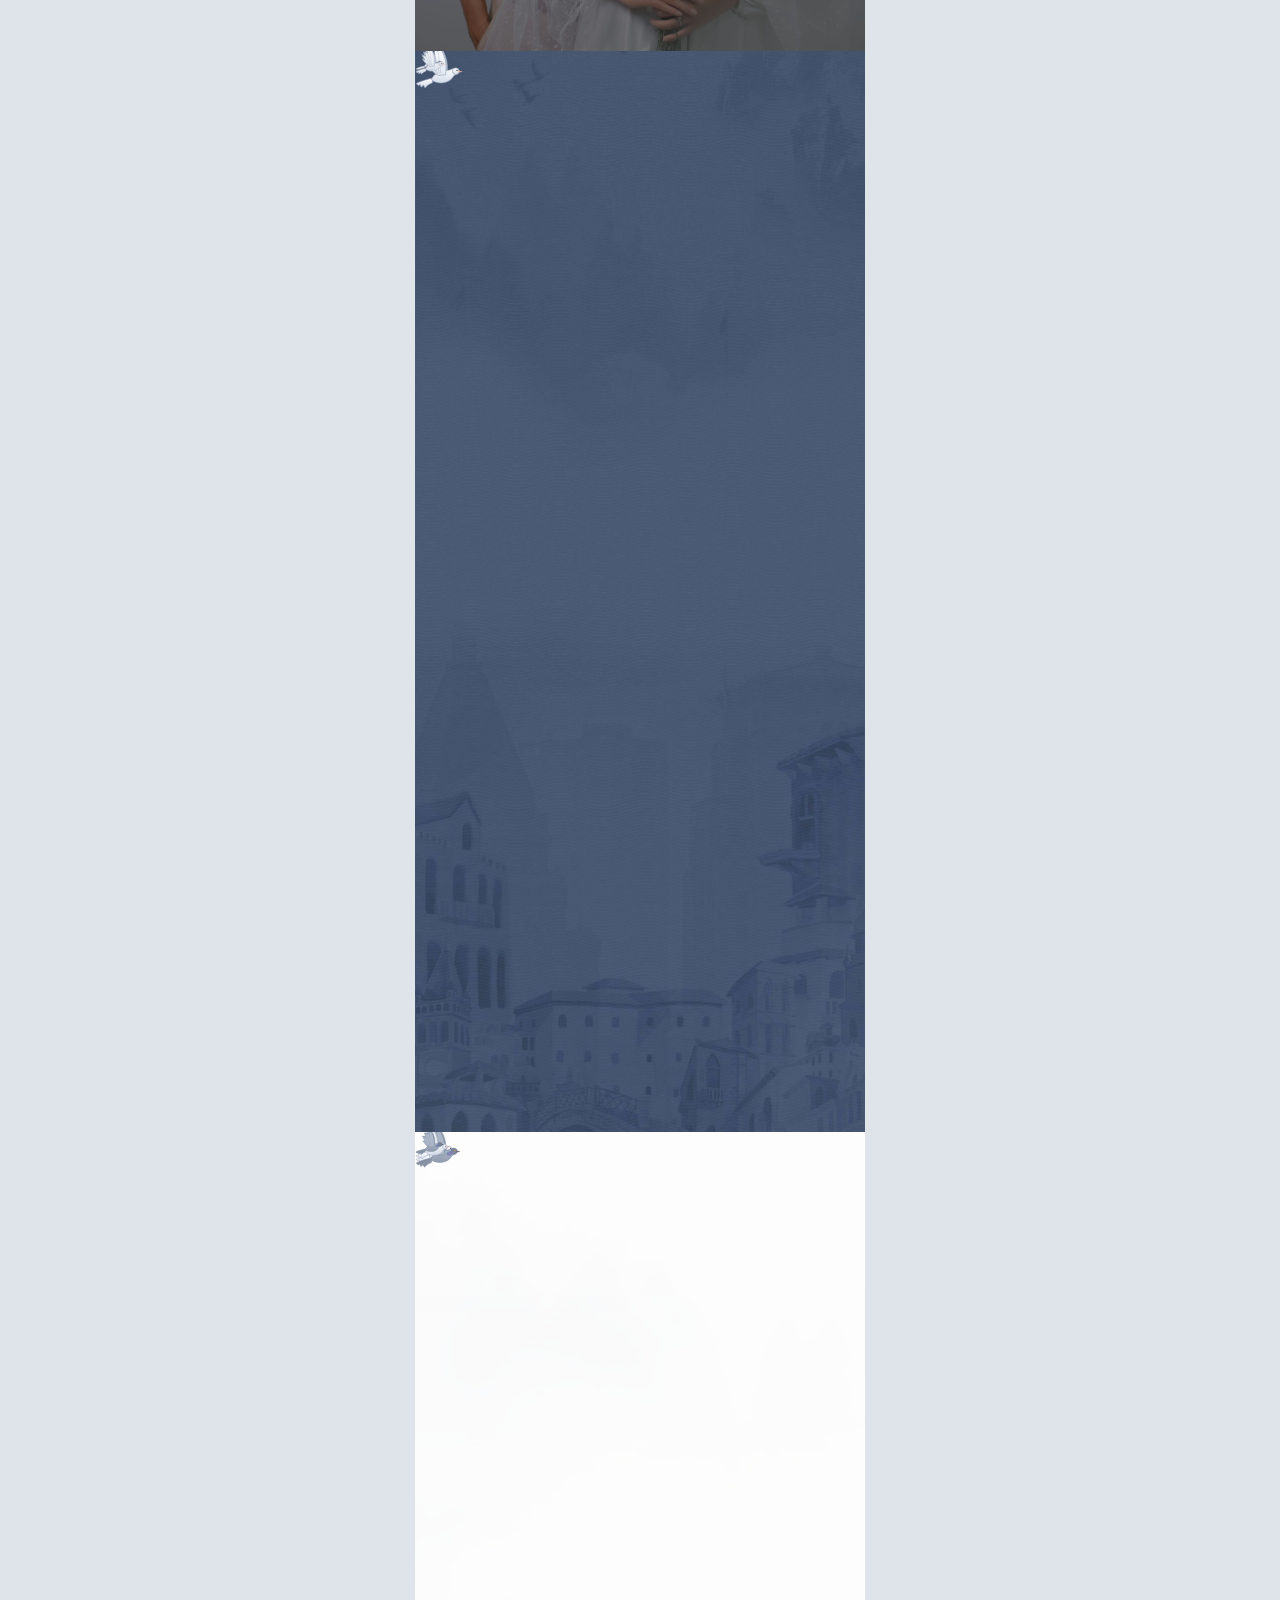
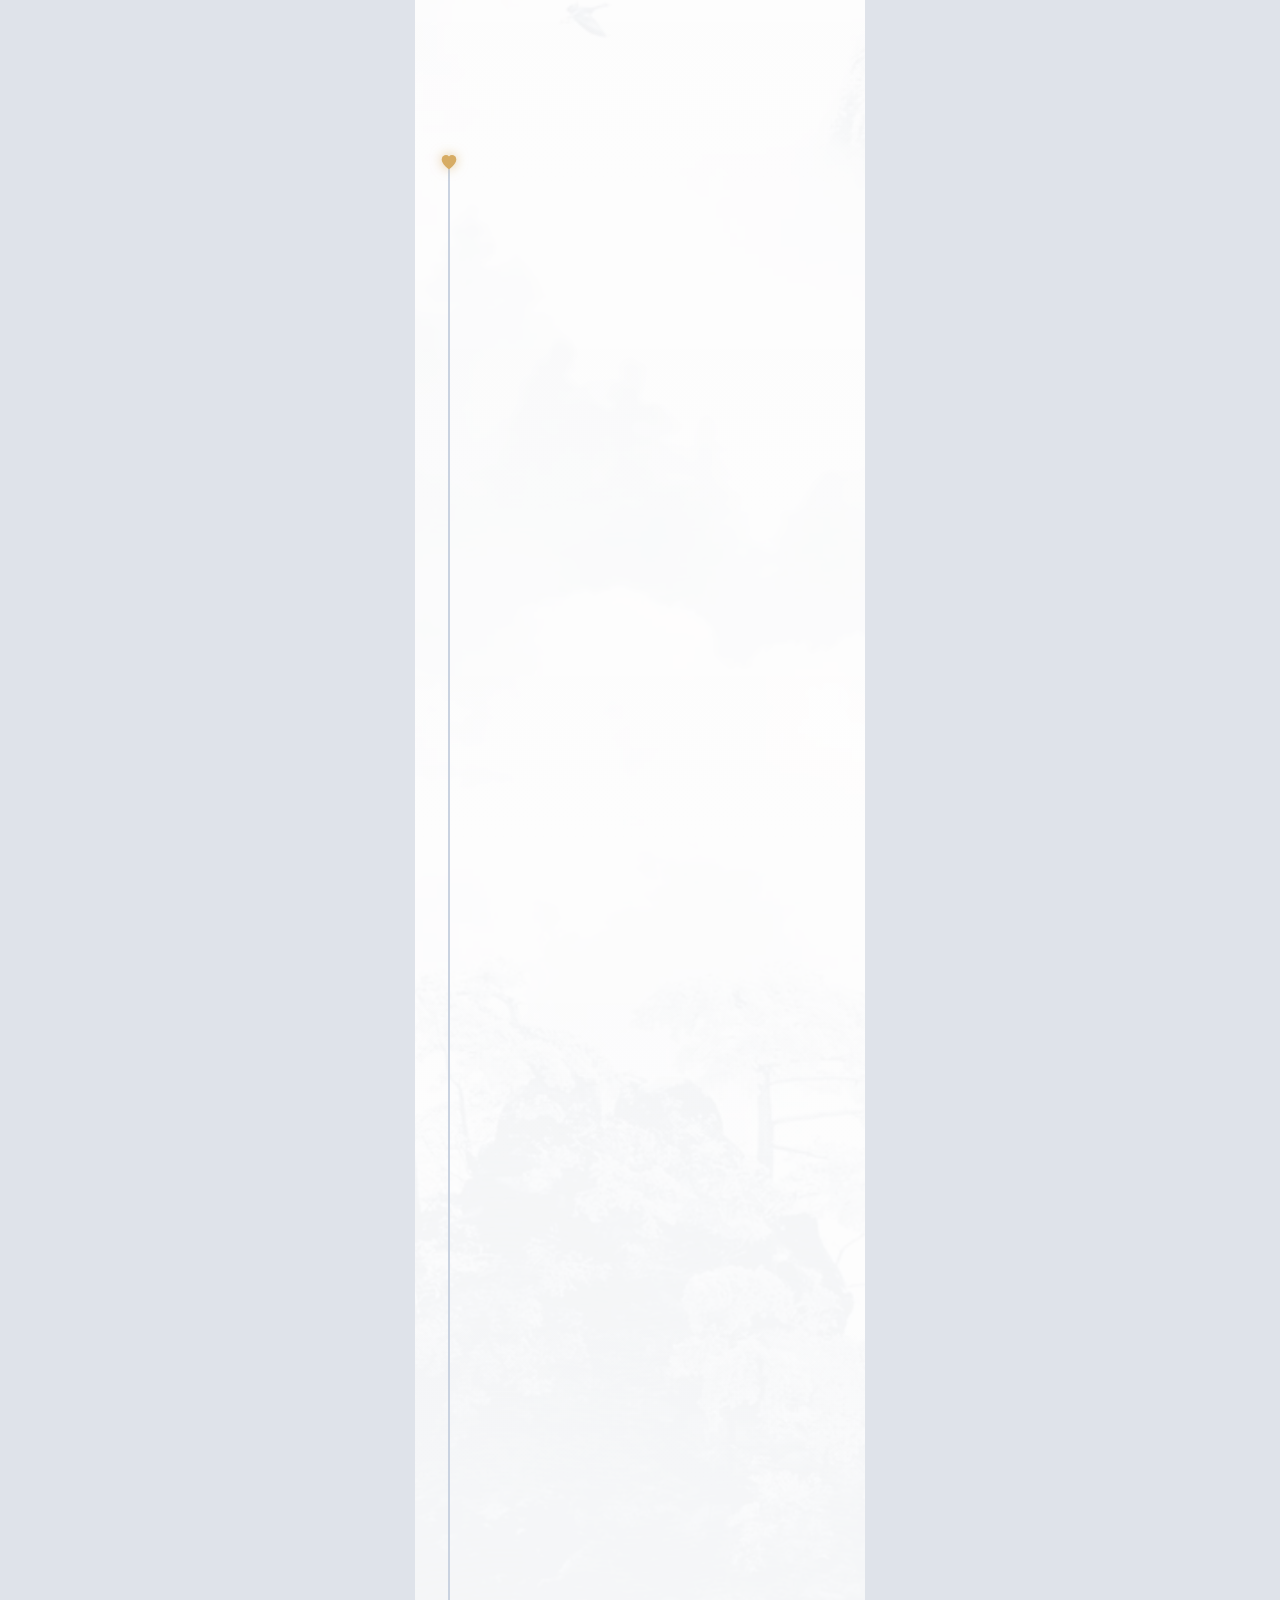
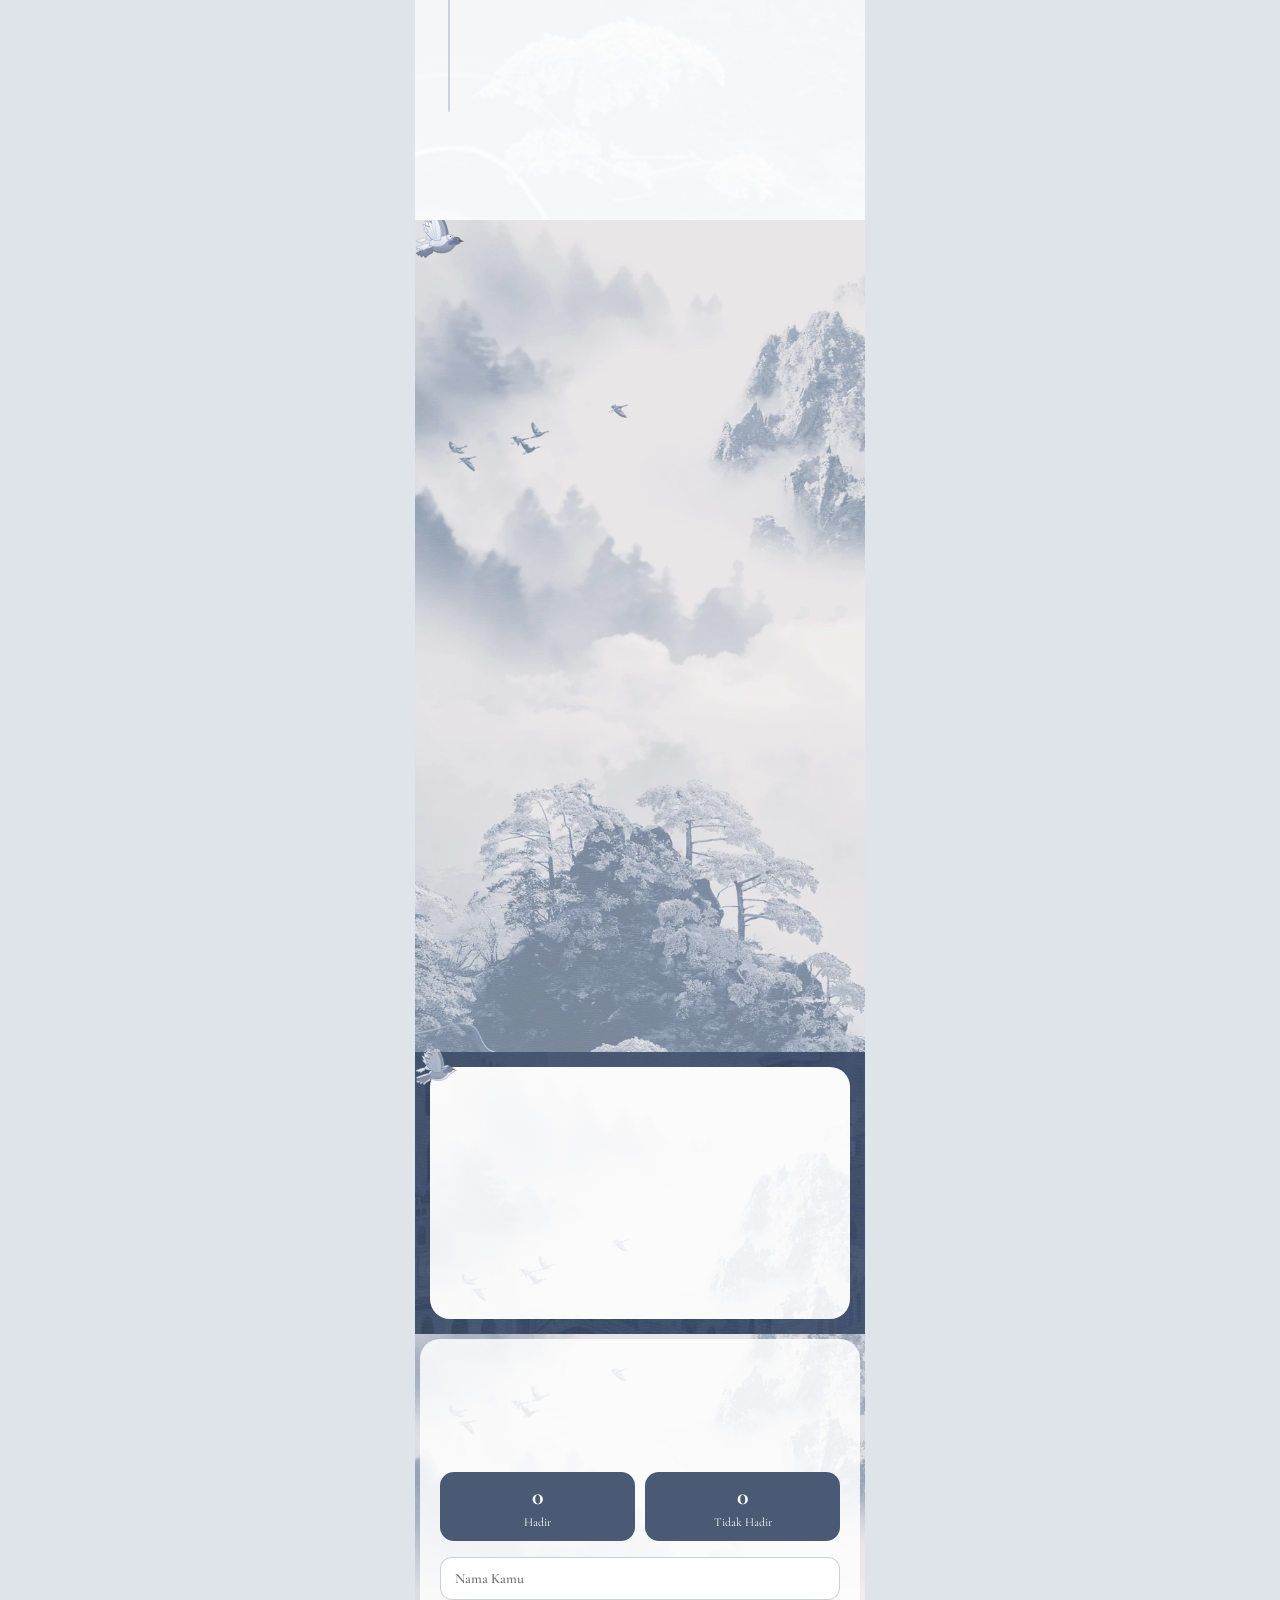
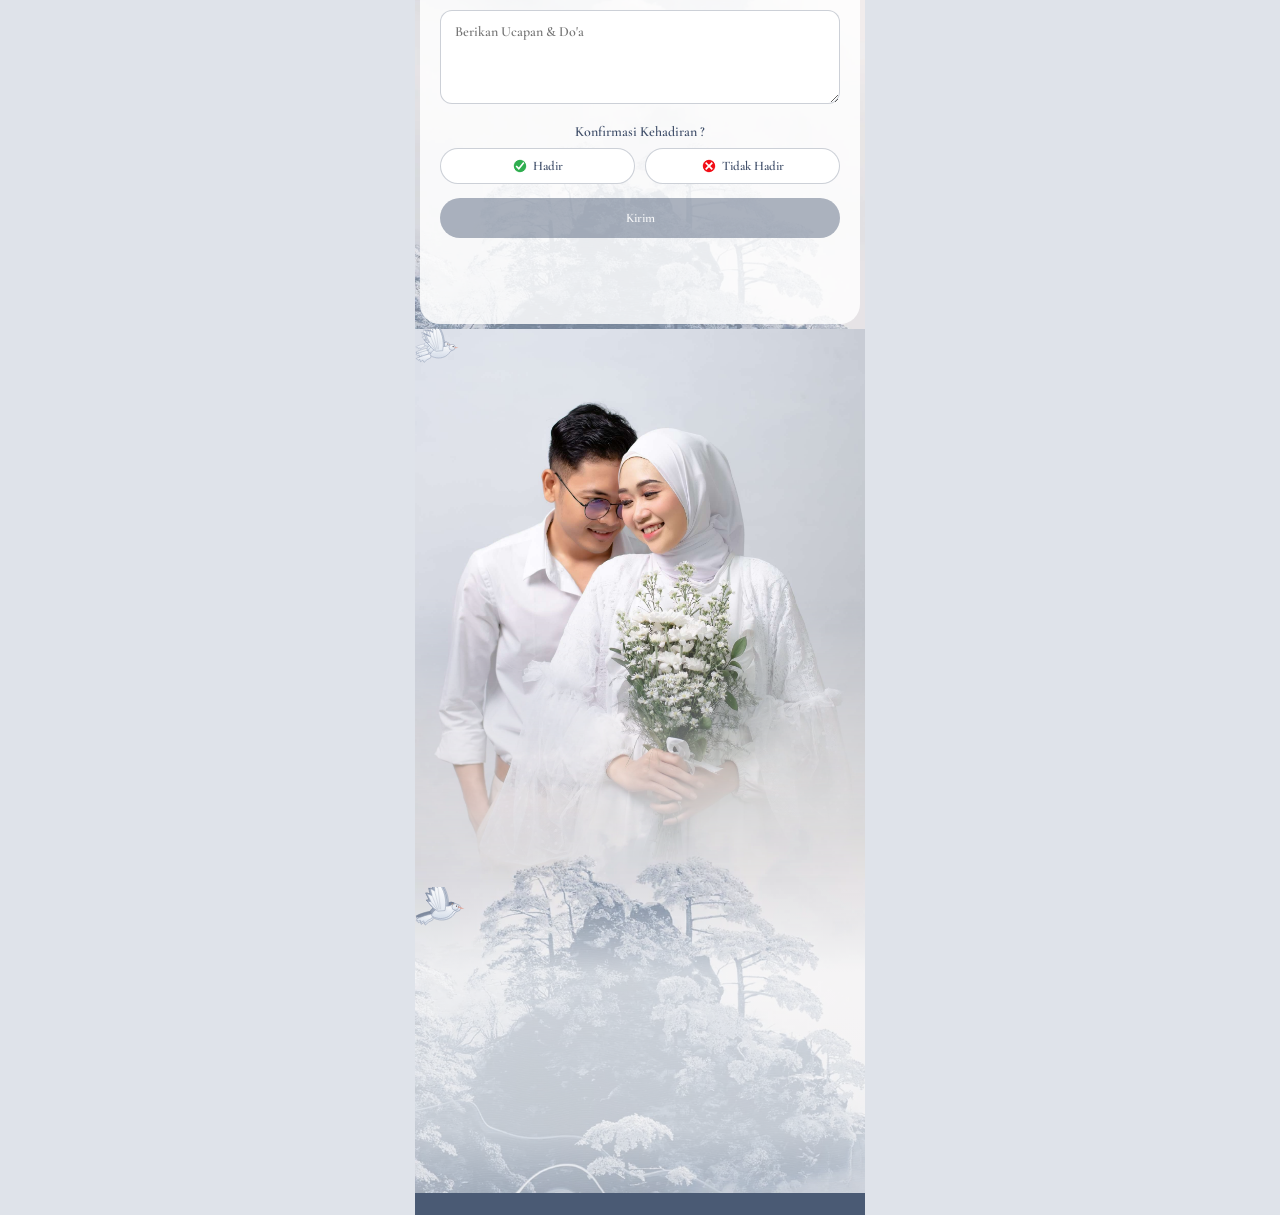
==== commit 26c4ed45: "refactor: set demo wedding and remove unused assets" ====
--- a/01/index.html
+++ b/01/index.html
@@ -6,7 +6,7 @@
       name="viewport"
       content="width=device-width, initial-scale=1, viewport-fit=cover"
     />
-    <title>The Wedding of Ayu &amp; Ezi</title>
+    <title>The Wedding of Nadia &amp; Rizki</title>
     <link rel="preconnect" href="https://fonts.googleapis.com" />
     <link rel="preconnect" href="https://fonts.gstatic.com" crossorigin />
     <!-- Pengganti font berlisensi "analogue" & "bodebeck" -->
@@ -17,16 +17,16 @@
     <link rel="stylesheet" href="css/style.css" />
     <style>
       .std {
-        background: #fff url("assets/ezi-ayu-4.jpeg") center/cover no-repeat;
+        background: #fff url("assets/couple.jpg") center/cover no-repeat;
       }
       .yt {
-        background: #222 url("assets/ezi-ayu-2.png") center/cover;
+        background: #222 url("assets/couple.jpg") center/cover;
       }
       .closing1::after {
-        background: url("assets/ezi-ayu-4.jpeg") center top/cover no-repeat;
+        background: url("assets/couple.jpg") center top/cover no-repeat;
       }
       #kolom {
-        background: url("assets/ezi-ayu.jpeg") top center/cover no-repeat;
+        background: url("assets/cover.jpg") top center/cover no-repeat;
       }
     </style>
     <script src="js/config.js"></script>
@@ -36,7 +36,9 @@
     <div id="sec">
       <div id="kolom">
         <div class="rv fade-up c-sub" style="--d: 300ms">The Wedding of</div>
-        <div class="rv fade-up c-name" style="--d: 600ms">Ayu &amp; Ezi</div>
+        <div class="rv fade-up c-name" style="--d: 600ms">
+          Nadia &amp; Rizki
+        </div>
         <div class="rv fade-up c-to" style="--d: 900ms">
           Kepada Bapak/Ibu/Saudara/i
         </div>
@@ -59,12 +61,14 @@
 
         <div class="arch">
           <div class="rv fade-in photo" style="--d: 200ms">
-            <img src="assets/ezi-ayu.jpeg" alt="Ayu &amp; Ezi" />
+            <img src="assets/couple.jpg" alt="Nadia &amp; Rizki" />
           </div>
           <div class="rv fade-in h-sub" style="--d: 400ms">The Wedding of</div>
-          <div class="rv fade-in h-name" style="--d: 600ms">Ayu &amp; Ezi</div>
+          <div class="rv fade-in h-name" style="--d: 600ms">
+            Nadia &amp; Rizki
+          </div>
           <div class="rv fade-in h-date" style="--d: 800ms">
-            Minggu, 6 Desember 2026
+            Kamis, 3 Desember 2026
           </div>
           <div class="rv fade-in" style="--d: 1000ms">
             <a class="h-btn" href="#mempelai">Save The Date</a>
@@ -81,7 +85,7 @@
           src="assets/quote-photo.webp"
           alt=""
         />
-        <div class="rv zoom ha" style="--d: 300ms">Ayu &amp; Ezi</div>
+        <div class="rv zoom ha" style="--d: 300ms">Nadia &amp; Rizki</div>
         <p class="rv zoom" style="--d: 500ms">
           “Di antara tanda-tanda (kebesaran)-Nya ialah bahwa Dia menciptakan
           pasangan-pasangan untukmu dari (jenis) dirimu sendiri agar kamu merasa
@@ -102,19 +106,18 @@
           </div>
           <img
             class="rv zoom m-photo"
-            src="assets/ezi.jpeg"
-            alt="Mhd Alfaridzi Anshora"
+            src="assets/groom.jpg"
+            alt="Rizki Aditya Pratama"
           />
-          <div class="rv zoom m-name">Mhd Alfaridzi Anshora</div>
+          <div class="rv zoom m-name">Rizki Aditya Pratama</div>
           <div class="rv zoom m-text">
-            Putra Pertama dari <span>Bapak Endryan Agus Anshora</span
-            ><br />&amp;
-            <span>Linda Suci Lestari</span>
+            Putra Pertama dari <span>Bapak Hendra Pratama</span><br />&amp;
+            <span>Maya Hestiati</span>
           </div>
           <div class="rv zoom m-ig">
             <a
               class="ig"
-              href="https://www.instagram.com/mhdalfaridzi/"
+              href="https://www.instagram.com/rizki.pratama/"
               target="_blank"
               rel="noopener"
               ><svg viewBox="0 0 24 24">
@@ -124,16 +127,16 @@
             ></a>
           </div>
           <div class="rv zoom m-amp">&amp;</div>
-          <img class="rv zoom m-photo" src="assets/ayu.jpeg" alt="Ayu" />
-          <div class="rv zoom m-name">Ayu</div>
+          <img class="rv zoom m-photo" src="assets/bride.jpg" alt="Nadia" />
+          <div class="rv zoom m-name">Nadia Putri Lestari</div>
           <div class="rv zoom m-text">
-            Putri Kedua dari <span>Bapak Ahmad Siddiq</span><br />&amp;
-            <span>Ibu Yuniati</span>
+            Putri Kedua dari <span>Bapak Joko Wicaksana</span><br />&amp;
+            <span>Ibu Sari Magnova</span>
           </div>
           <div class="rv zoom m-ig">
             <a
               class="ig"
-              href="https://www.instagram.com/dwiayugustin_07/"
+              href="https://www.instagram.com/nadia.lestari/"
               target="_blank"
               rel="noopener"
               ><svg viewBox="0 0 24 24">
@@ -161,7 +164,7 @@
           class="rv zoom cd"
           style="--d: 200ms"
           id="cd"
-          data-target="2026-12-06T10:00:00+07:00"
+          data-target="2026-12-03T10:00:00+07:00"
         >
           <div><b data-p="d">0</b><span>Hari</span></div>
           <div><b data-p="h">0</b><span>Jam</span></div>
@@ -174,9 +177,9 @@
       <section class="sec acara" id="date">
         <div class="card rv zoom">
           <h2>Akad Nikah</h2>
-          <div class="day">Selasa</div>
-          <div class="num" data-count="1">1</div>
-          <div class="mon">Desember 2026</div>
+          <div class="day">Sabtu</div>
+          <div class="num" data-count="28">28</div>
+          <div class="mon">November 2026</div>
           <div class="divider">
             <svg viewBox="0 0 24 24">
               <path
@@ -184,12 +187,12 @@
               />
             </svg>
           </div>
-          <div class="place">Terlaksana</div>
+          <div class="place">Pukul : 09.00 WIB</div>
         </div>
         <div class="card rv zoom">
           <h2>Resepsi</h2>
-          <div class="day">Minggu</div>
-          <div class="num" data-count="6">6</div>
+          <div class="day">Kamis</div>
+          <div class="num" data-count="3">3</div>
           <div class="mon">Desember 2026</div>
           <div class="time">Pukul : 10.00 WIB</div>
           <div class="divider">
@@ -200,12 +203,12 @@
             </svg>
           </div>
           <div class="place">
-            Tempat : <strong>KEDIAMAN MEMPELAI WANITA</strong><br />Jl.
-            Sederhana Pasar 7 Tembung Percut Sei Tuan<br />, Deli Serdang
+            Tempat : <strong>KEDIAMAN MEMPELAI WANITA</strong><br />Jl. Mawar
+            No. 18, Bandung<br />, Jawa Barat
           </div>
           <a
             class="btn"
-            href="https://maps.google.com/?q=3.588623,98.760139"
+            href="https://maps.google.com/?q=Jl.+Mawar+No.+18,+Bandung,+Jawa+Barat"
             target="_blank"
             rel="noopener"
             ><svg viewBox="0 0 24 24">
@@ -222,18 +225,20 @@
             kami secara virtual yang disiarkan langsung melalui media sosial di
             bawah ini
           </div>
-          <div class="desc" style="margin-top: 6px">Senin, 2 Desember 2026</div>
+          <div class="desc" style="margin-top: 6px">
+            Minggu, 29 November 2026
+          </div>
           <div class="desc" style="margin: 2px 0 14px">Pukul : 08.00 WIB</div>
           <a
             class="btn"
-            href="https://www.instagram.com/"
+            href="https://www.instagram.com/rizki.pratama/"
             target="_blank"
             rel="noopener"
             ><svg viewBox="0 0 24 24">
               <path
                 d="M7 2h10a5 5 0 0 1 5 5v10a5 5 0 0 1-5 5H7a5 5 0 0 1-5-5V7a5 5 0 0 1 5-5zm0 2a3 3 0 0 0-3 3v10a3 3 0 0 0 3 3h10a3 3 0 0 0 3-3V7a3 3 0 0 0-3-3H7zm5 3.5A4.5 4.5 0 1 1 7.5 12 4.5 4.5 0 0 1 12 7.5zm0 2A2.5 2.5 0 1 0 14.5 12 2.5 2.5 0 0 0 12 9.5zM17.2 6a1.1 1.1 0 1 1-1.1 1.1A1.1 1.1 0 0 1 17.2 6z"
               /></svg
-            >@ezi</a
+            >@rizki.pratama</a
           >
         </div>
       </section>
@@ -284,43 +289,43 @@
         >
           <figure class="sc heartable">
             <img
-              src="assets/ezi-ayu.jpeg"
+              src="assets/couple.jpg"
               alt=""
               draggable="false"
               style="object-position: top"
             />
-            <figcaption>Ayu &amp; Ezi</figcaption>
+            <figcaption>Nadia &amp; Rizki</figcaption>
           </figure>
           <figure class="sc heartable">
             <img
-              src="assets/ezi-ayu-1.png"
+              src="assets/couple.jpg"
               alt=""
               draggable="false"
               style="object-position: top"
             />
-            <figcaption>Ayu &amp; Ezi</figcaption>
+            <figcaption>Nadia &amp; Rizki</figcaption>
           </figure>
           <figure class="sc heartable">
-            <img src="assets/ezi-ayu-2.png" alt="" draggable="false" />
+            <img src="assets/couple.jpg" alt="" draggable="false" />
             <figcaption>Selamanya</figcaption>
           </figure>
           <figure class="sc heartable">
             <img
-              src="assets/ezi-ayu-3.png"
+              src="assets/couple.jpg"
               alt=""
               draggable="false"
               style="object-position: top"
             />
-            <figcaption>Ayu &amp; Ezi</figcaption>
+            <figcaption>Nadia &amp; Rizki</figcaption>
           </figure>
           <figure class="sc heartable">
             <img
-              src="assets/ezi-ayu-4.jpeg"
+              src="assets/couple.jpg"
               alt=""
               draggable="false"
               style="object-position: top"
             />
-            <figcaption>Ayu &amp; Ezi</figcaption>
+            <figcaption>Nadia &amp; Rizki</figcaption>
           </figure>
         </div>
         <div class="shint rv fade-in" style="--d: 500ms">
@@ -364,7 +369,7 @@
                 ></span>
                 <div>
                   <h3>Awal Cerita</h3>
-                  <span class="chip">2025</span>
+                  <span class="chip year-story-began">2025</span>
                 </div>
               </div>
               <div
@@ -378,7 +383,7 @@
                   <div class="face front">
                     <img
                       loading="lazy"
-                      src="assets/IMG_8302.JPG.jpeg"
+                      src="assets/story.jpg"
                       alt=""
                       style="object-position: center"
                     /><span class="hint">Ketuk untuk membalik</span>
@@ -388,7 +393,7 @@
                       “Aku tidak pernah menyangka, obrolan sederhana hari itu
                       akan jadi awal dari segalanya.”
                     </p>
-                    <small>— Ezi</small>
+                    <small>— Rizki</small>
                   </div>
                 </div>
               </div>
@@ -429,7 +434,7 @@
                   <div class="face front">
                     <img
                       loading="lazy"
-                      src="assets/ezi-ayu-4.jpeg"
+                      src="assets/story.jpg"
                       alt=""
                       style="object-position: top"
                     /><span class="hint">Ketuk untuk membalik</span>
@@ -439,7 +444,7 @@
                       “Dengan bismillah, aku memberanikan diri datang membawa
                       niat baik dan restu keluarga.”
                     </p>
-                    <small>— Ezi</small>
+                    <small>— Rizki</small>
                   </div>
                 </div>
               </div>
@@ -463,7 +468,7 @@
                 ></span>
                 <div>
                   <h3>Pernikahan</h3>
-                  <span class="chip">06 Des 2026</span>
+                  <span class="chip">03 Des 2026</span>
                 </div>
               </div>
               <div
@@ -477,7 +482,7 @@
                   <div class="face front">
                     <img
                       loading="lazy"
-                      src="assets/ezi-ayu.jpeg"
+                      src="assets/story.jpg"
                       alt=""
                       style="object-position: top"
                     /><span class="hint">Ketuk untuk membalik</span>
@@ -487,7 +492,7 @@
                       “Terima kasih telah memilih berjalan bersamaku, hari ini
                       dan di setiap hari setelahnya.”
                     </p>
-                    <small>— Ayu</small>
+                    <small>— Nadia</small>
                   </div>
                 </div>
               </div>
@@ -523,20 +528,23 @@
           <span class="play"></span>
         </div>
         <div class="grid rv zoom" id="grid">
-          <a href="assets/ezi-ayu-5.jpeg "
-            ><img loading="lazy" src="assets/ezi-ayu-5.jpeg" alt=""
+          <a href="assets/couple.jpg"
+            ><img loading="lazy" src="assets/couple.jpg" alt=""
           /></a>
-          <a href="assets/ezi-ayu-6.jpeg"
-            ><img loading="lazy" src="assets/ezi-ayu-6.jpeg" alt=""
+          <a href="assets/couple.jpg"
+            ><img loading="lazy" src="assets/couple.jpg" alt=""
           /></a>
-          <a href="assets/ezi-ayu-1.png"
-            ><img loading="lazy" src="assets/ezi-ayu-1.png" alt=""
+          <a href="assets/couple.jpg"
+            ><img loading="lazy" src="assets/couple.jpg" alt=""
           /></a>
-          <a href="assets/ezi-ayu-3.png"
-            ><img loading="lazy" src="assets/ezi-ayu-3.png" alt=""
+          <a href="assets/couple.jpg"
+            ><img loading="lazy" src="assets/couple.jpg" alt=""
           /></a>
-          <a href="assets/ezi-ayu-2.png"
-            ><img loading="lazy" src="assets/ezi-ayu-2.png" alt=""
+          <a href="assets/couple.jpg"
+            ><img loading="lazy" src="assets/couple.jpg" alt=""
+          /></a>
+          <a href="assets/couple.jpg"
+            ><img loading="lazy" src="assets/couple.jpg" alt=""
           /></a>
         </div>
       </section>
@@ -562,26 +570,26 @@
             <div class="bank">
               <div class="top">
                 <div class="logo">
-                  <img src="assets/mandiri.png" alt="BCA" />
+                  <img src="assets/mandiri.png" alt="Mandiri" />
                 </div>
                 <img class="chip" src="assets/chip.png" alt="" />
               </div>
-              <div class="no">1060017090302</div>
-              <div class="an">Dwi Ayu Gusti</div>
-              <button data-copy="1060017090302">Copy</button>
+              <div class="no">9876543210123</div>
+              <div class="an">Nadia Putri Lestari</div>
+              <button data-copy="9876543210123">Copy</button>
             </div>
             <div class="gift">
               <h4>Kirim Hadiah</h4>
               <div>
                 <span>Nama Penerima</span><span>:</span
-                ><span>Mhd. Alfaridzi Anshora</span>
+                ><span>Rizki Aditya Pratama</span>
               </div>
               <div>
-                <span>No. HP</span><span>:</span><span>1234567890</span>
+                <span>No. HP</span><span>:</span><span>081234567890</span>
               </div>
               <div>
                 <span>Alamat</span><span>:</span
-                ><span>Ds Pagu Kec.Wates Kab. Kediri</span>
+                ><span>Jl. Flamboyan No. 9, Depok, Jawa Barat</span>
               </div>
             </div>
           </div>
@@ -653,7 +661,7 @@
             kehadiran dan doa restunya, kami mengucapkan terima kasih.
           </p>
           <h3 class="rv zoom">Wassalamu'alaikum Wr. Wb.</h3>
-          <h2 class="rv zoom">Ayu &amp; Ezi</h2>
+          <h2 class="rv zoom">Nadia &amp; Rizki</h2>
         </section>
       </div>
       <div class="foot"></div>
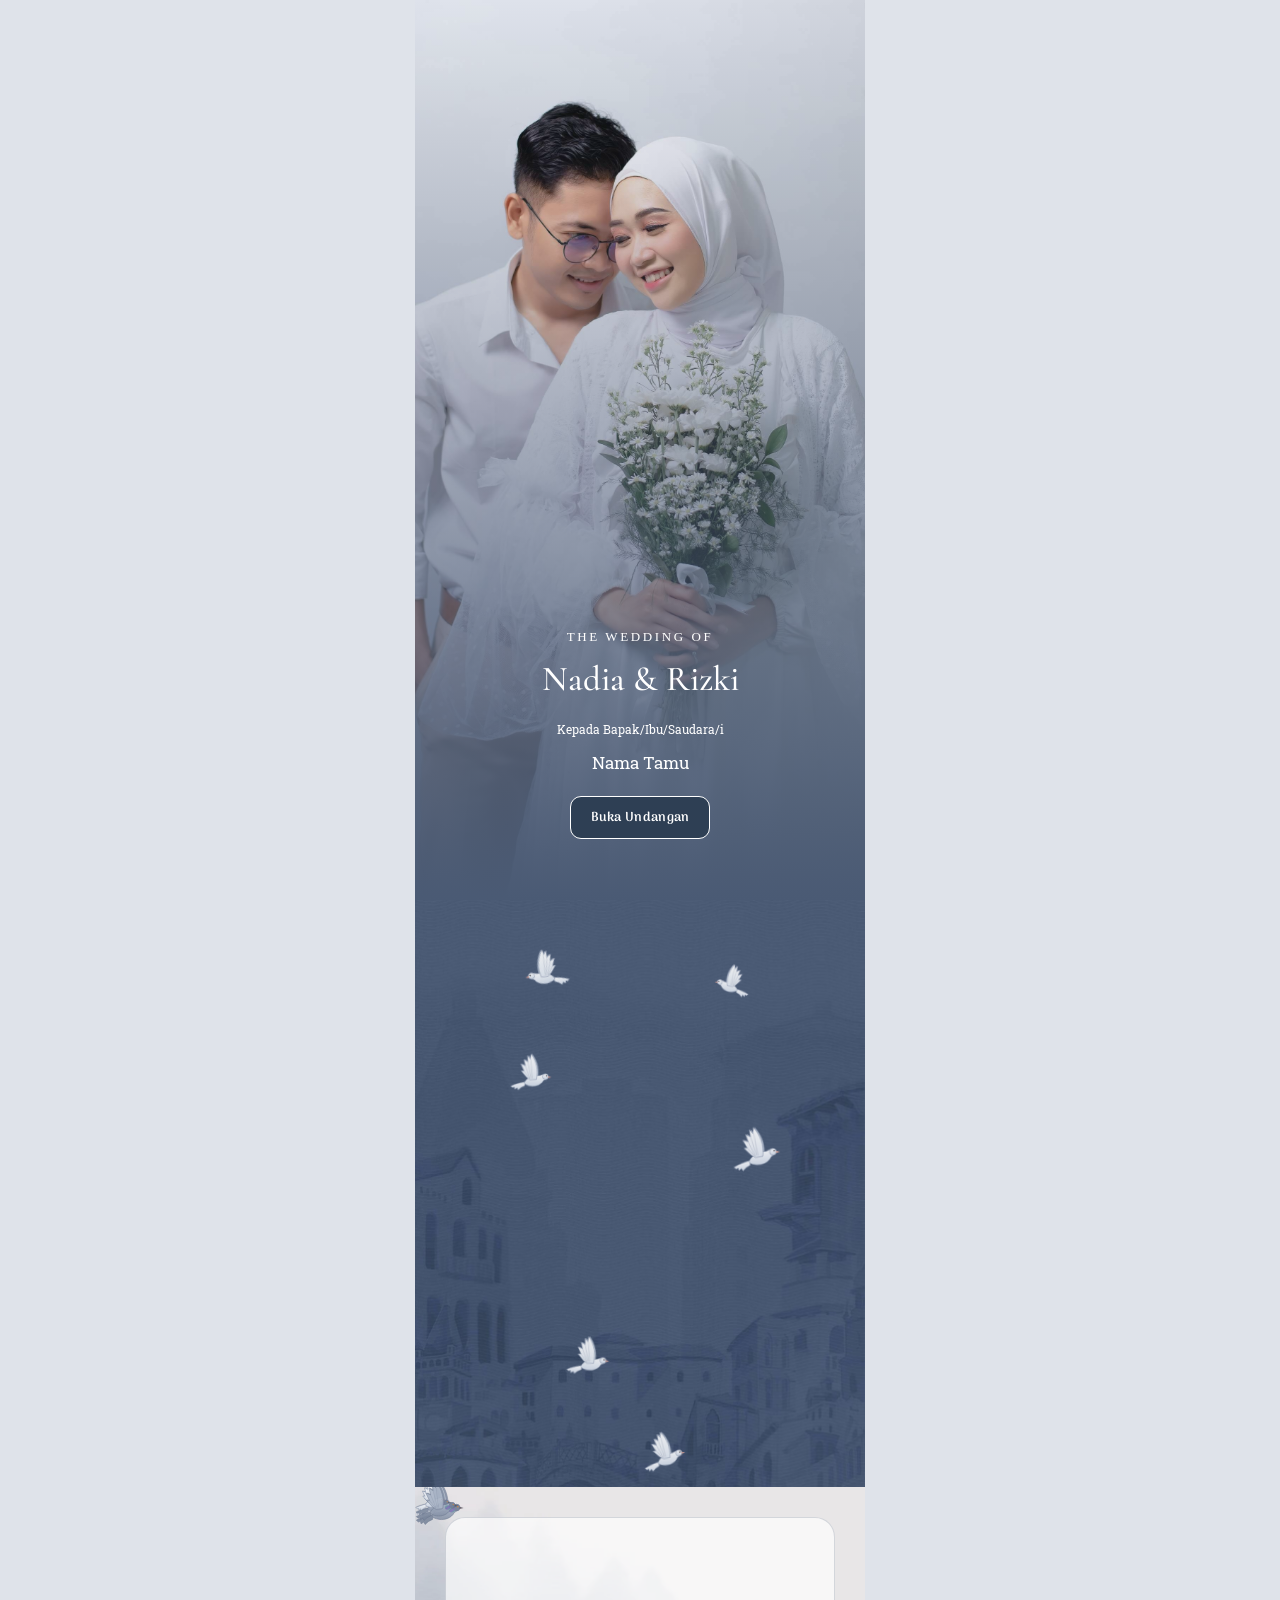
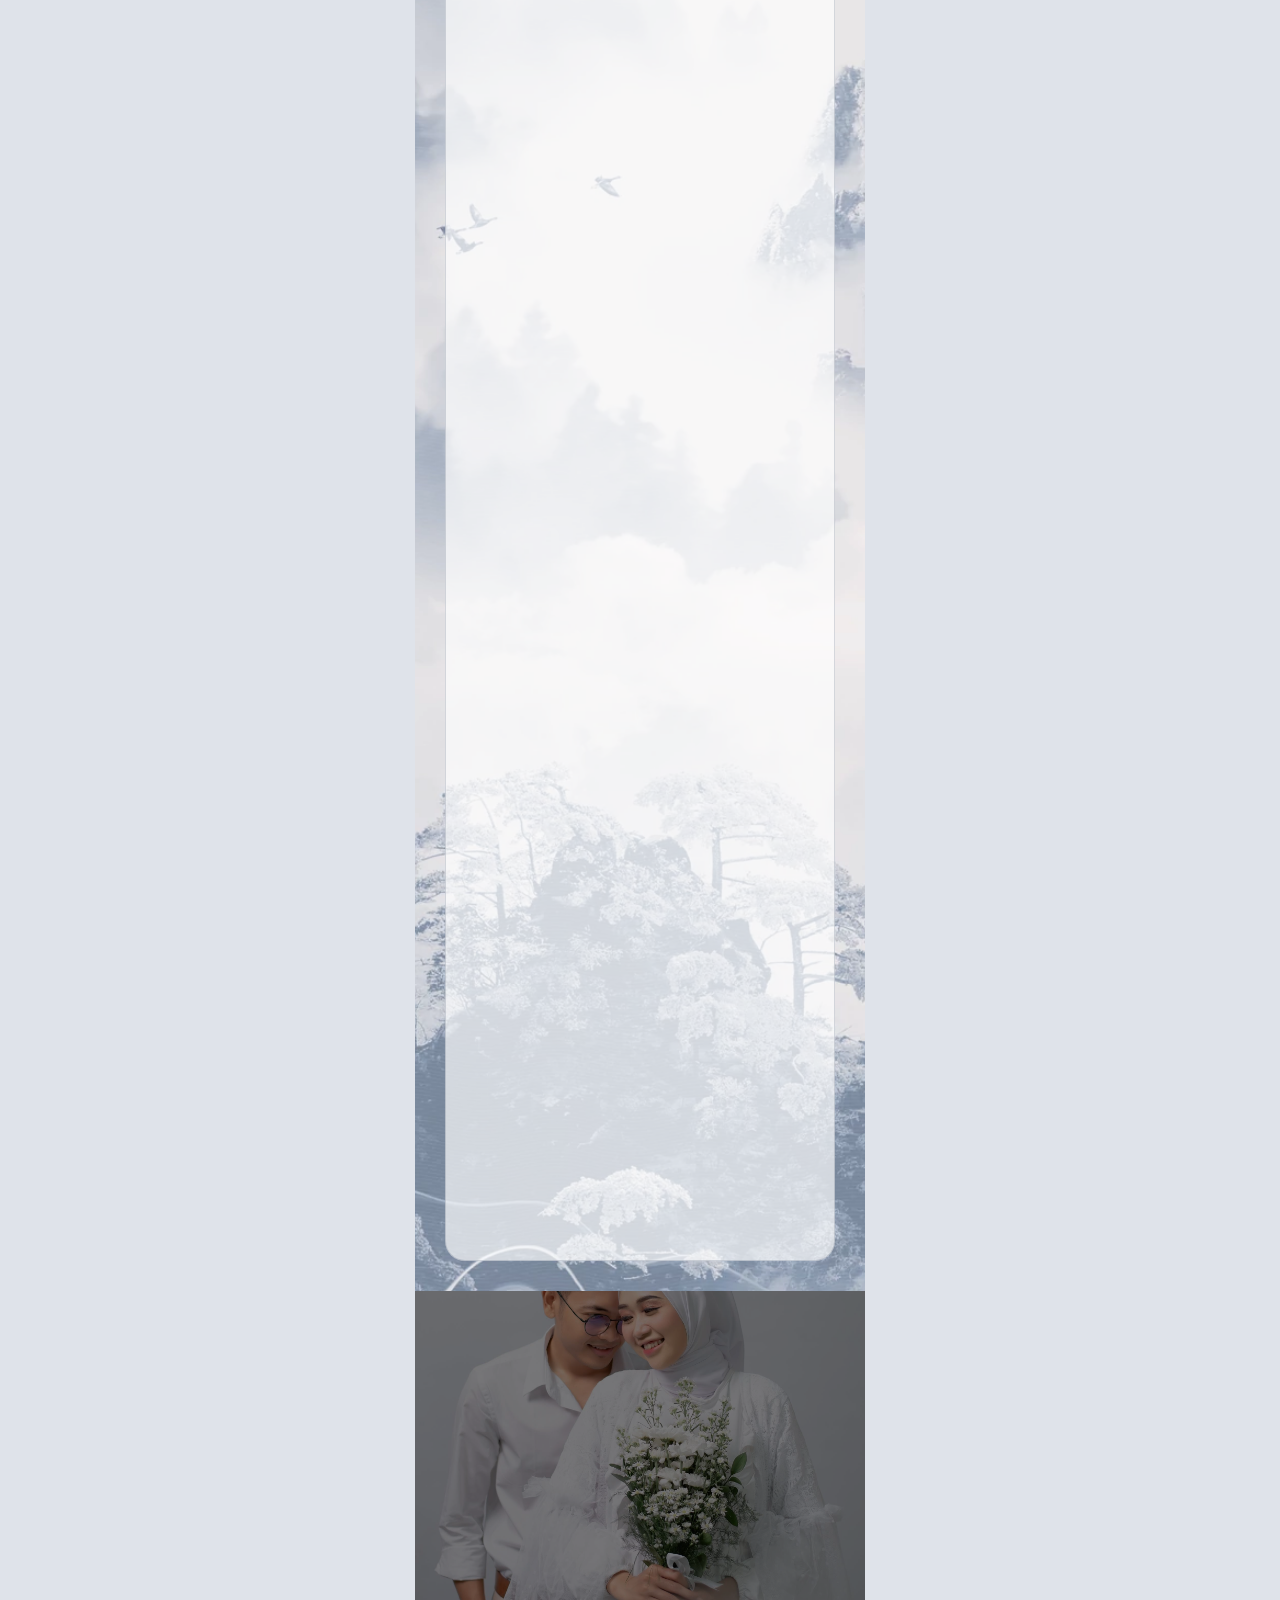
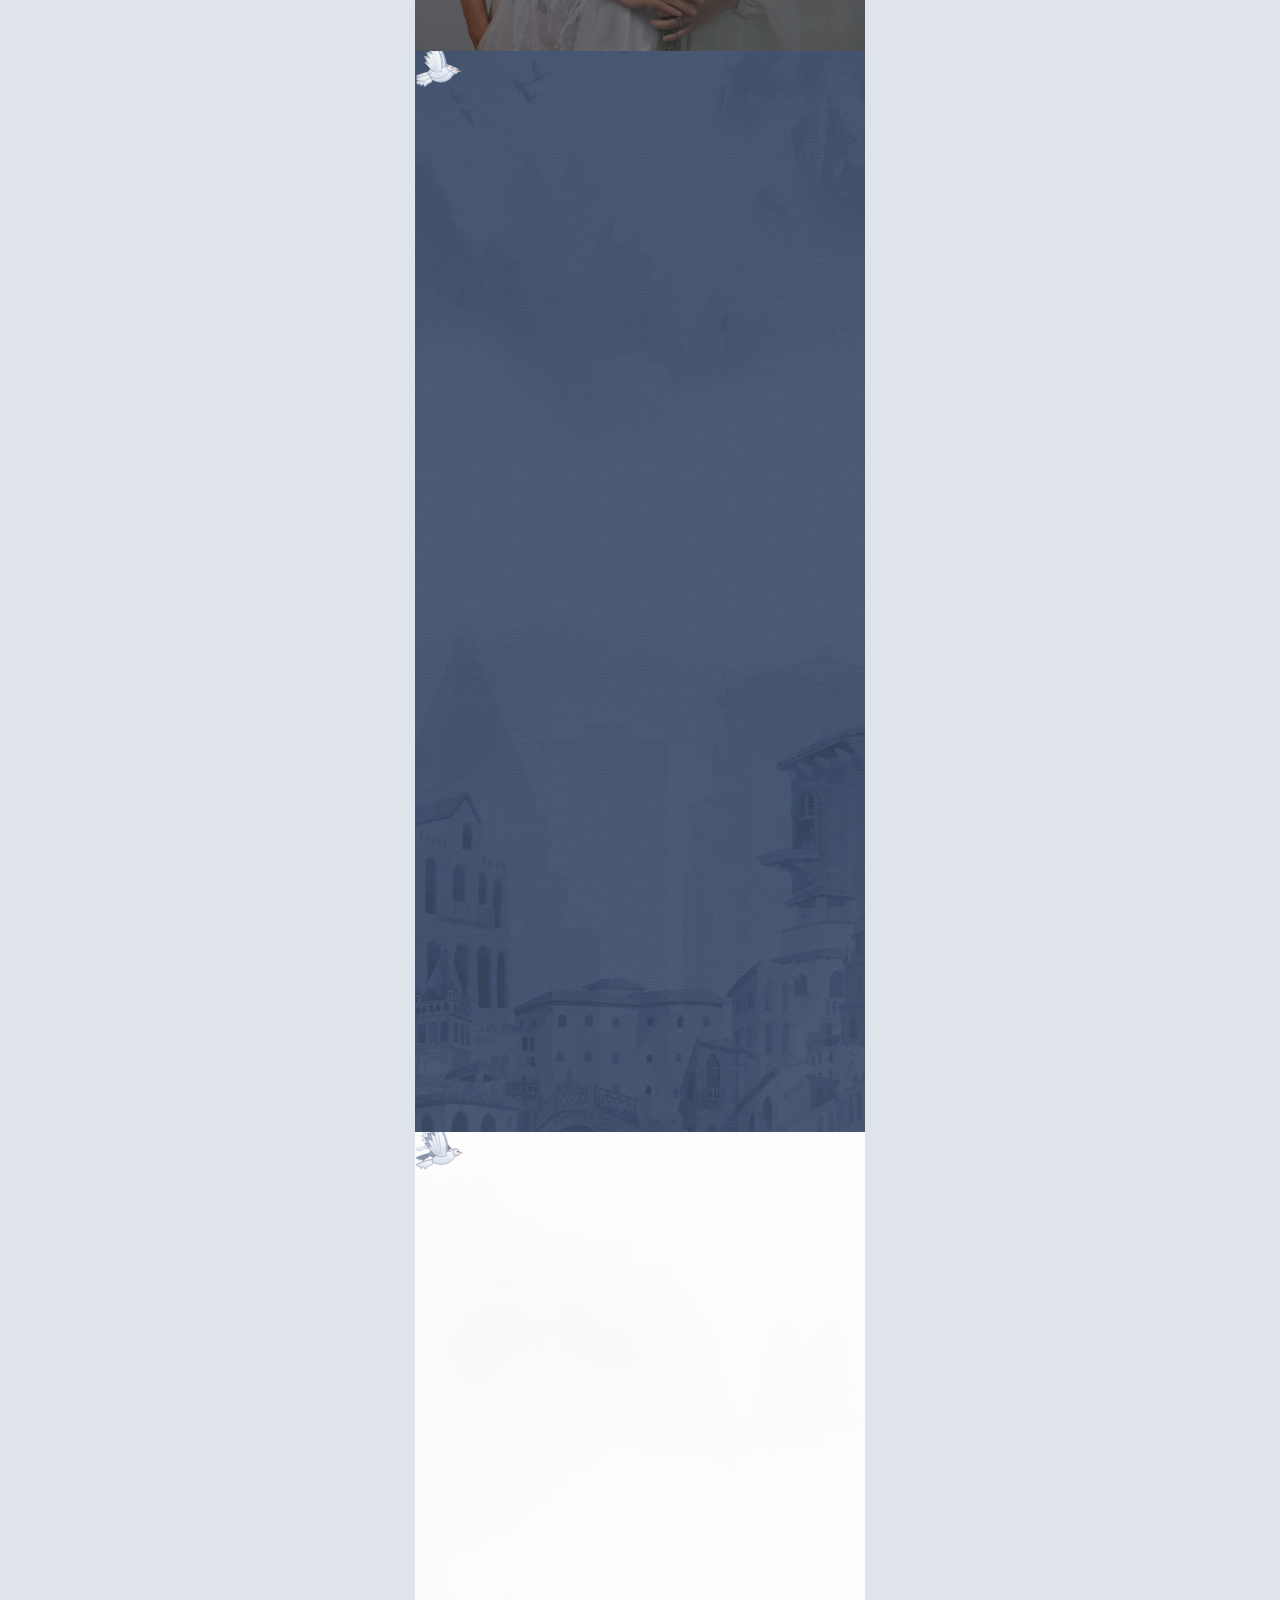
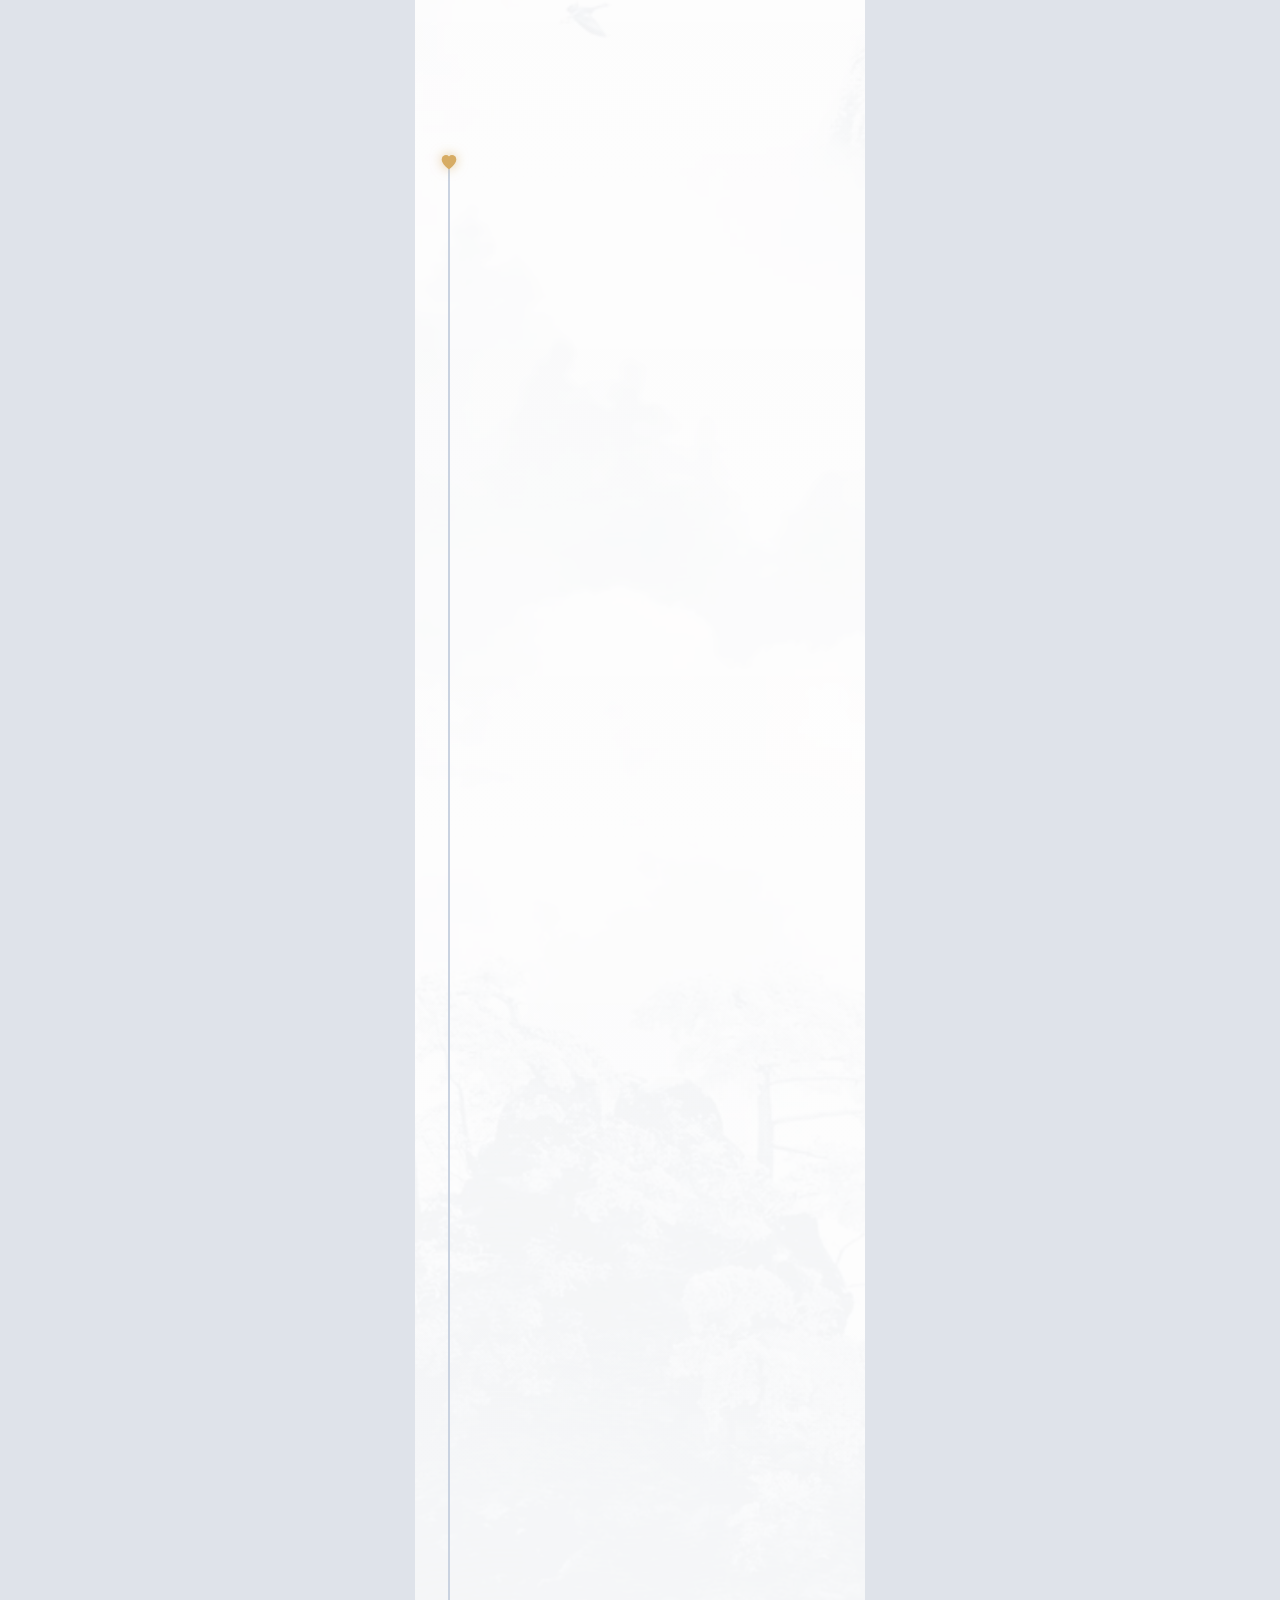
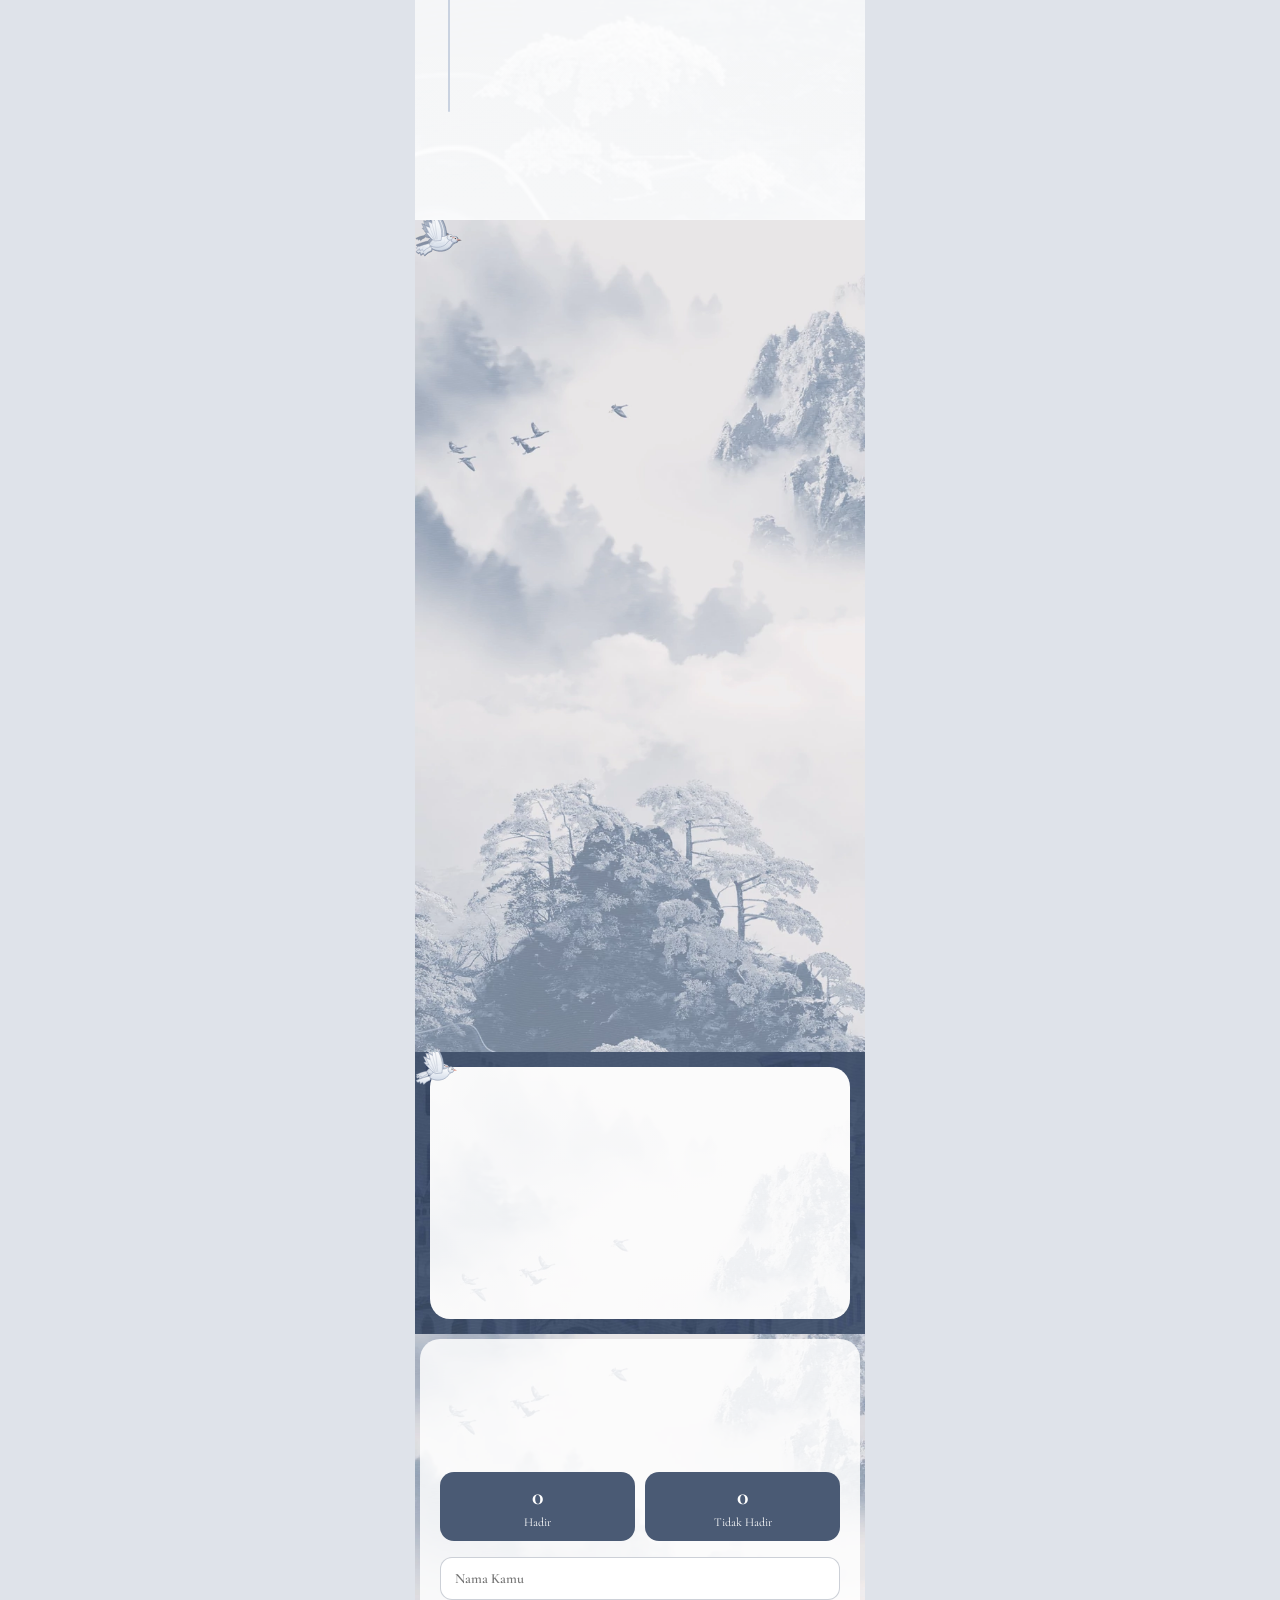
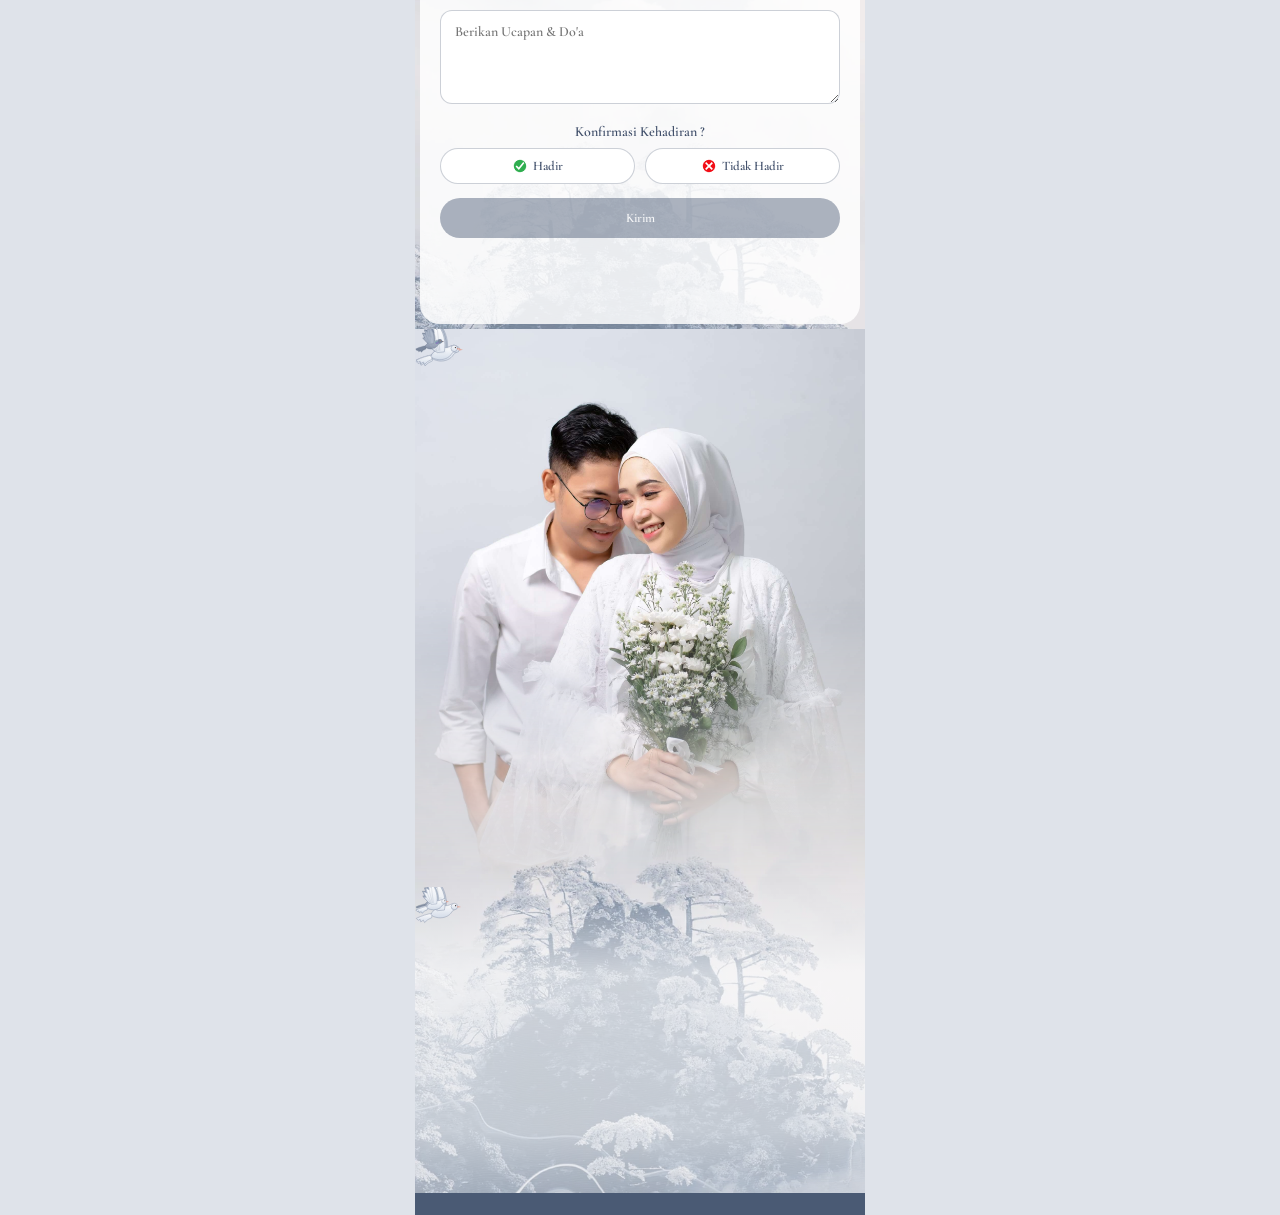
==== commit b1d4b085: "refactor: enable demo mode with RUN_DEMO variable" ====
--- a/01/index.html
+++ b/01/index.html
@@ -30,6 +30,9 @@
       }
     </style>
     <script src="js/config.js"></script>
+    <script>
+      const RUN_DEMO = true;
+    </script>
   </head>
   <body class="locked">
     <!-- ===== COVER ===== -->
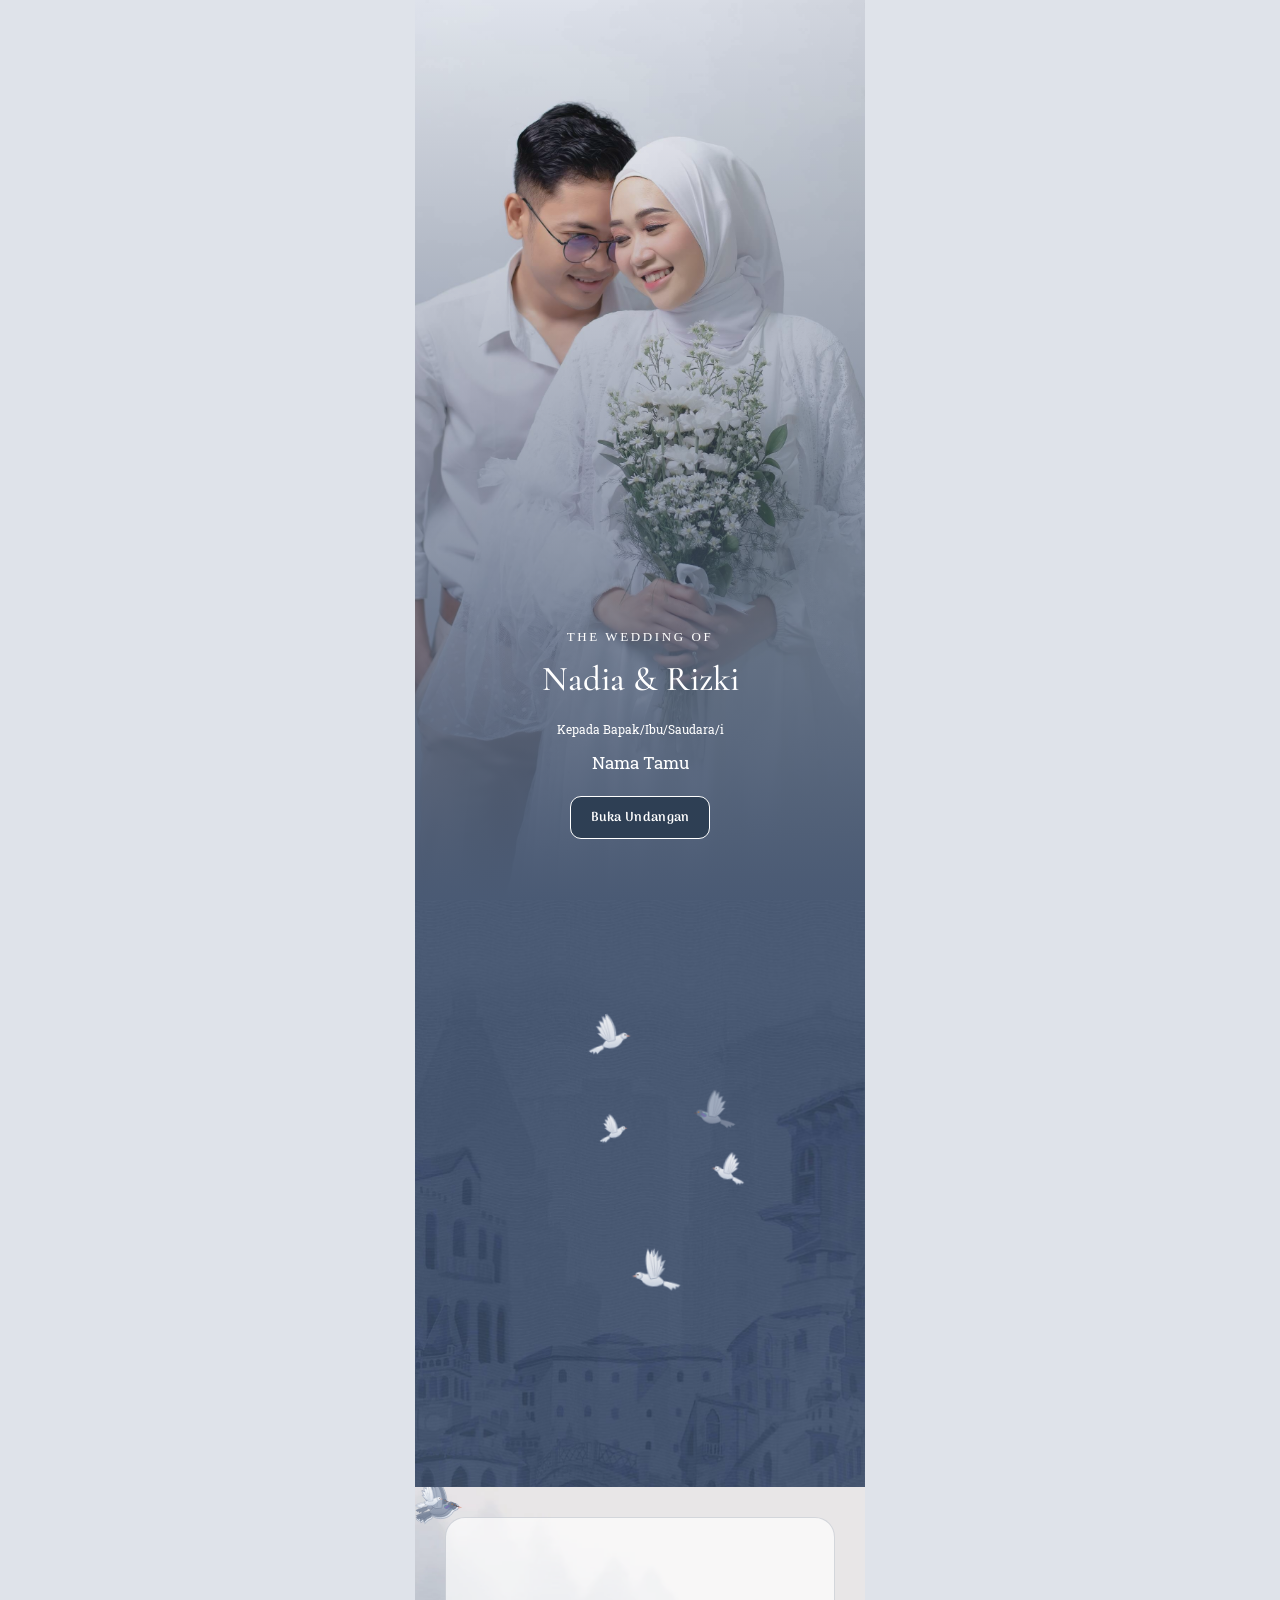
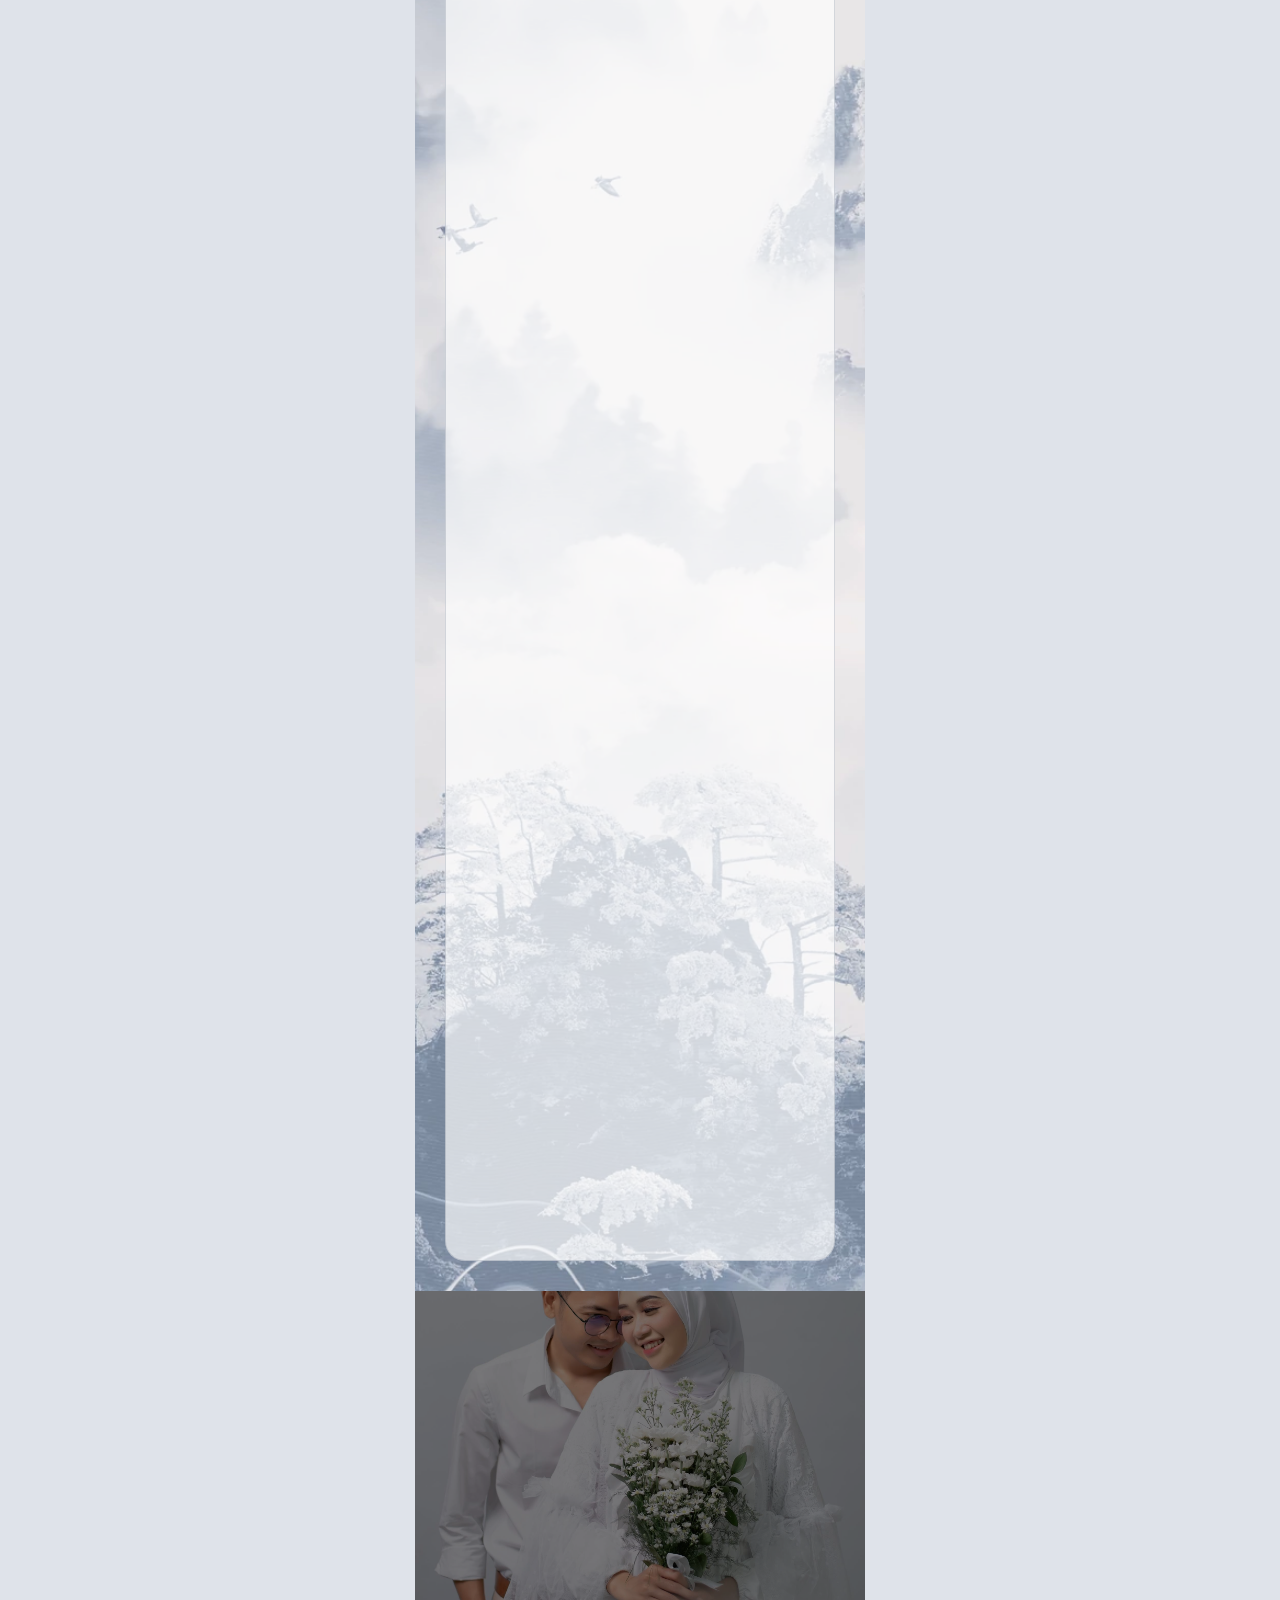
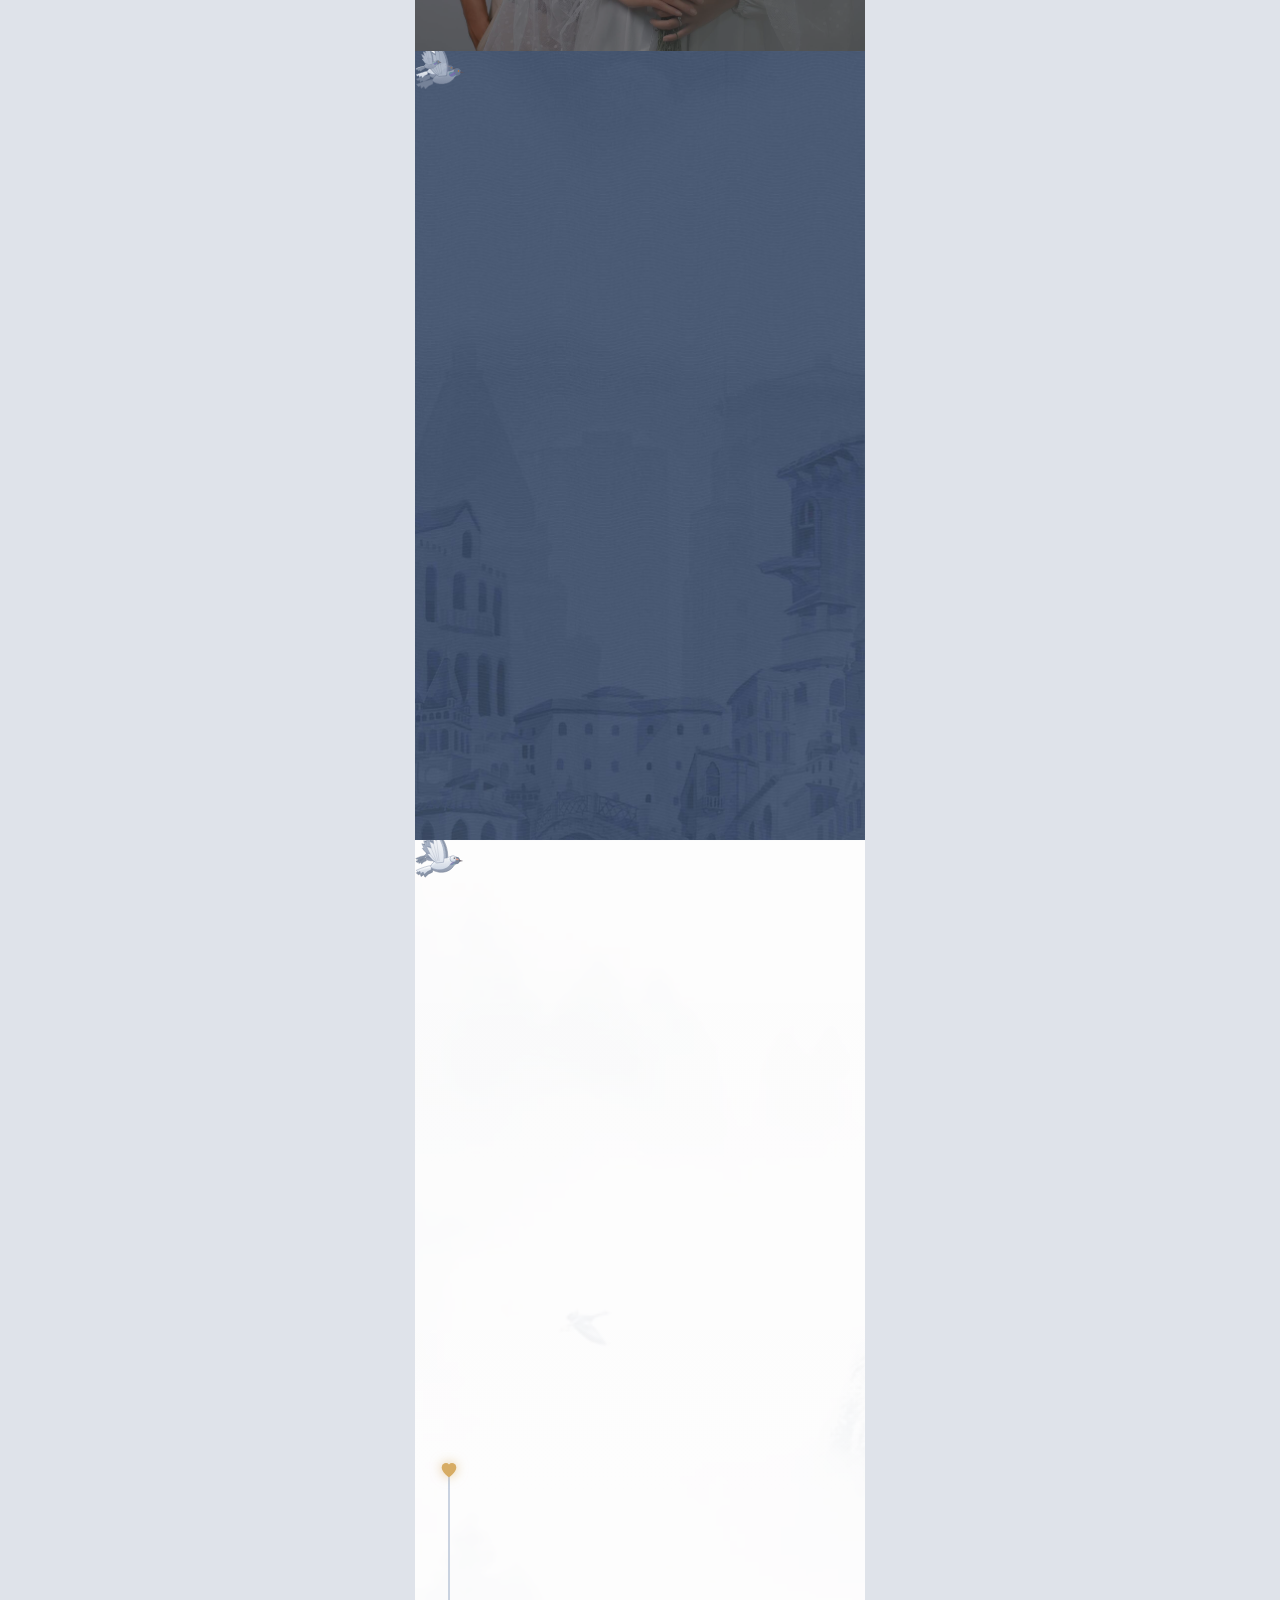
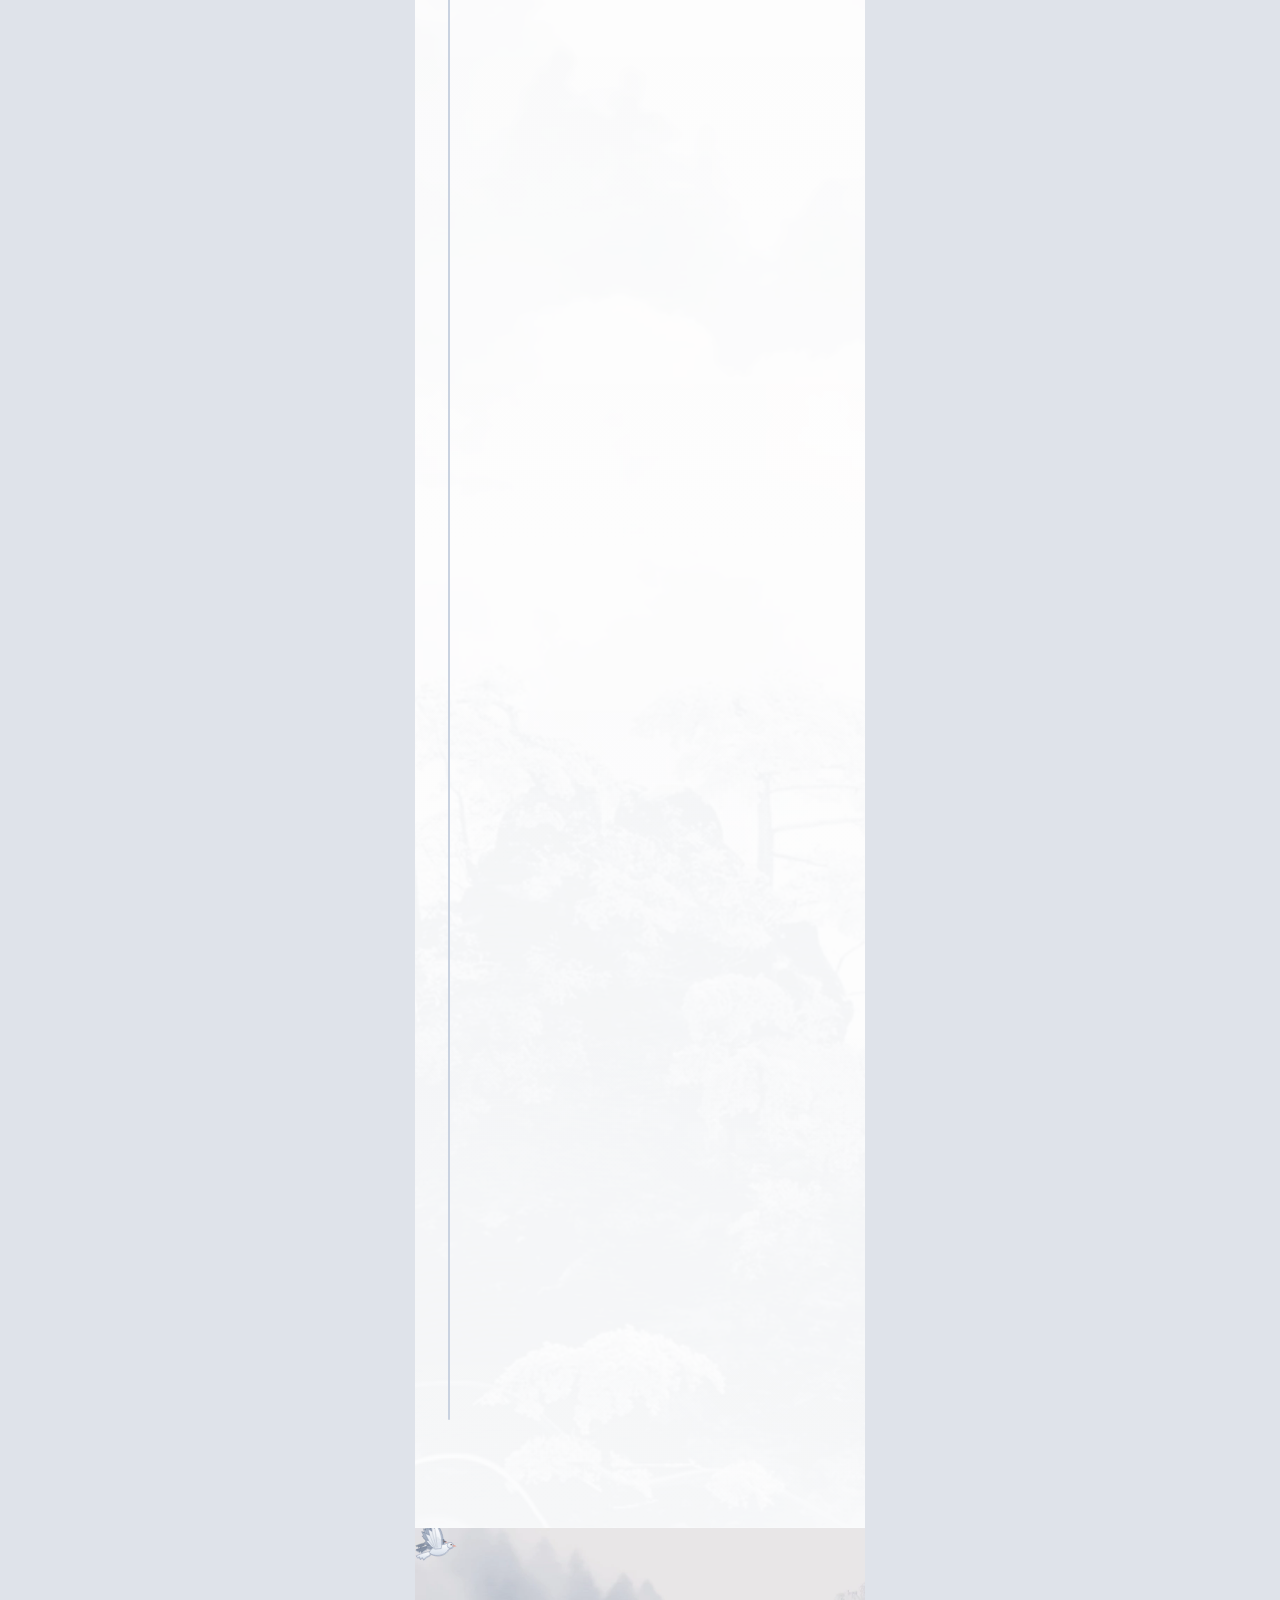
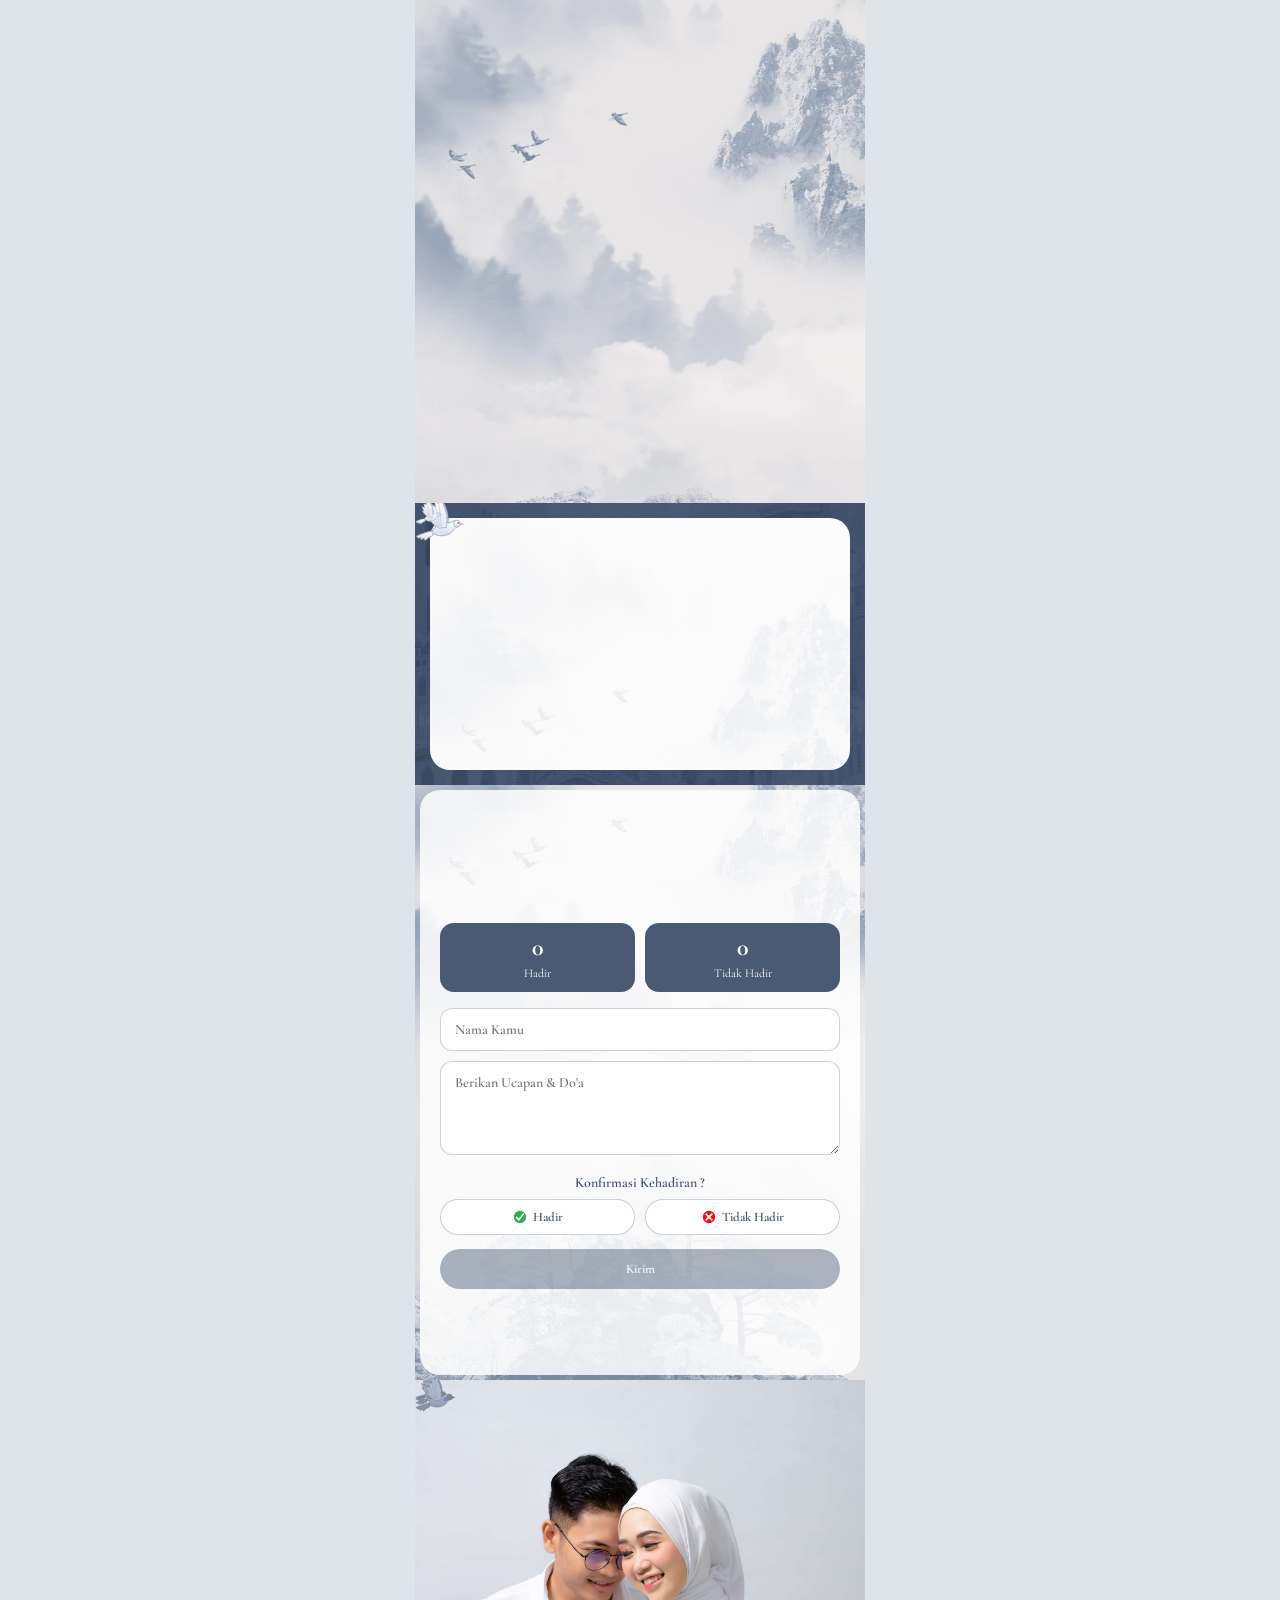
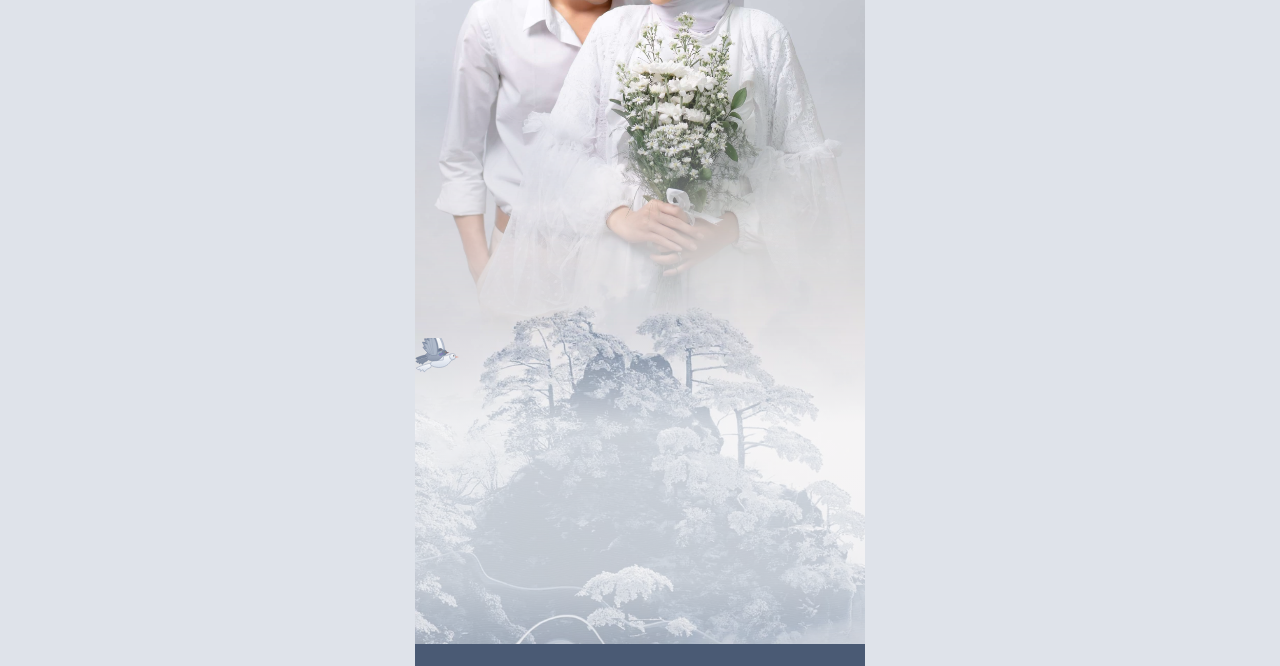
==== commit 93724ff8: "refactor: remove unnecessary card" ====
--- a/01/index.html
+++ b/01/index.html
@@ -219,29 +219,6 @@
                 d="M12 2a7 7 0 0 0-7 7c0 5.2 7 13 7 13s7-7.8 7-13a7 7 0 0 0-7-7zm0 9.5A2.5 2.5 0 1 1 14.5 9 2.5 2.5 0 0 1 12 11.5z"
               /></svg
             >Lihat Lokasi</a
-          >
-        </div>
-        <div class="card live rv zoom">
-          <h2>Live Streaming</h2>
-          <div class="desc">
-            Kami mengundang Bapak/Ibu/Saudara/i untuk menyaksikan pernikahan
-            kami secara virtual yang disiarkan langsung melalui media sosial di
-            bawah ini
-          </div>
-          <div class="desc" style="margin-top: 6px">
-            Minggu, 29 November 2026
-          </div>
-          <div class="desc" style="margin: 2px 0 14px">Pukul : 08.00 WIB</div>
-          <a
-            class="btn"
-            href="https://www.instagram.com/rizki.pratama/"
-            target="_blank"
-            rel="noopener"
-            ><svg viewBox="0 0 24 24">
-              <path
-                d="M7 2h10a5 5 0 0 1 5 5v10a5 5 0 0 1-5 5H7a5 5 0 0 1-5-5V7a5 5 0 0 1 5-5zm0 2a3 3 0 0 0-3 3v10a3 3 0 0 0 3 3h10a3 3 0 0 0 3-3V7a3 3 0 0 0-3-3H7zm5 3.5A4.5 4.5 0 1 1 7.5 12 4.5 4.5 0 0 1 12 7.5zm0 2A2.5 2.5 0 1 0 14.5 12 2.5 2.5 0 0 0 12 9.5zM17.2 6a1.1 1.1 0 1 1-1.1 1.1A1.1 1.1 0 0 1 17.2 6z"
-              /></svg
-            >@rizki.pratama</a
           >
         </div>
       </section>
@@ -513,23 +490,6 @@
       <!-- ===== GALERI ===== -->
       <section class="sec galeri">
         <h2 class="rv zoom" style="margin-bottom: 1rem">Galeri Foto</h2>
-        <div
-          class="yt rv zoom"
-          id="yt"
-          data-id="8h7pbb4A4JI"
-          role="button"
-          aria-label="Putar video"
-        >
-          <video
-            src="assets/romantic-flower.mp4"
-            controls
-            playsinline
-            loop
-            aria-label="Latar video"
-            style="display: none"
-          ></video>
-          <span class="play"></span>
-        </div>
         <div class="grid rv zoom" id="grid">
           <a href="assets/couple.jpg"
             ><img loading="lazy" src="assets/couple.jpg" alt=""
@@ -580,20 +540,6 @@
               <div class="no">9876543210123</div>
               <div class="an">Nadia Putri Lestari</div>
               <button data-copy="9876543210123">Copy</button>
-            </div>
-            <div class="gift">
-              <h4>Kirim Hadiah</h4>
-              <div>
-                <span>Nama Penerima</span><span>:</span
-                ><span>Rizki Aditya Pratama</span>
-              </div>
-              <div>
-                <span>No. HP</span><span>:</span><span>081234567890</span>
-              </div>
-              <div>
-                <span>Alamat</span><span>:</span
-                ><span>Jl. Flamboyan No. 9, Depok, Jawa Barat</span>
-              </div>
             </div>
           </div>
         </div>
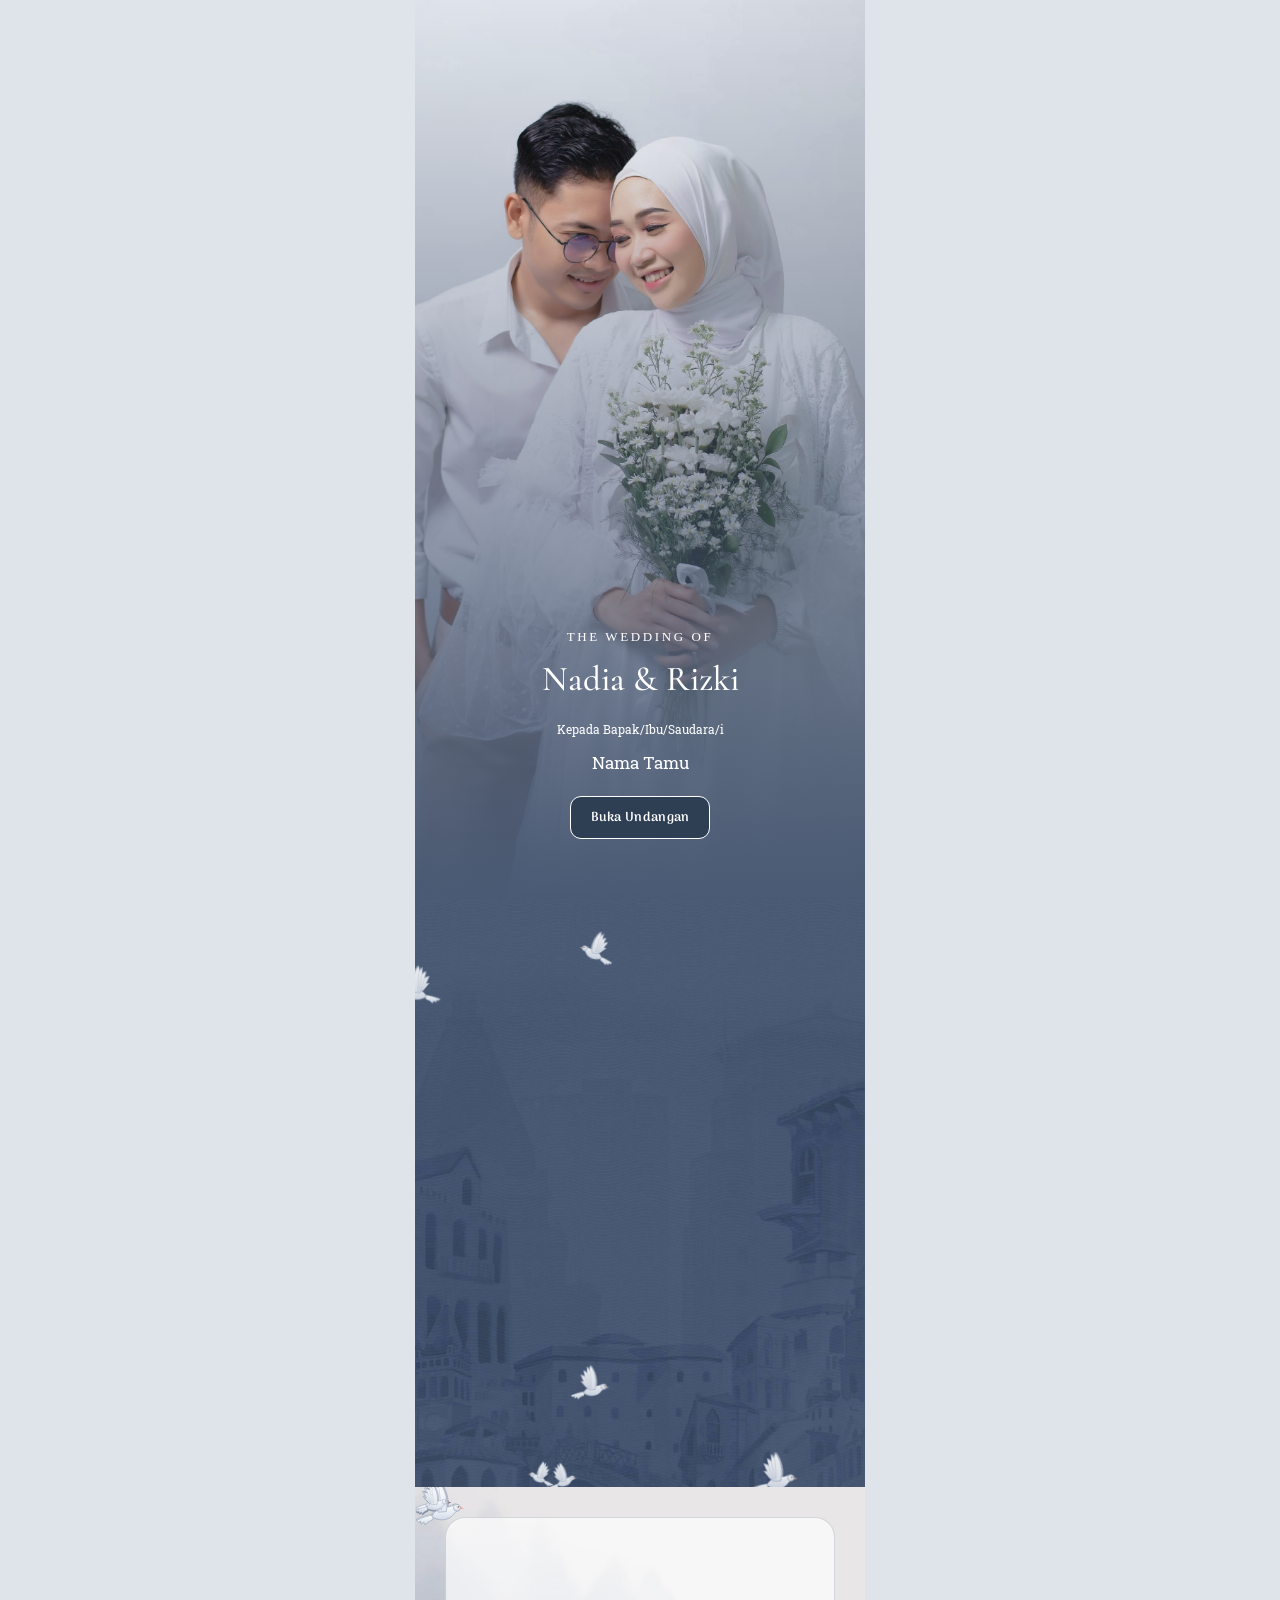
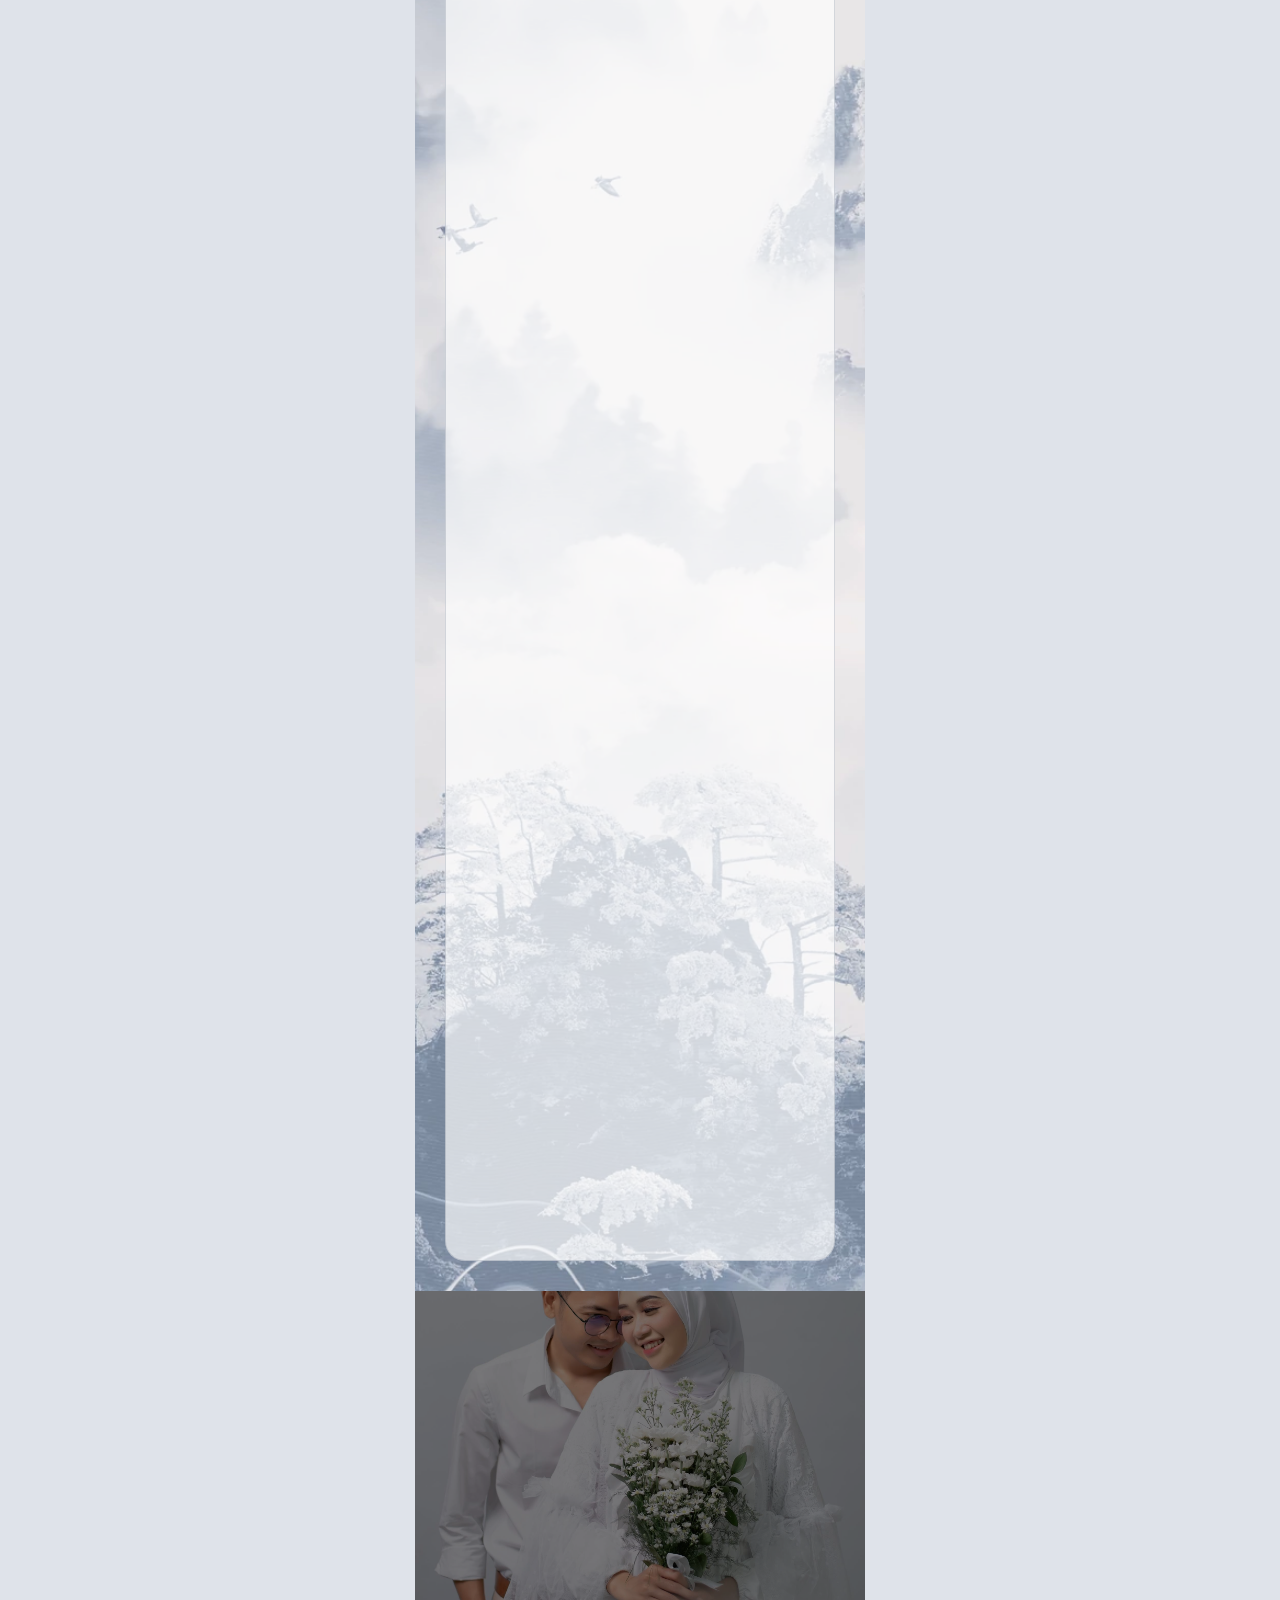
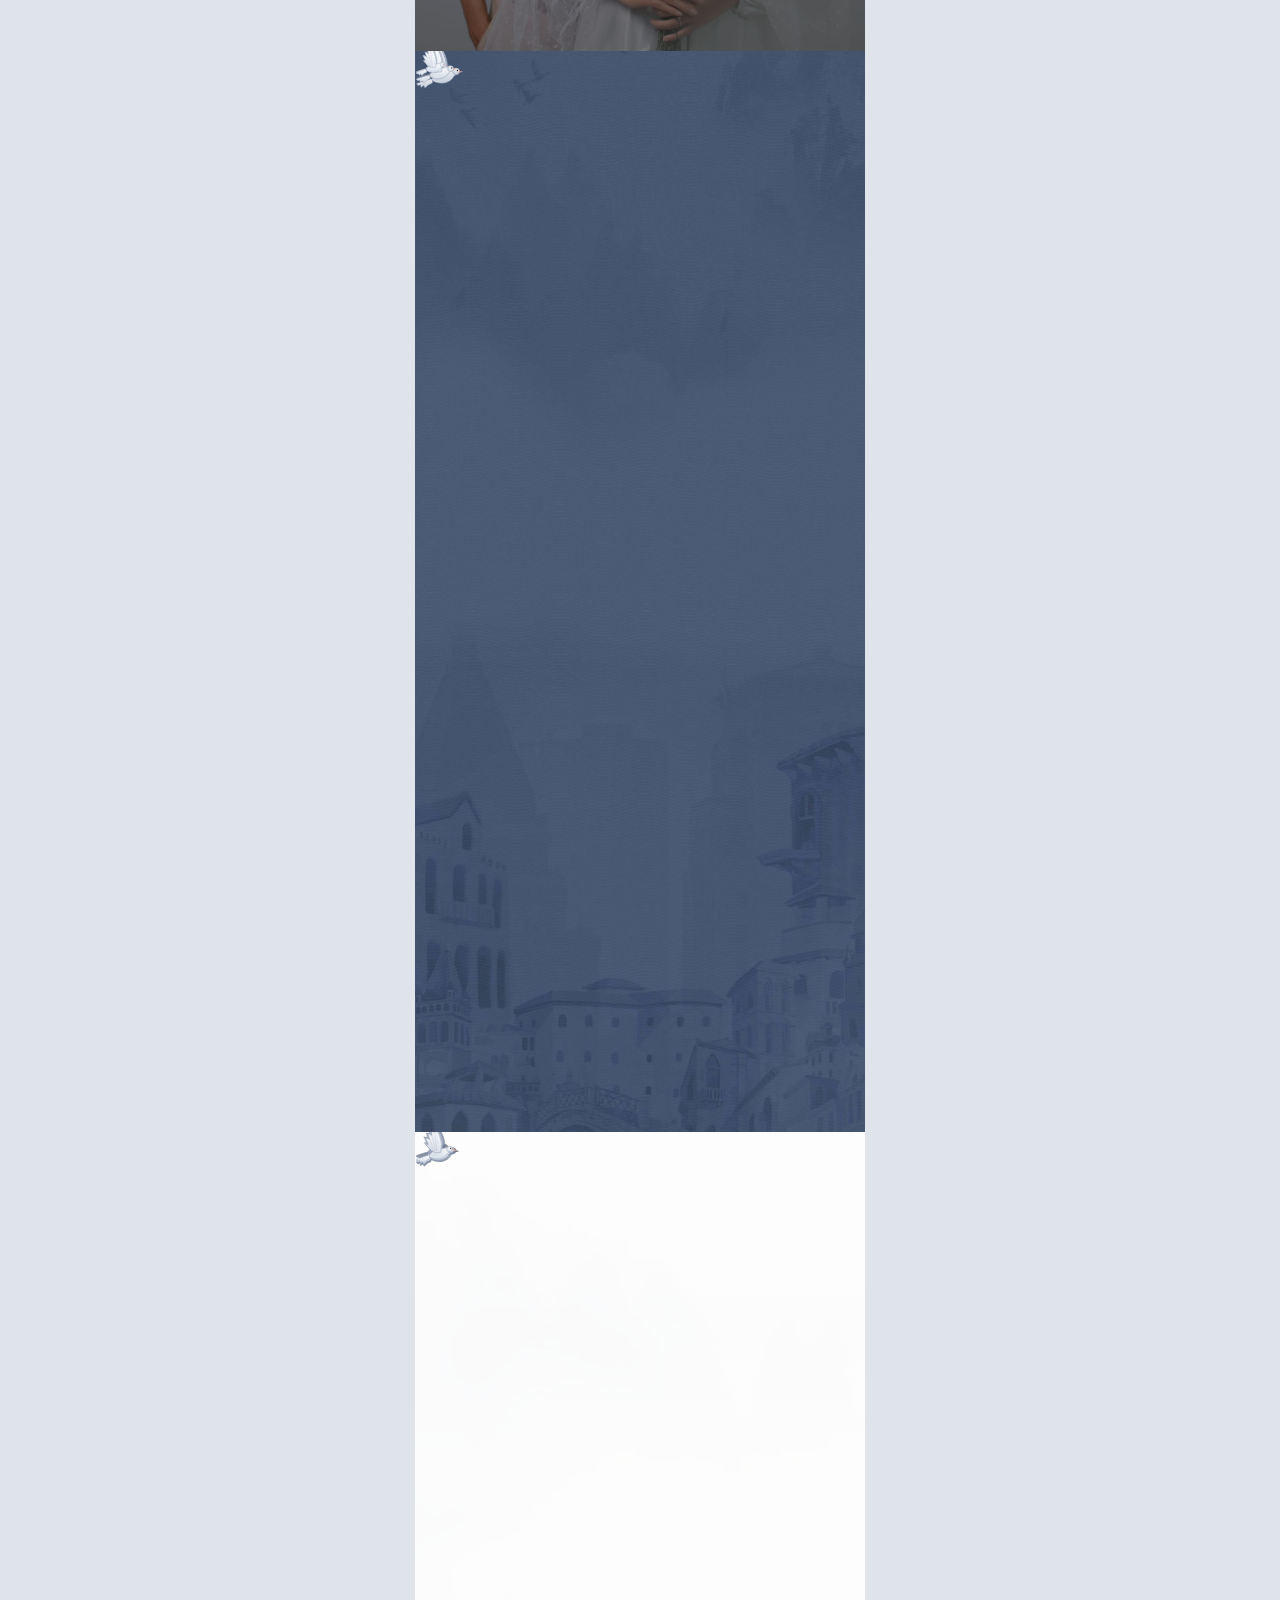
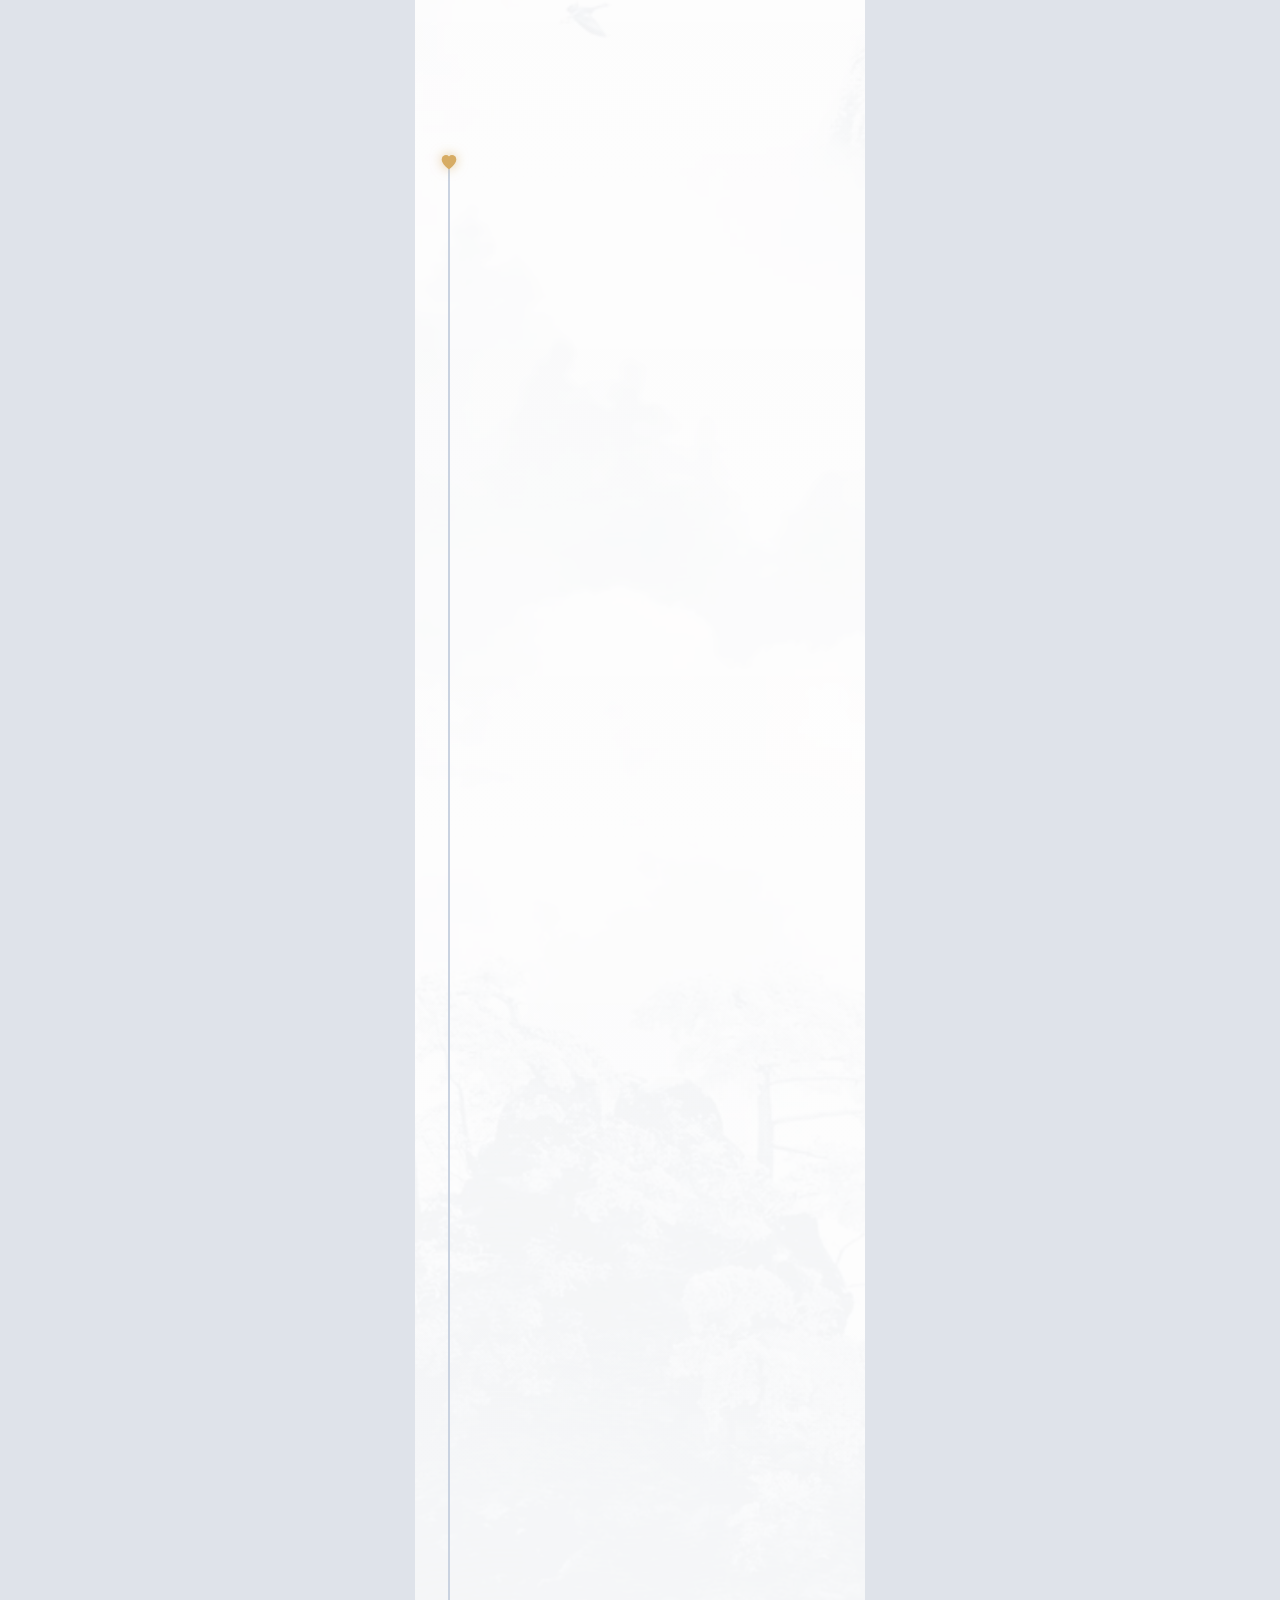
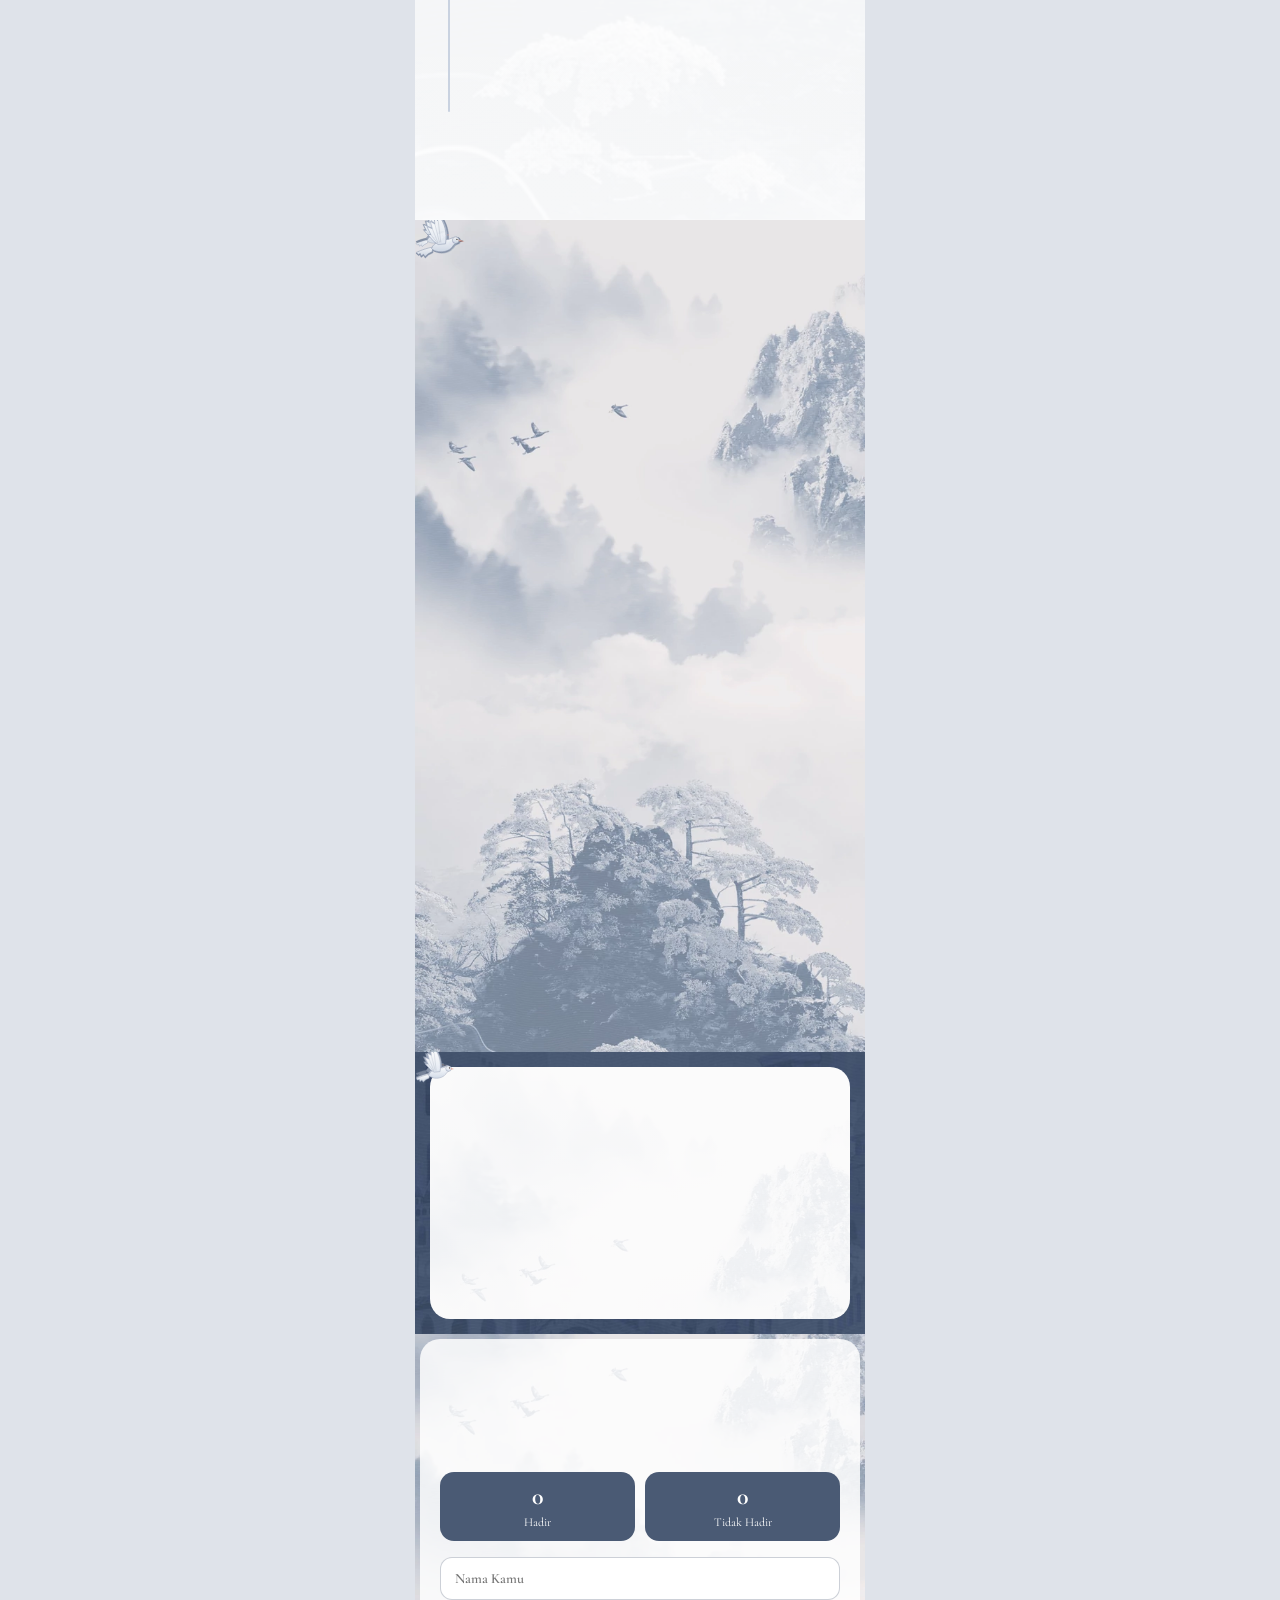
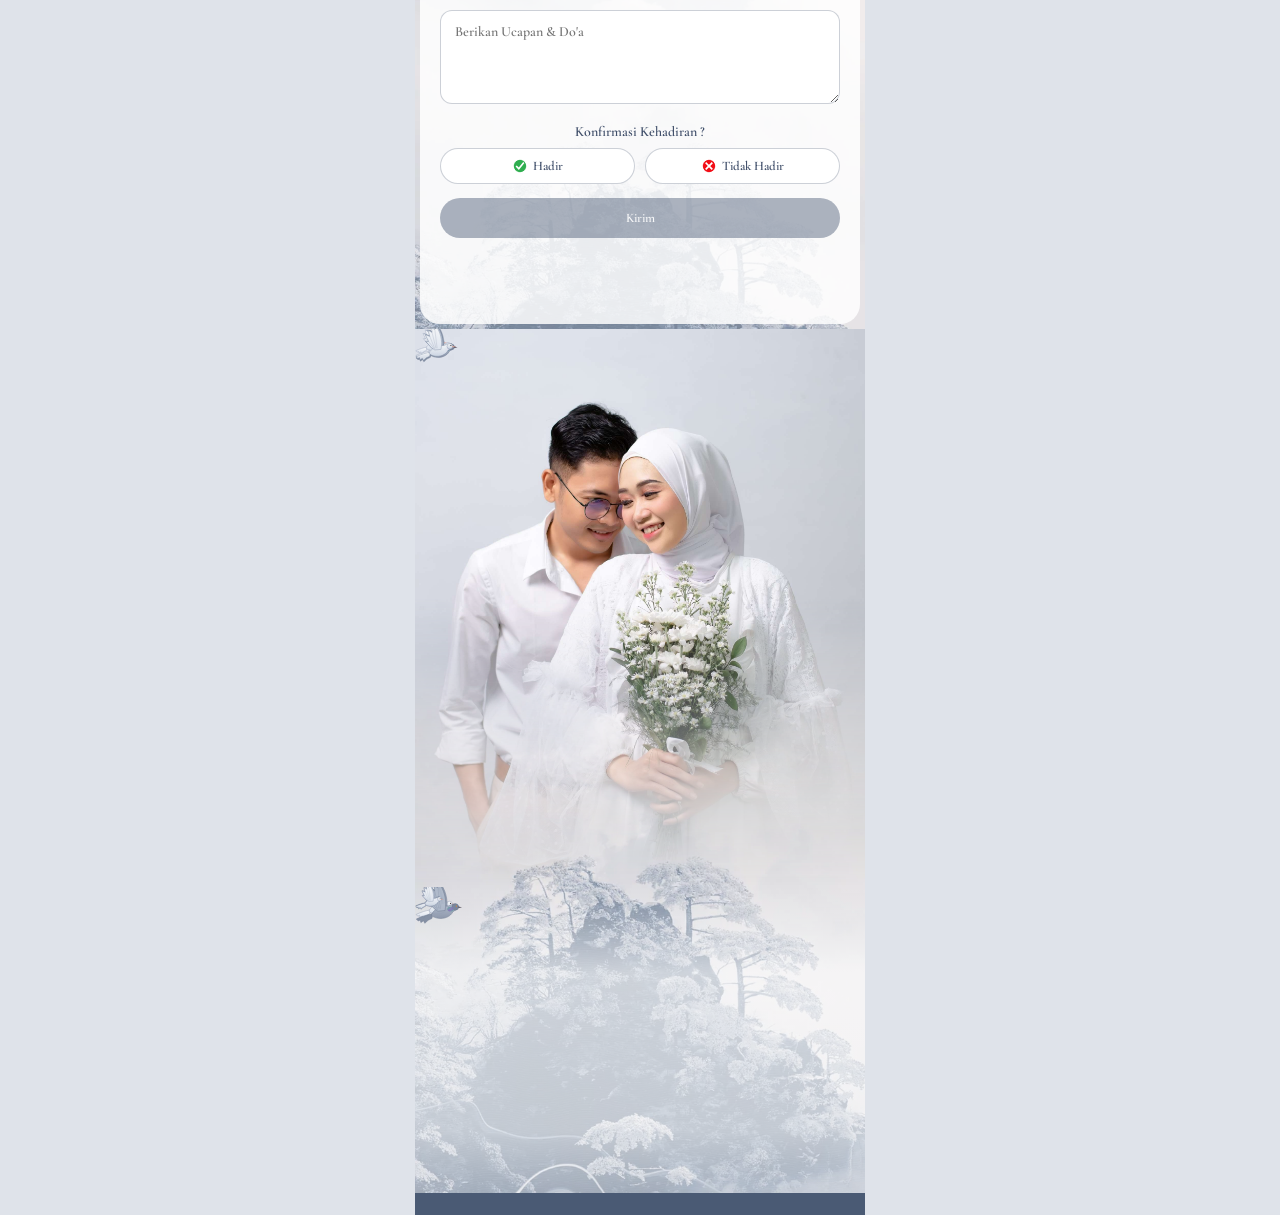
==== commit f3454f2e: "refactor: remove unnecessary card" ====
--- a/01/index.html
+++ b/01/index.html
@@ -219,6 +219,29 @@
                 d="M12 2a7 7 0 0 0-7 7c0 5.2 7 13 7 13s7-7.8 7-13a7 7 0 0 0-7-7zm0 9.5A2.5 2.5 0 1 1 14.5 9 2.5 2.5 0 0 1 12 11.5z"
               /></svg
             >Lihat Lokasi</a
+          >
+        </div>
+        <div class="card live rv zoom">
+          <h2>Live Streaming</h2>
+          <div class="desc">
+            Kami mengundang Bapak/Ibu/Saudara/i untuk menyaksikan pernikahan
+            kami secara virtual yang disiarkan langsung melalui media sosial di
+            bawah ini
+          </div>
+          <div class="desc" style="margin-top: 6px">
+            Minggu, 29 November 2026
+          </div>
+          <div class="desc" style="margin: 2px 0 14px">Pukul : 08.00 WIB</div>
+          <a
+            class="btn"
+            href="https://www.instagram.com/rizki.pratama/"
+            target="_blank"
+            rel="noopener"
+            ><svg viewBox="0 0 24 24">
+              <path
+                d="M7 2h10a5 5 0 0 1 5 5v10a5 5 0 0 1-5 5H7a5 5 0 0 1-5-5V7a5 5 0 0 1 5-5zm0 2a3 3 0 0 0-3 3v10a3 3 0 0 0 3 3h10a3 3 0 0 0 3-3V7a3 3 0 0 0-3-3H7zm5 3.5A4.5 4.5 0 1 1 7.5 12 4.5 4.5 0 0 1 12 7.5zm0 2A2.5 2.5 0 1 0 14.5 12 2.5 2.5 0 0 0 12 9.5zM17.2 6a1.1 1.1 0 1 1-1.1 1.1A1.1 1.1 0 0 1 17.2 6z"
+              /></svg
+            >@rizki.pratama</a
           >
         </div>
       </section>
@@ -490,6 +513,23 @@
       <!-- ===== GALERI ===== -->
       <section class="sec galeri">
         <h2 class="rv zoom" style="margin-bottom: 1rem">Galeri Foto</h2>
+        <div
+          class="yt rv zoom"
+          id="yt"
+          data-id="8h7pbb4A4JI"
+          role="button"
+          aria-label="Putar video"
+        >
+          <video
+            src="assets/romantic-flower.mp4"
+            controls
+            playsinline
+            loop
+            aria-label="Latar video"
+            style="display: none"
+          ></video>
+          <span class="play"></span>
+        </div>
         <div class="grid rv zoom" id="grid">
           <a href="assets/couple.jpg"
             ><img loading="lazy" src="assets/couple.jpg" alt=""
@@ -540,6 +580,20 @@
               <div class="no">9876543210123</div>
               <div class="an">Nadia Putri Lestari</div>
               <button data-copy="9876543210123">Copy</button>
+            </div>
+            <div class="gift">
+              <h4>Kirim Hadiah</h4>
+              <div>
+                <span>Nama Penerima</span><span>:</span
+                ><span>Rizki Aditya Pratama</span>
+              </div>
+              <div>
+                <span>No. HP</span><span>:</span><span>081234567890</span>
+              </div>
+              <div>
+                <span>Alamat</span><span>:</span
+                ><span>Jl. Flamboyan No. 9, Depok, Jawa Barat</span>
+              </div>
             </div>
           </div>
         </div>
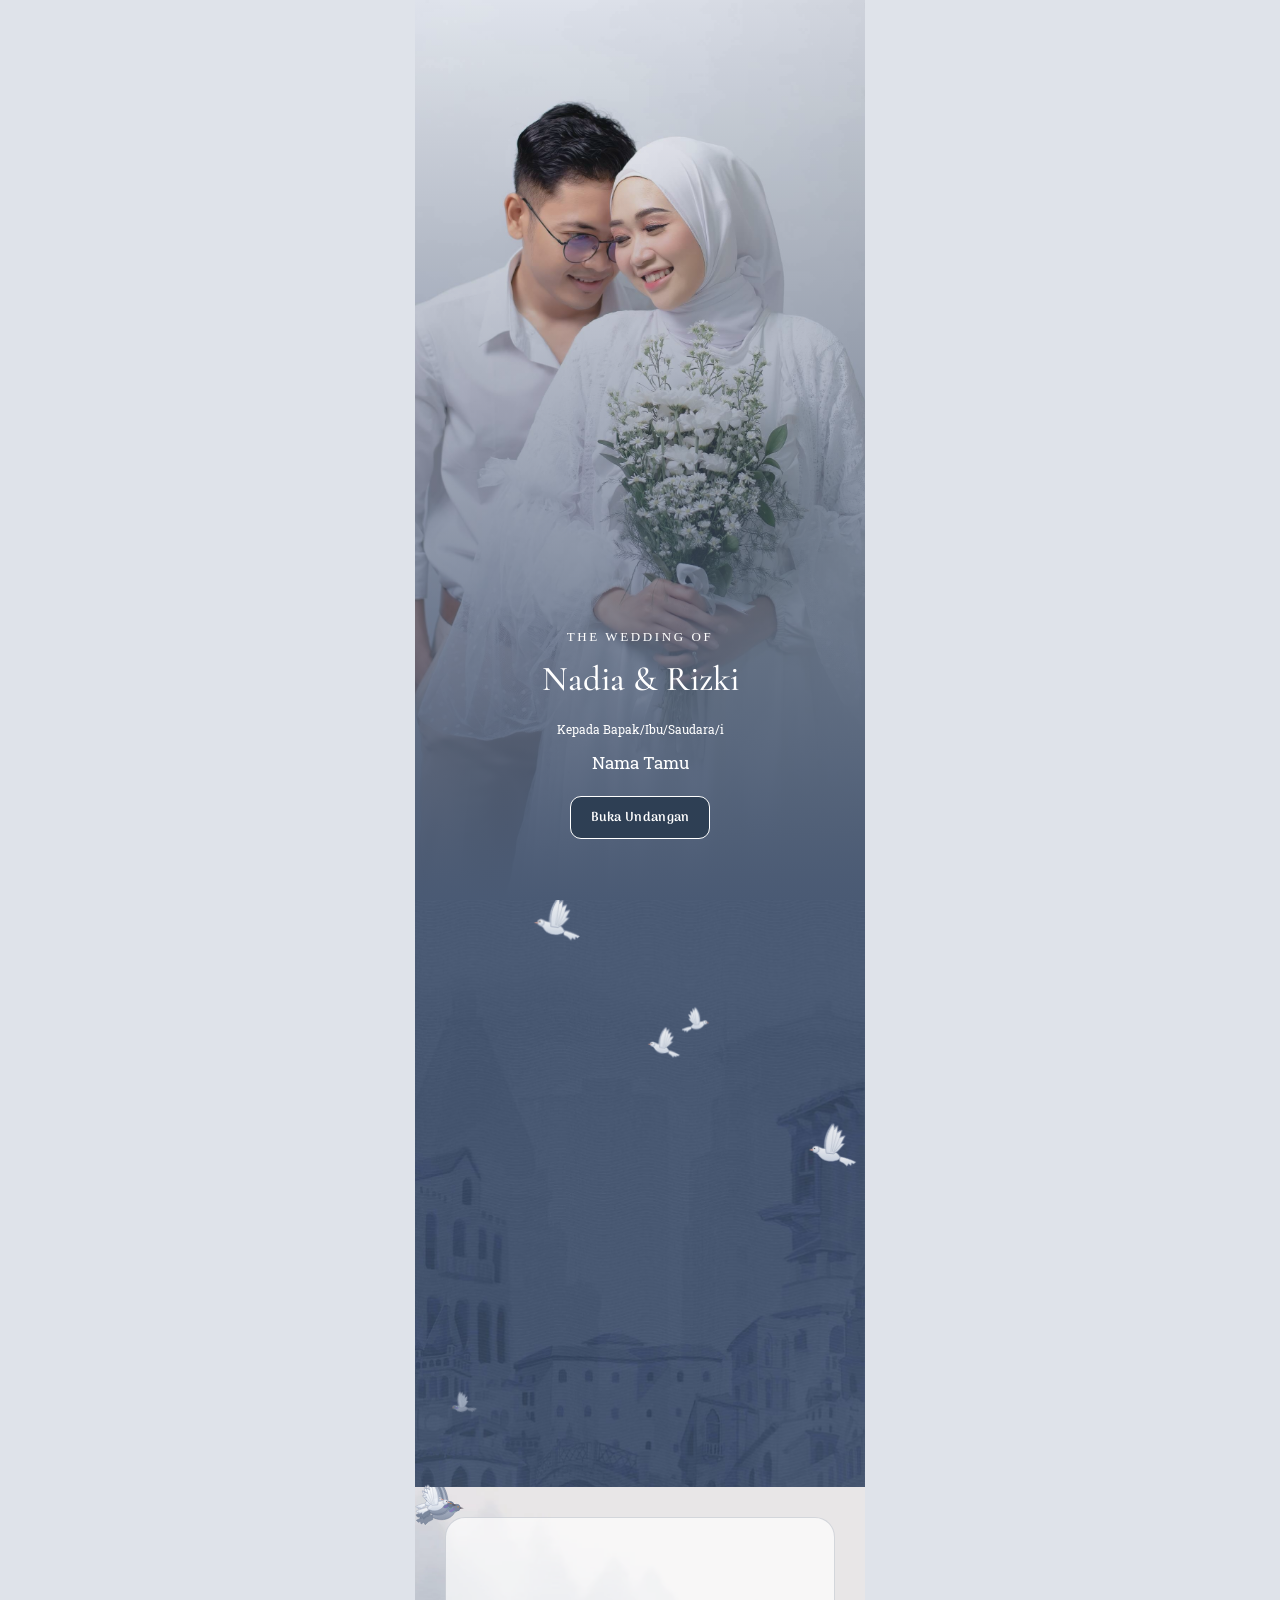
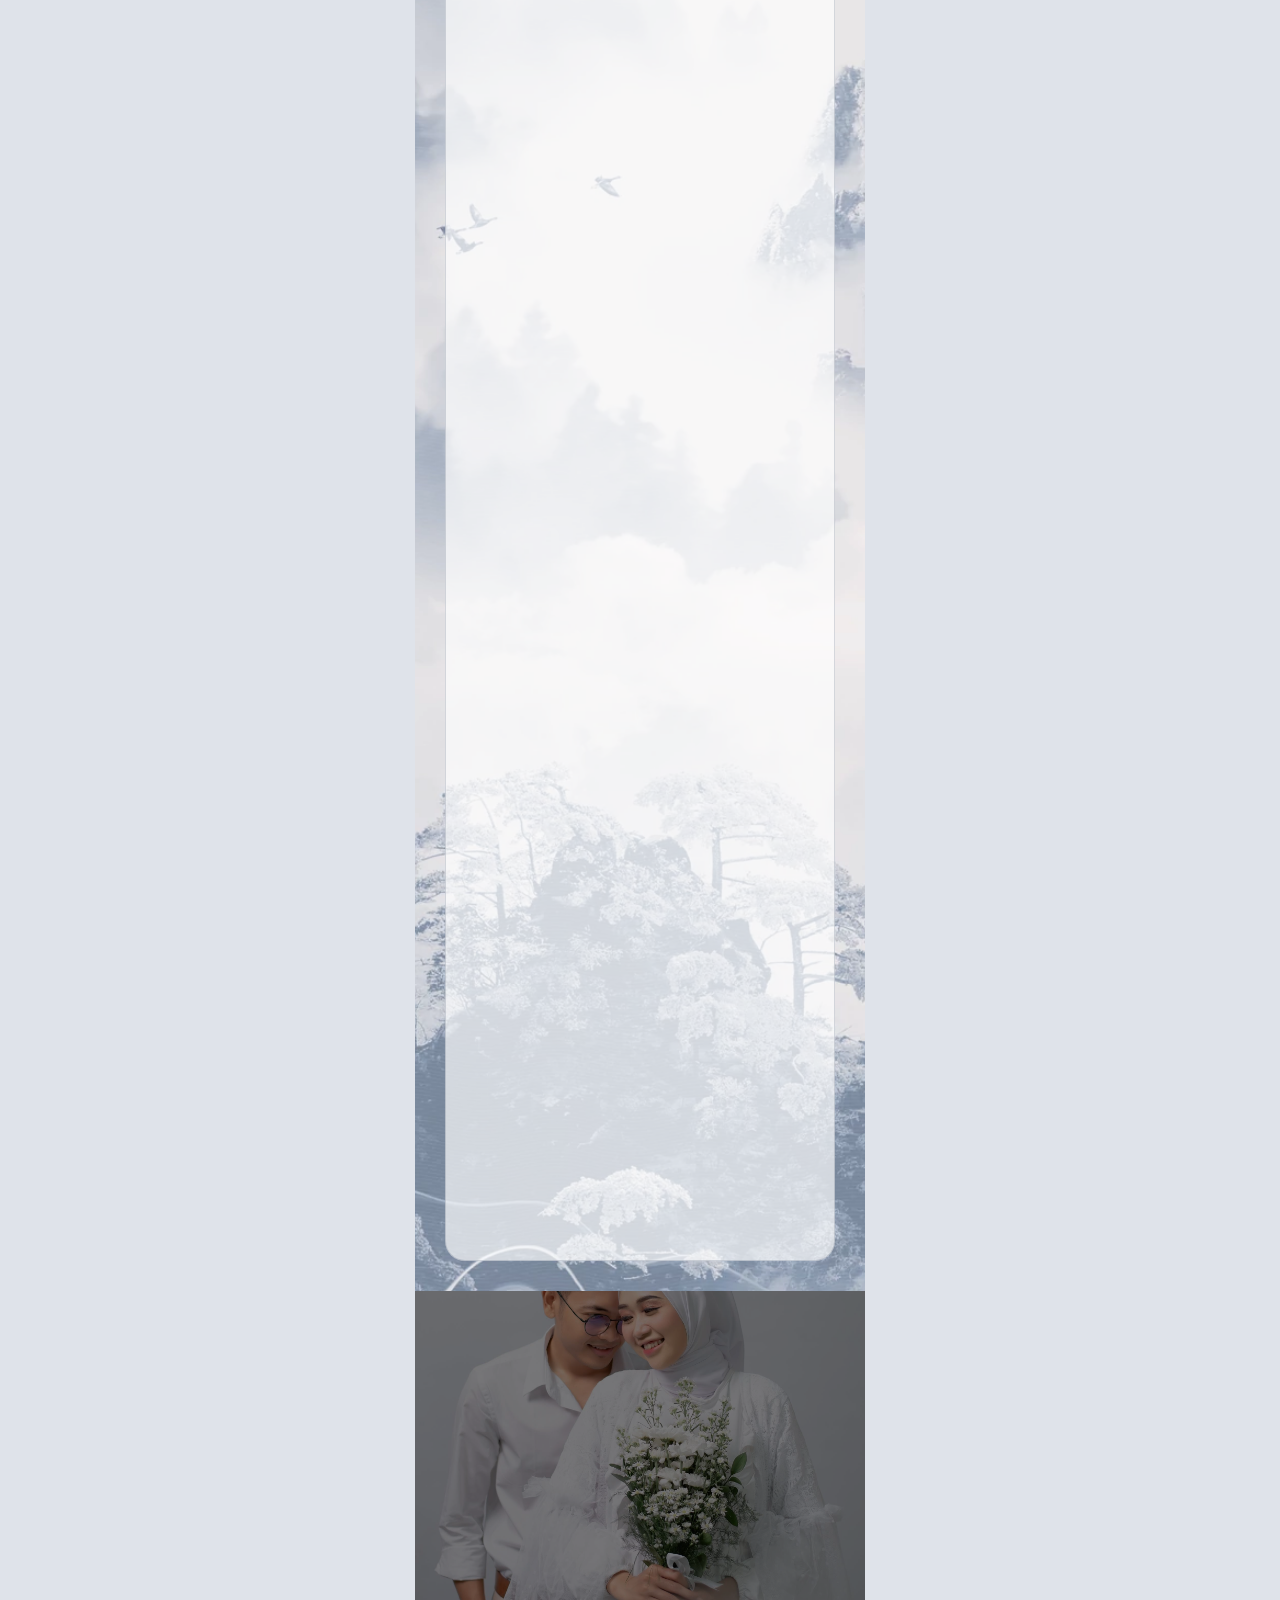
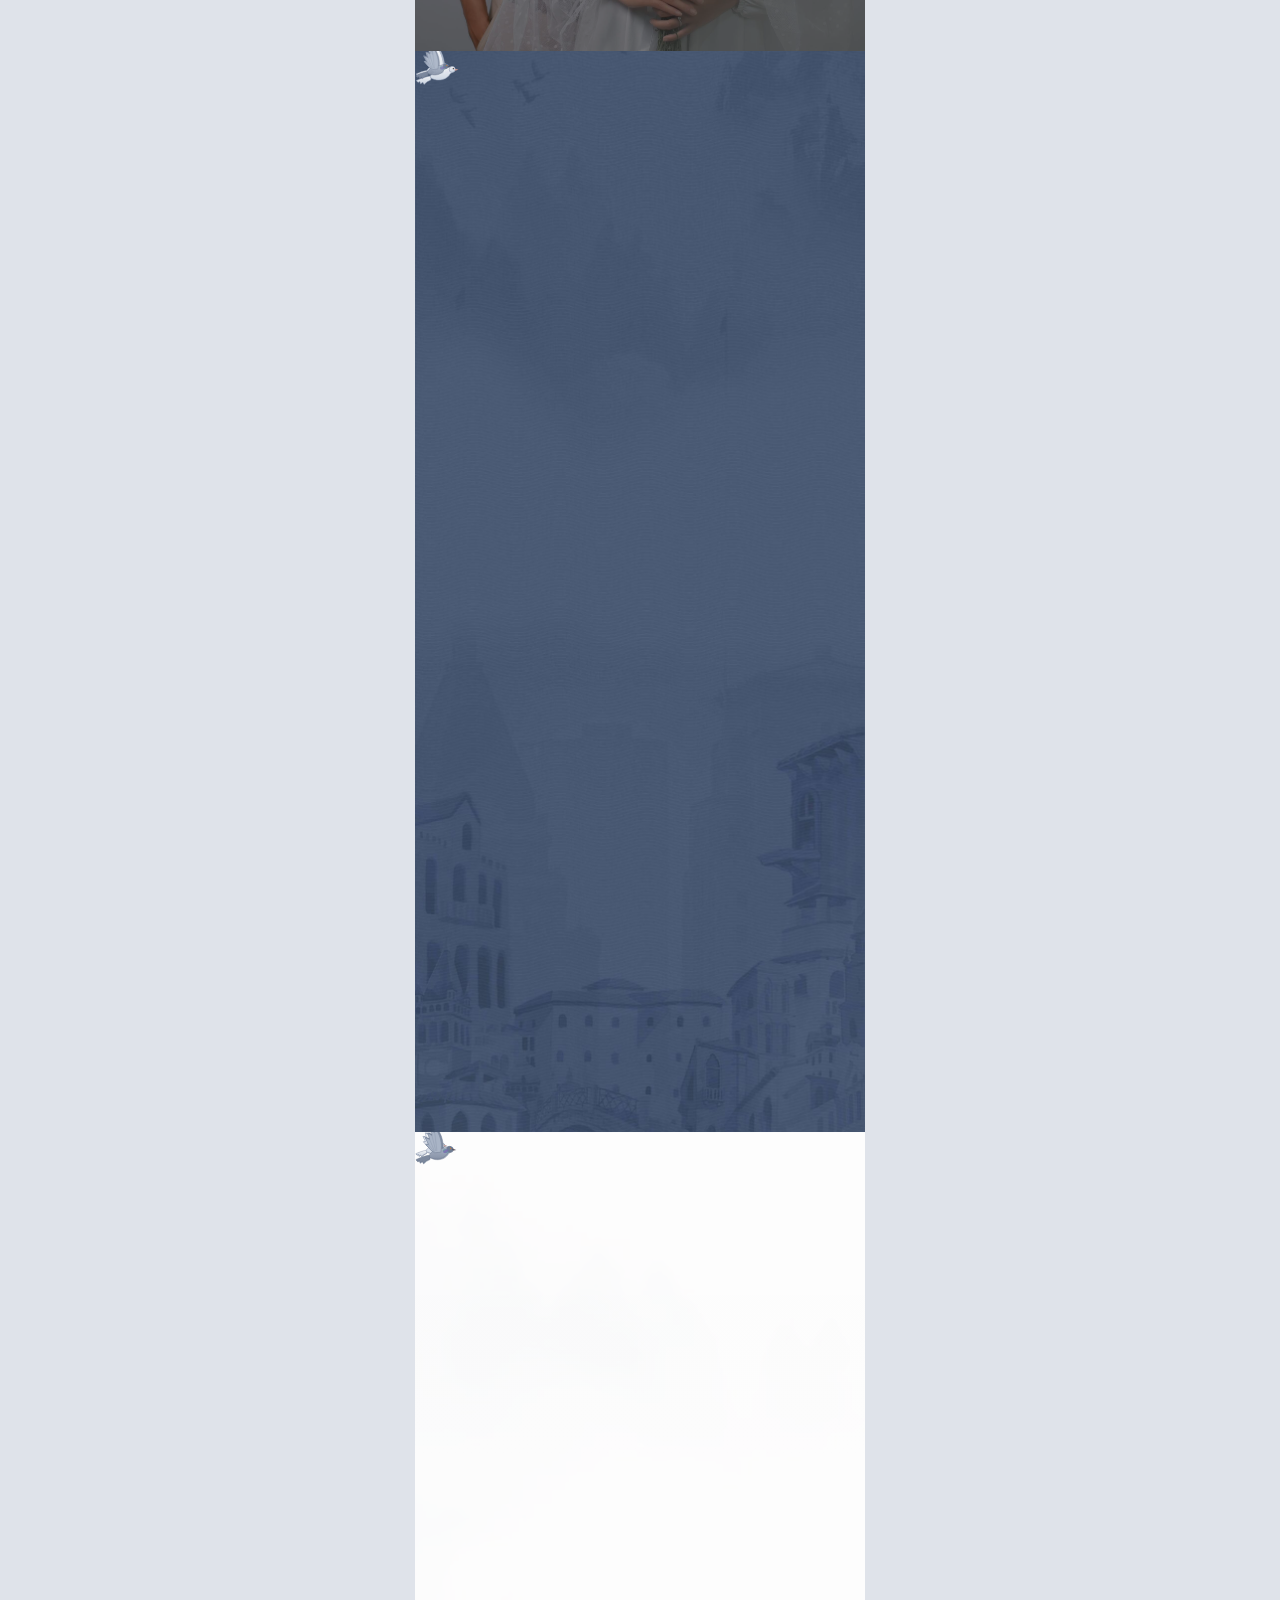
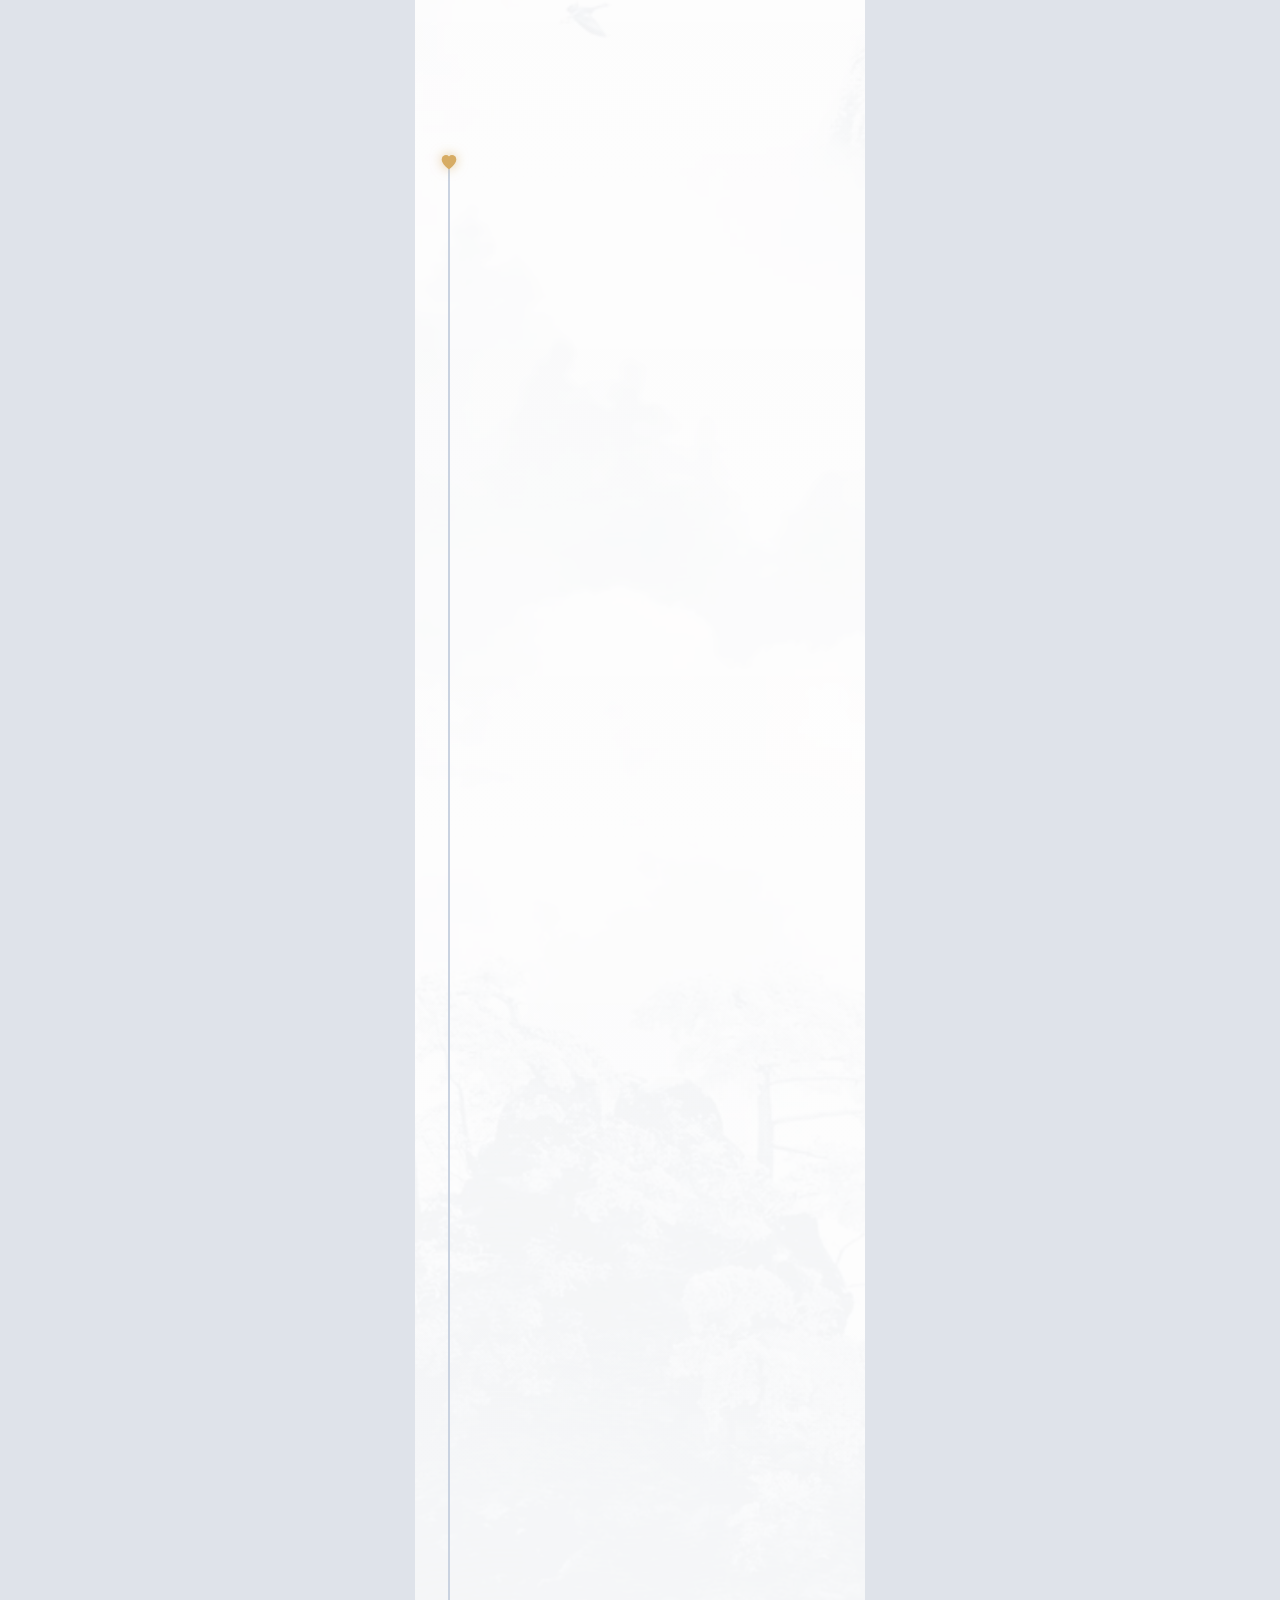
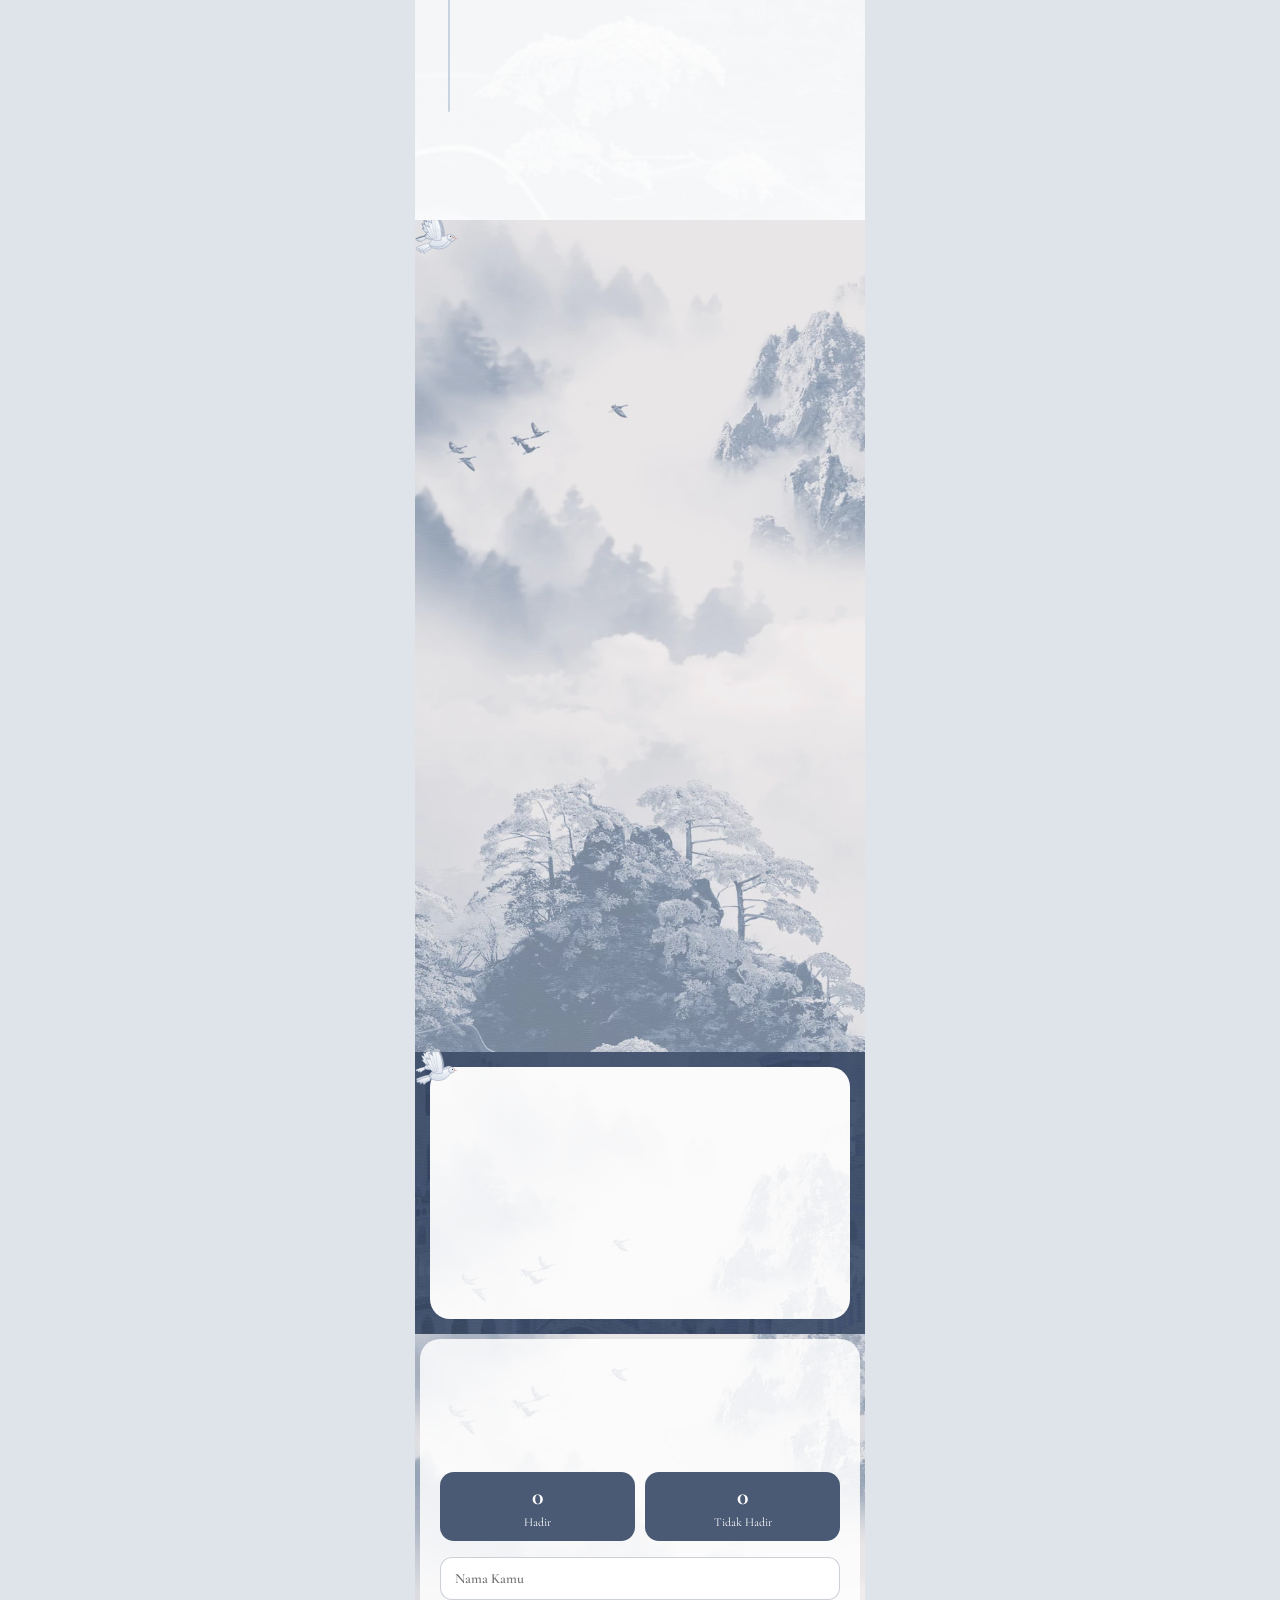
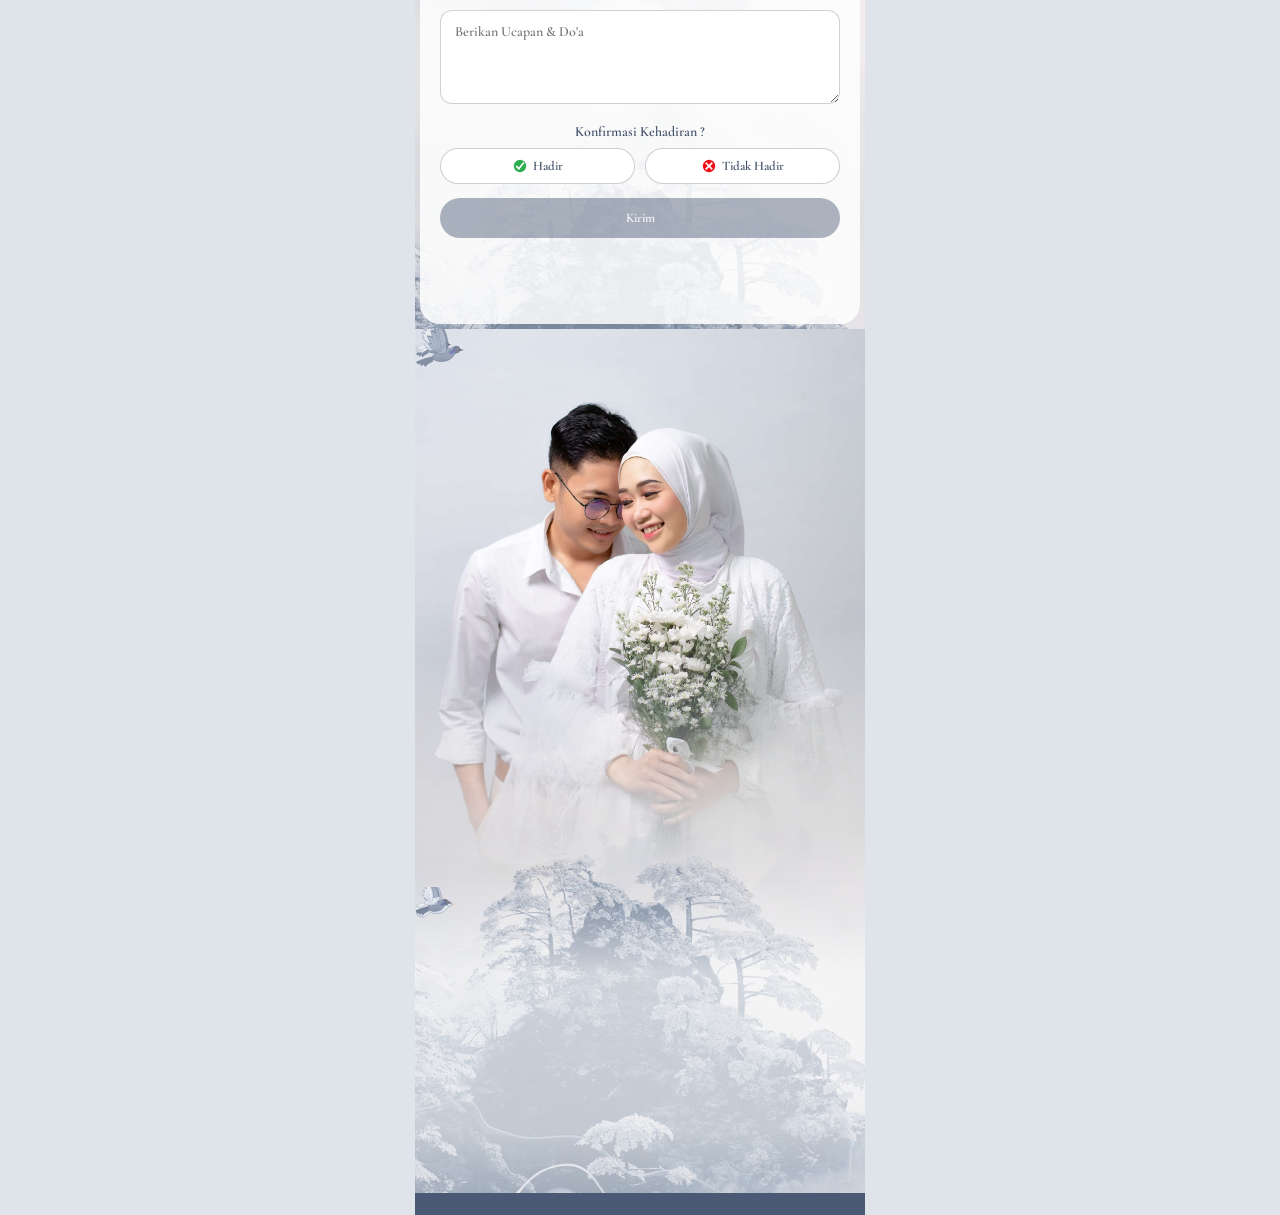
==== commit 6e05b212: "Add Save the Date buttons to demo (Nadia & Rizki)" ====
--- a/01/index.html
+++ b/01/index.html
@@ -74,7 +74,7 @@
             Kamis, 3 Desember 2026
           </div>
           <div class="rv fade-in" style="--d: 1000ms">
-            <a class="h-btn" href="#mempelai">Save The Date</a>
+            <a class="h-btn" href="#std">Save The Date</a>
           </div>
           <div class="spacer"></div>
         </div>
@@ -173,6 +173,26 @@
           <div><b data-p="h">0</b><span>Jam</span></div>
           <div><b data-p="m">0</b><span>Menit</span></div>
           <div><b data-p="s">0</b><span>Detik</span></div>
+        </div>
+        <div
+          class="rv zoom"
+          style="--d: 300ms; display: flex; gap: 10px; flex-wrap: wrap; justify-content: center"
+        >
+          <button class="btn" id="btn-save-cal" type="button">
+            <svg viewBox="0 0 24 24">
+              <path
+                d="M19 4h-1V2h-2v2H8V2H6v2H5a2 2 0 0 0-2 2v14a2 2 0 0 0 2 2h14a2 2 0 0 0 2-2V6a2 2 0 0 0-2-2zm0 16H5V10h14v10zM5 8V6h14v2H5z"
+              /></svg
+            >Simpan ke Kalender
+          </button>
+          <a
+            class="btn"
+            id="btn-gcal"
+            href="https://calendar.google.com/calendar/render?action=TEMPLATE"
+            target="_blank"
+            rel="noopener"
+            >Google Calendar</a
+          >
         </div>
       </section>
 
